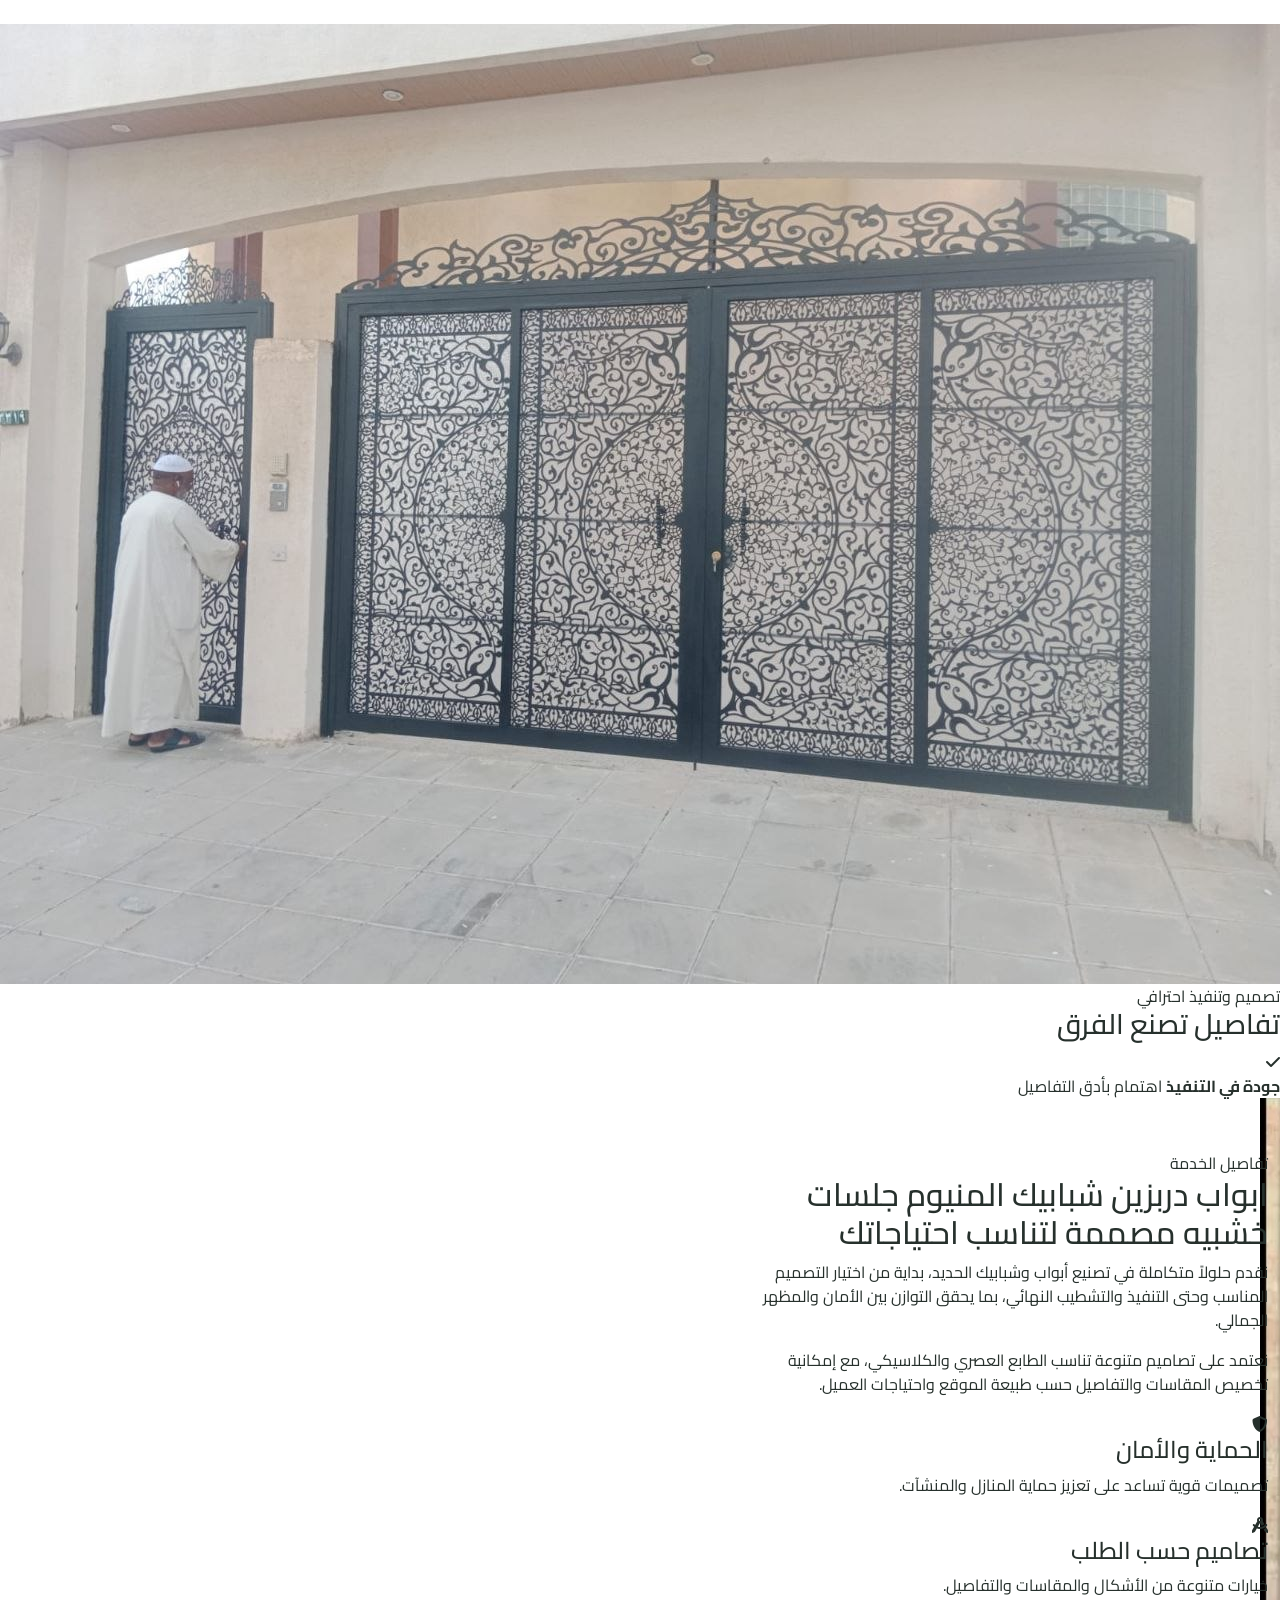
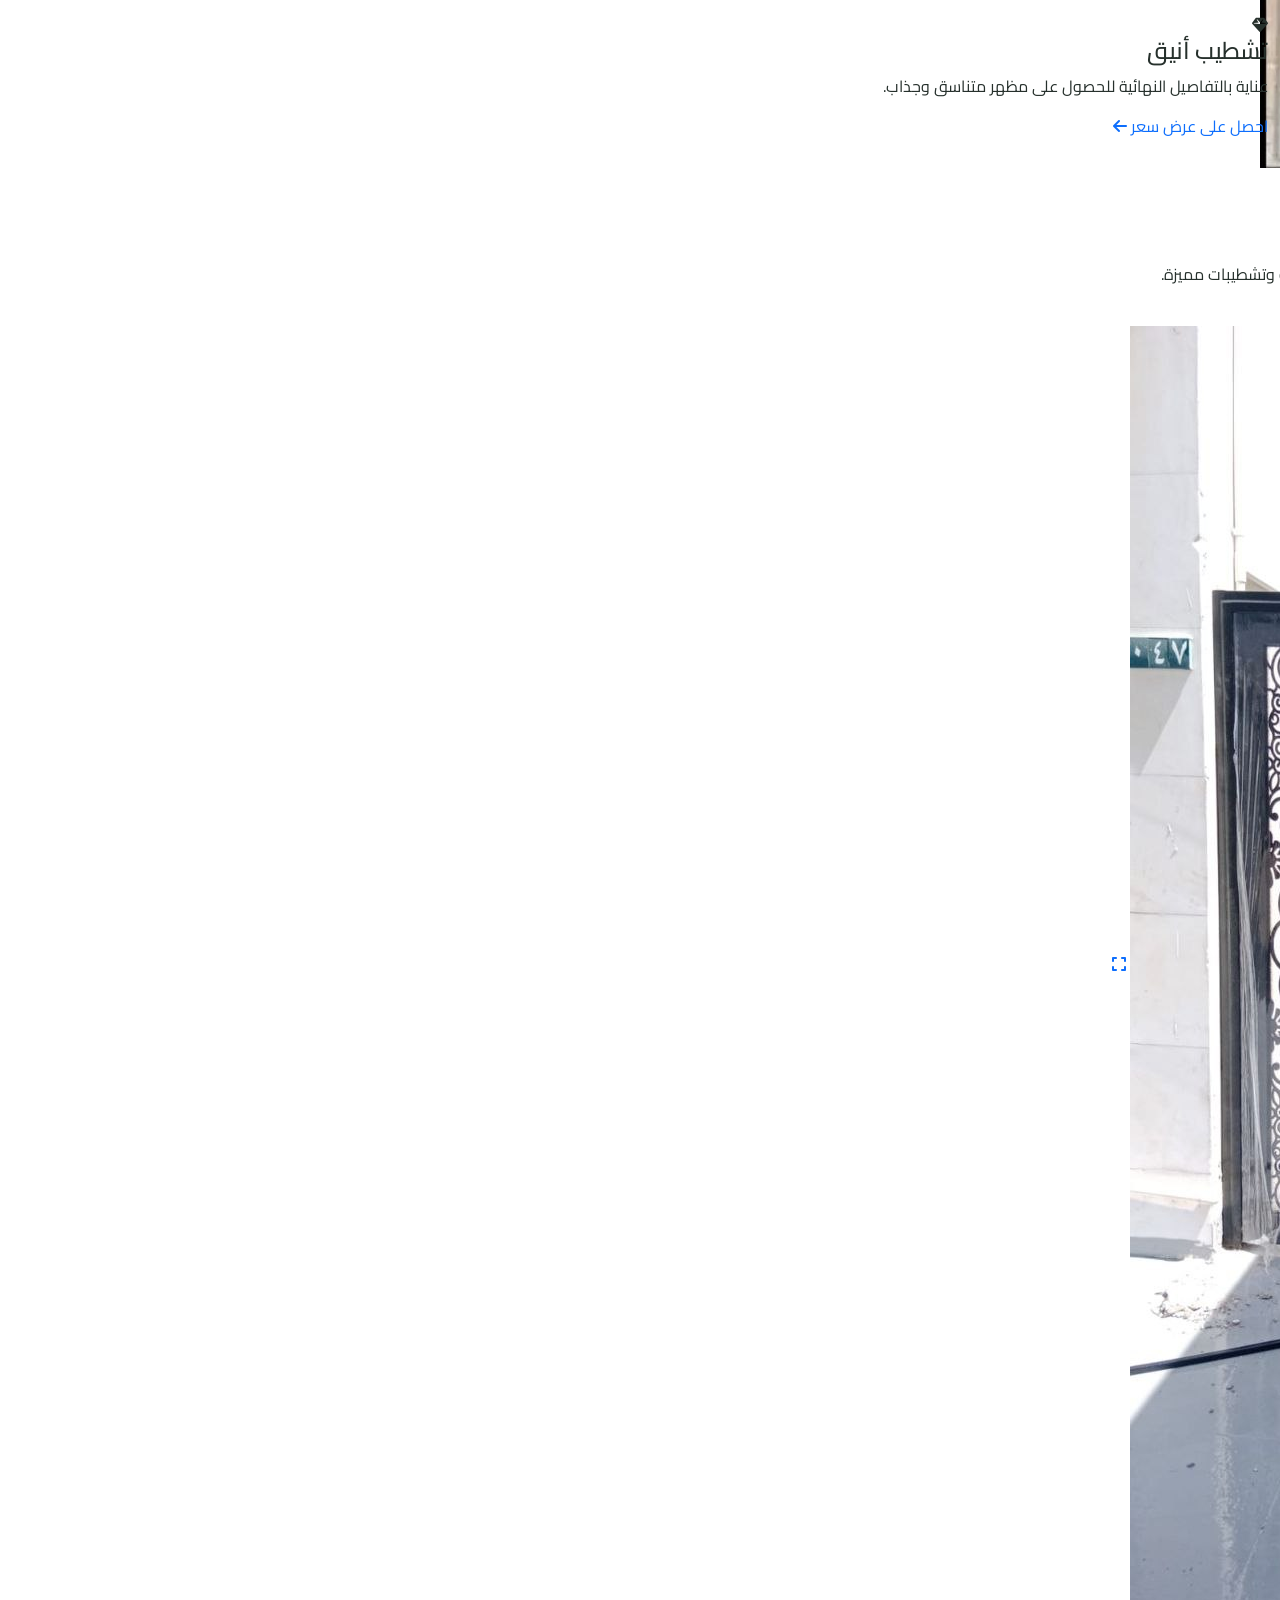
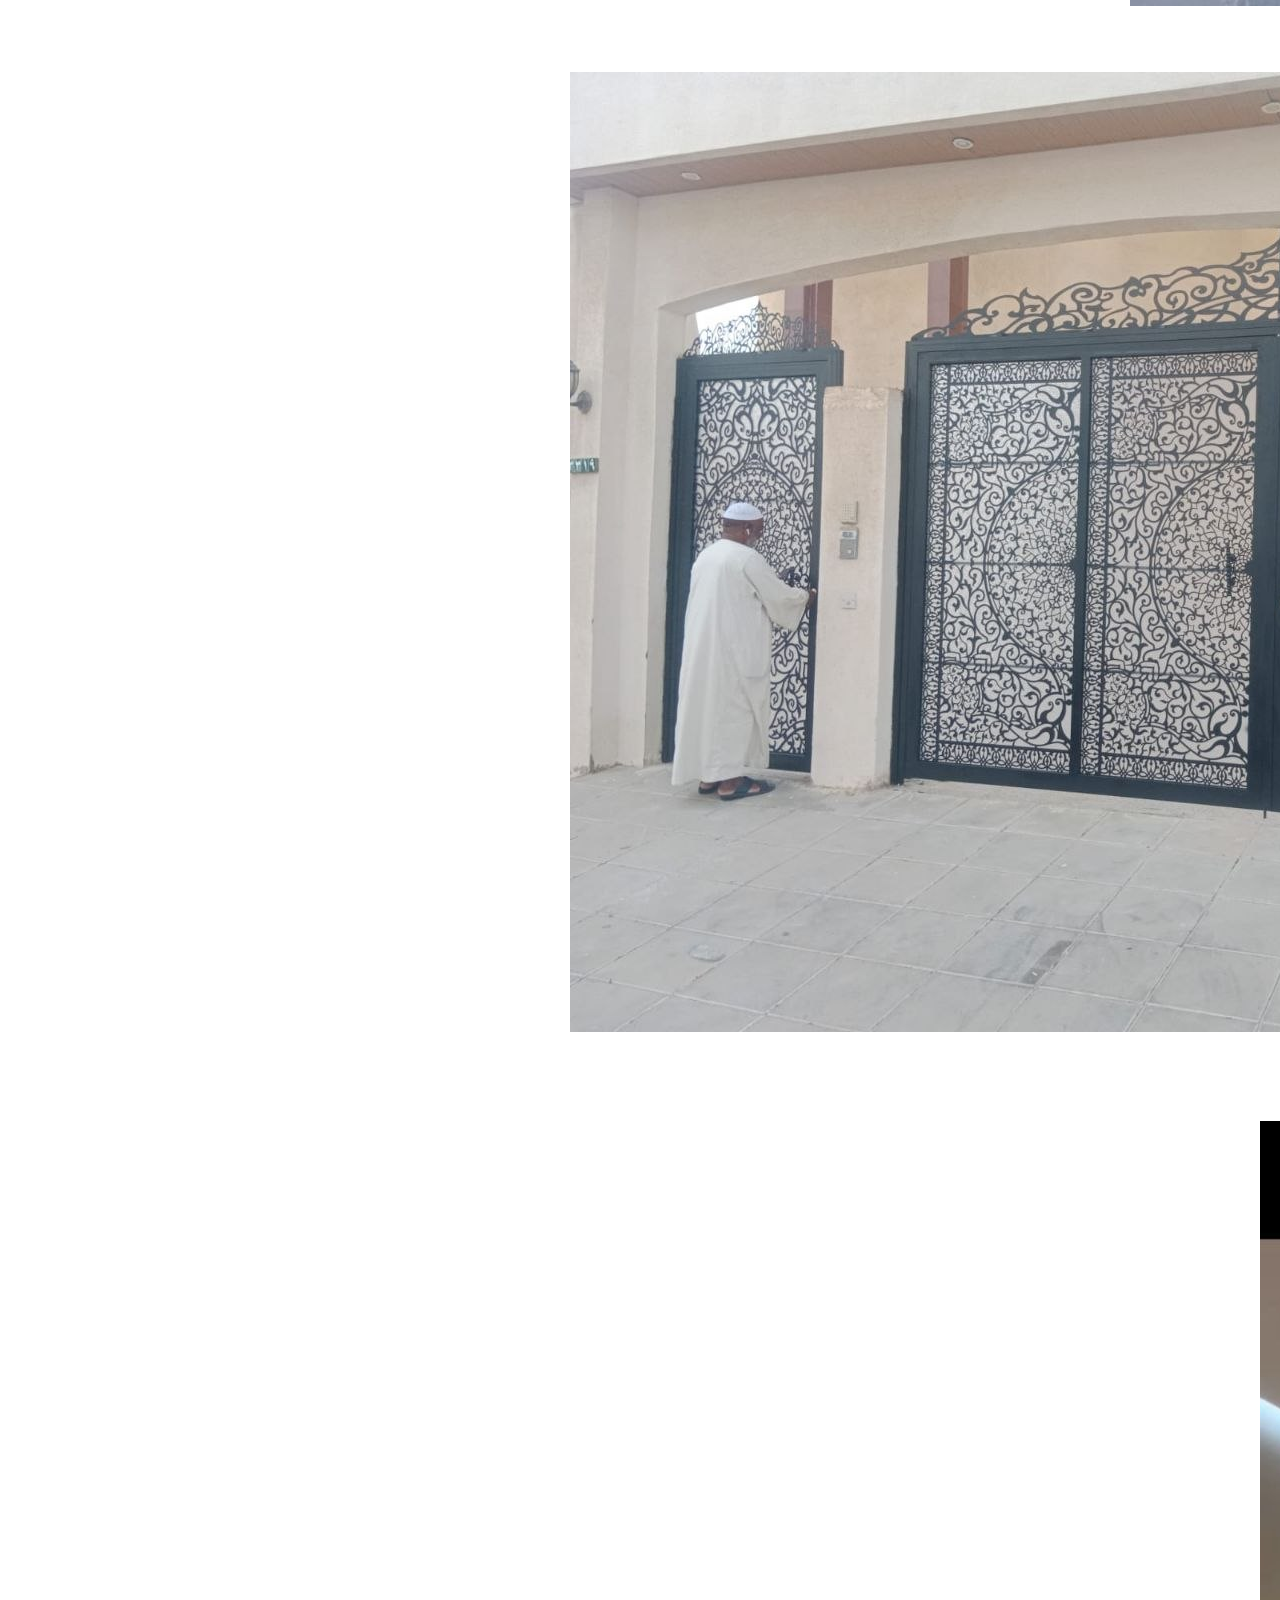
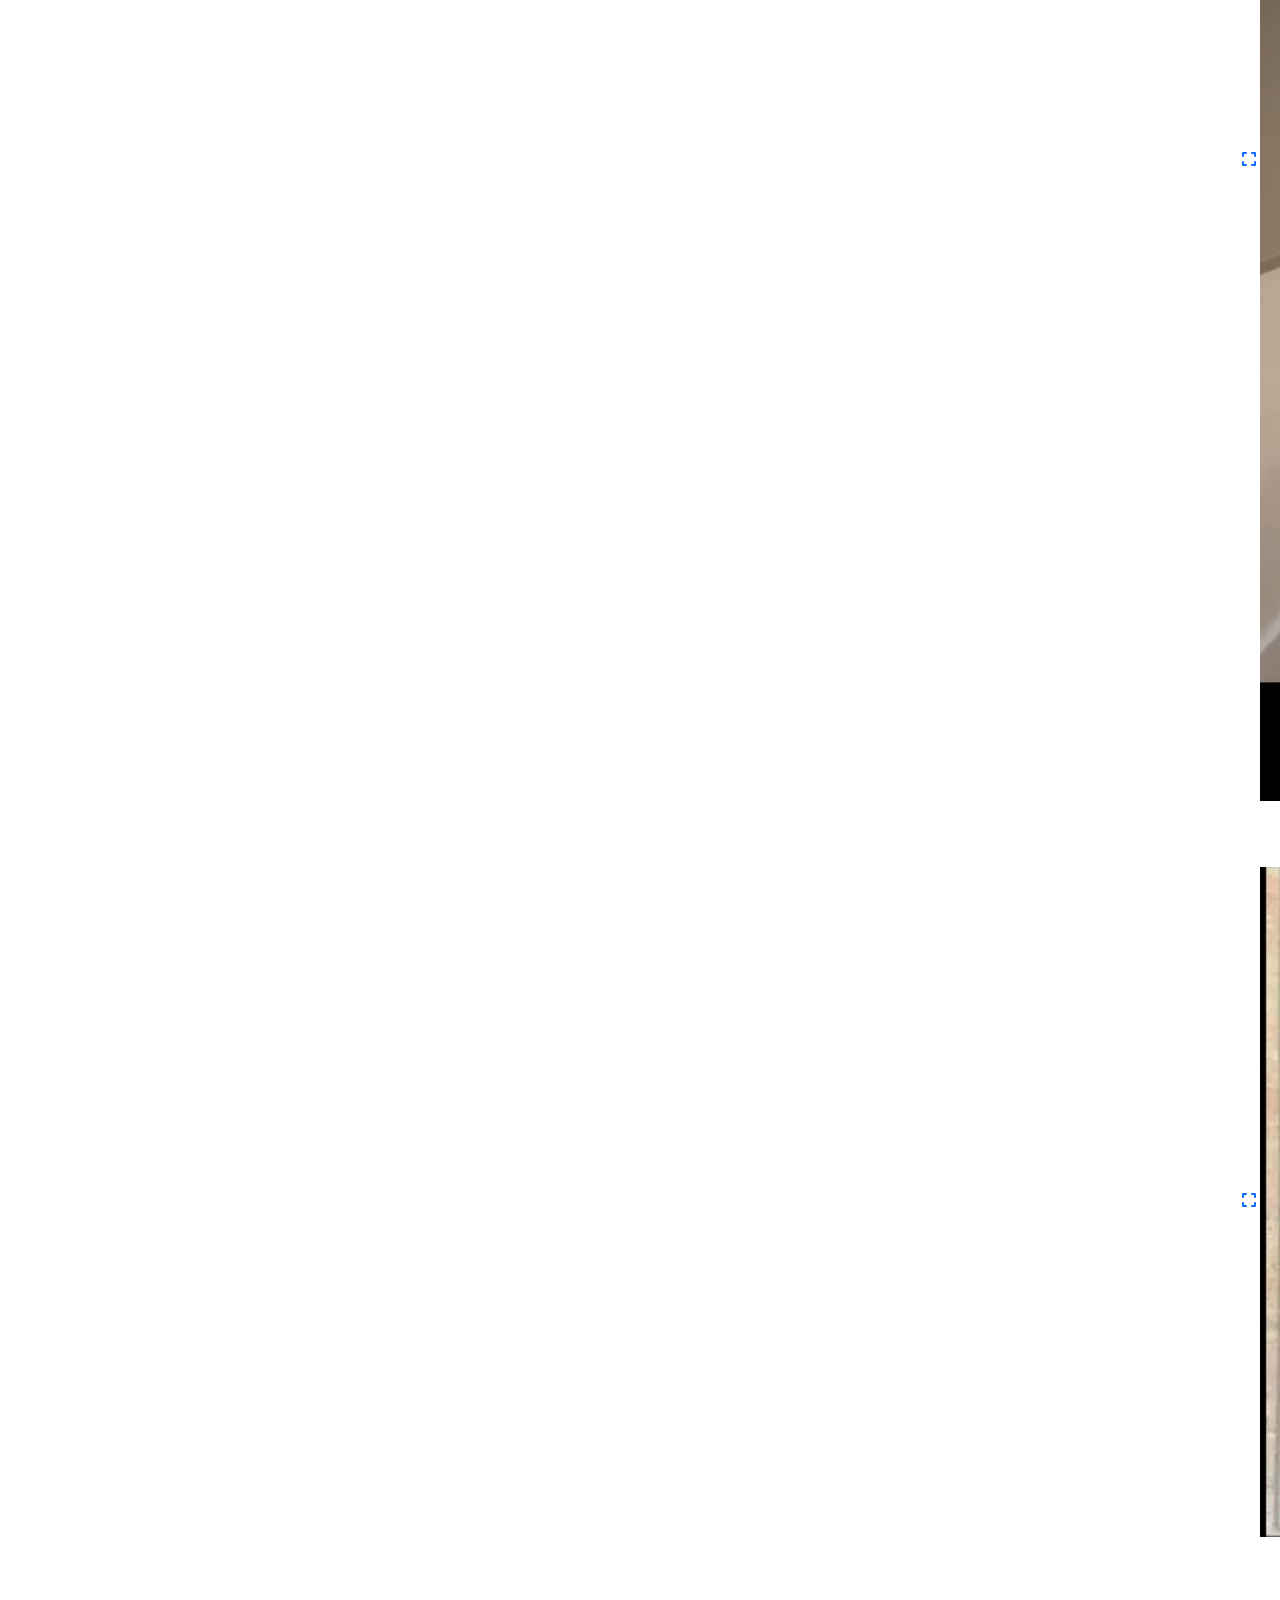
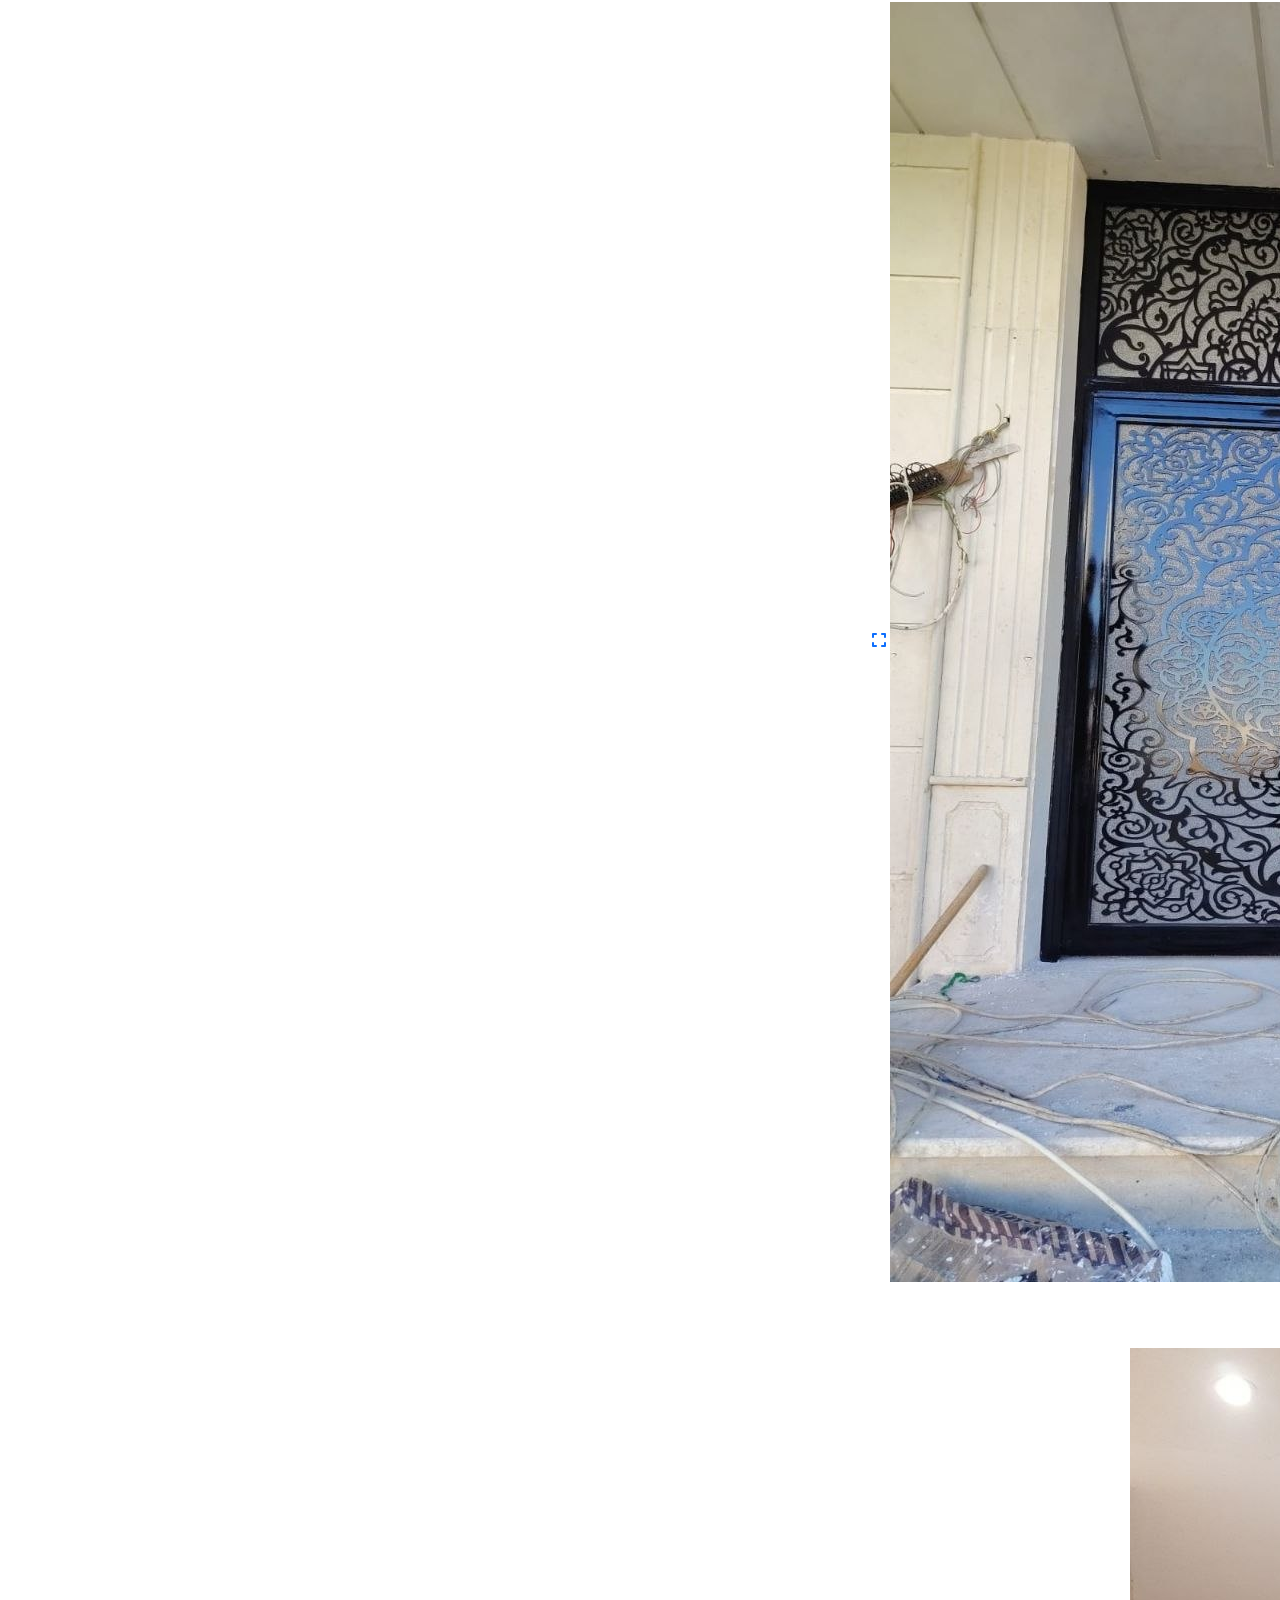
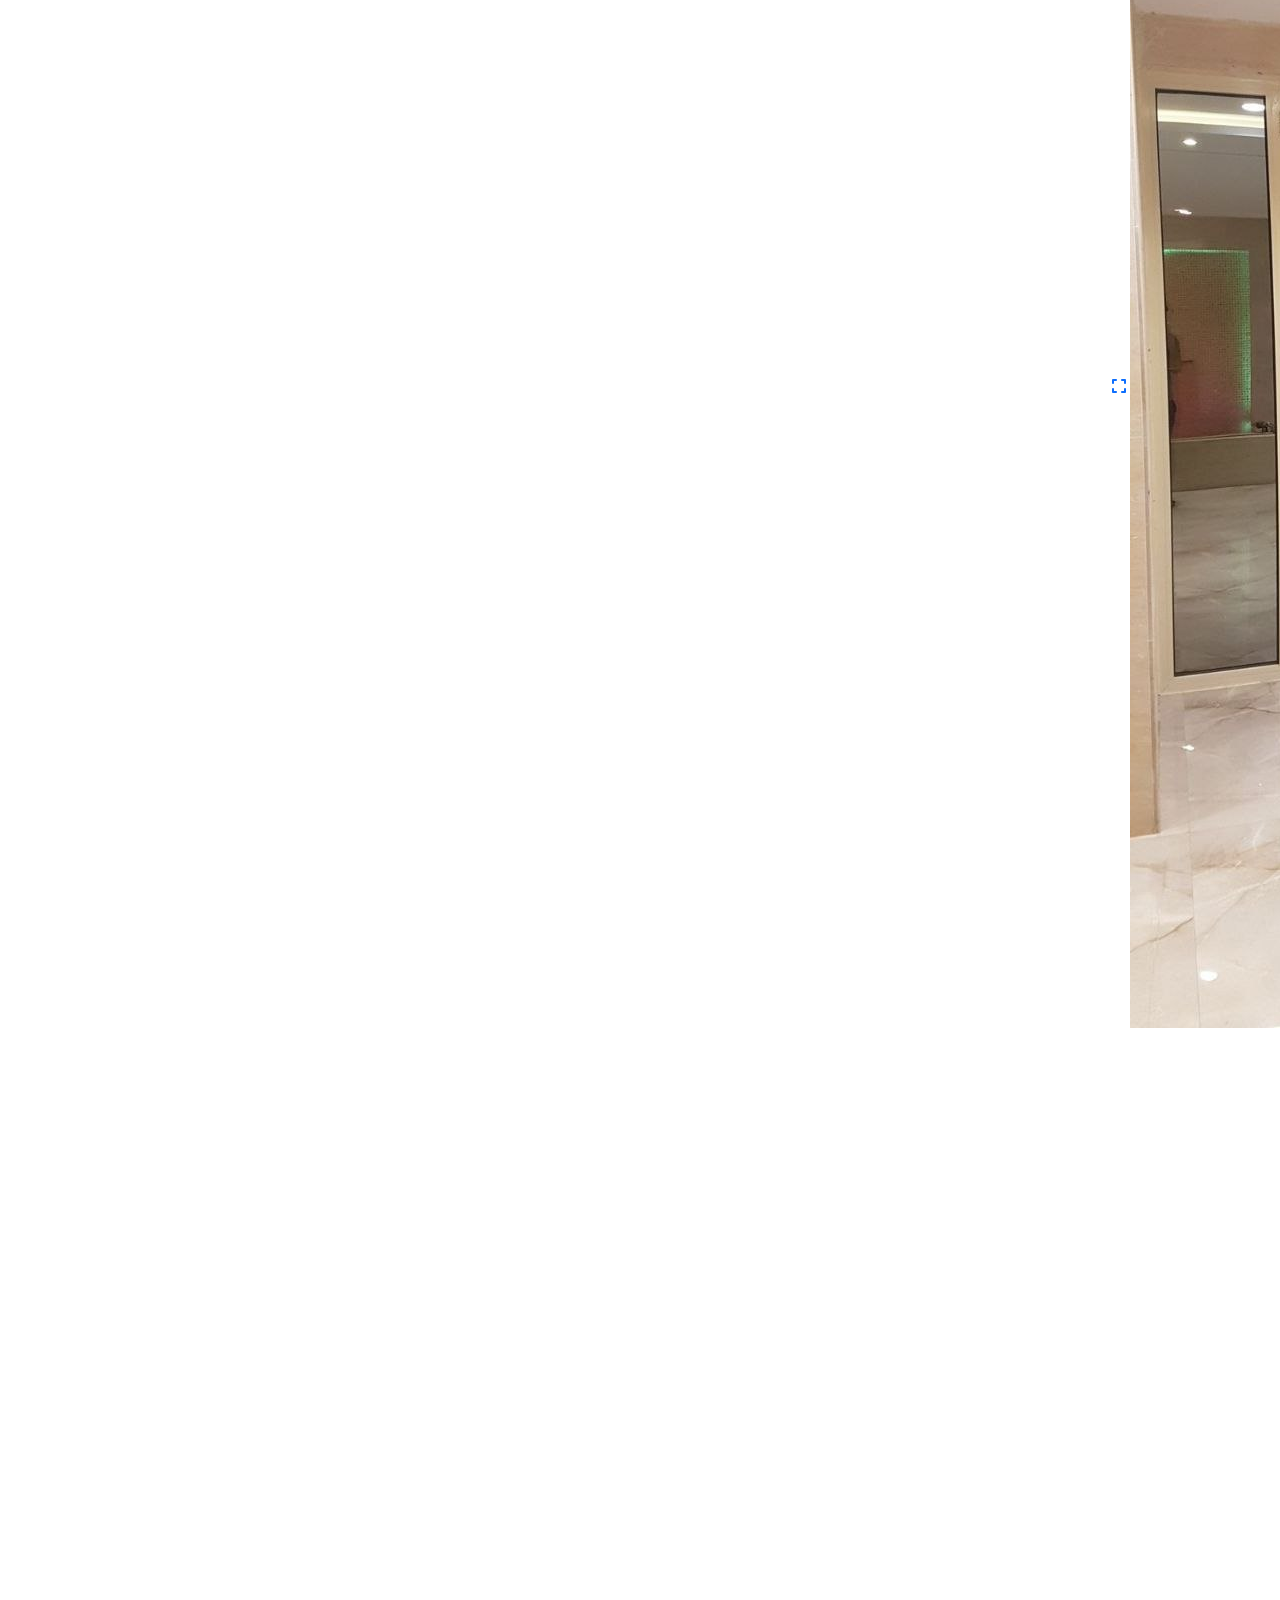
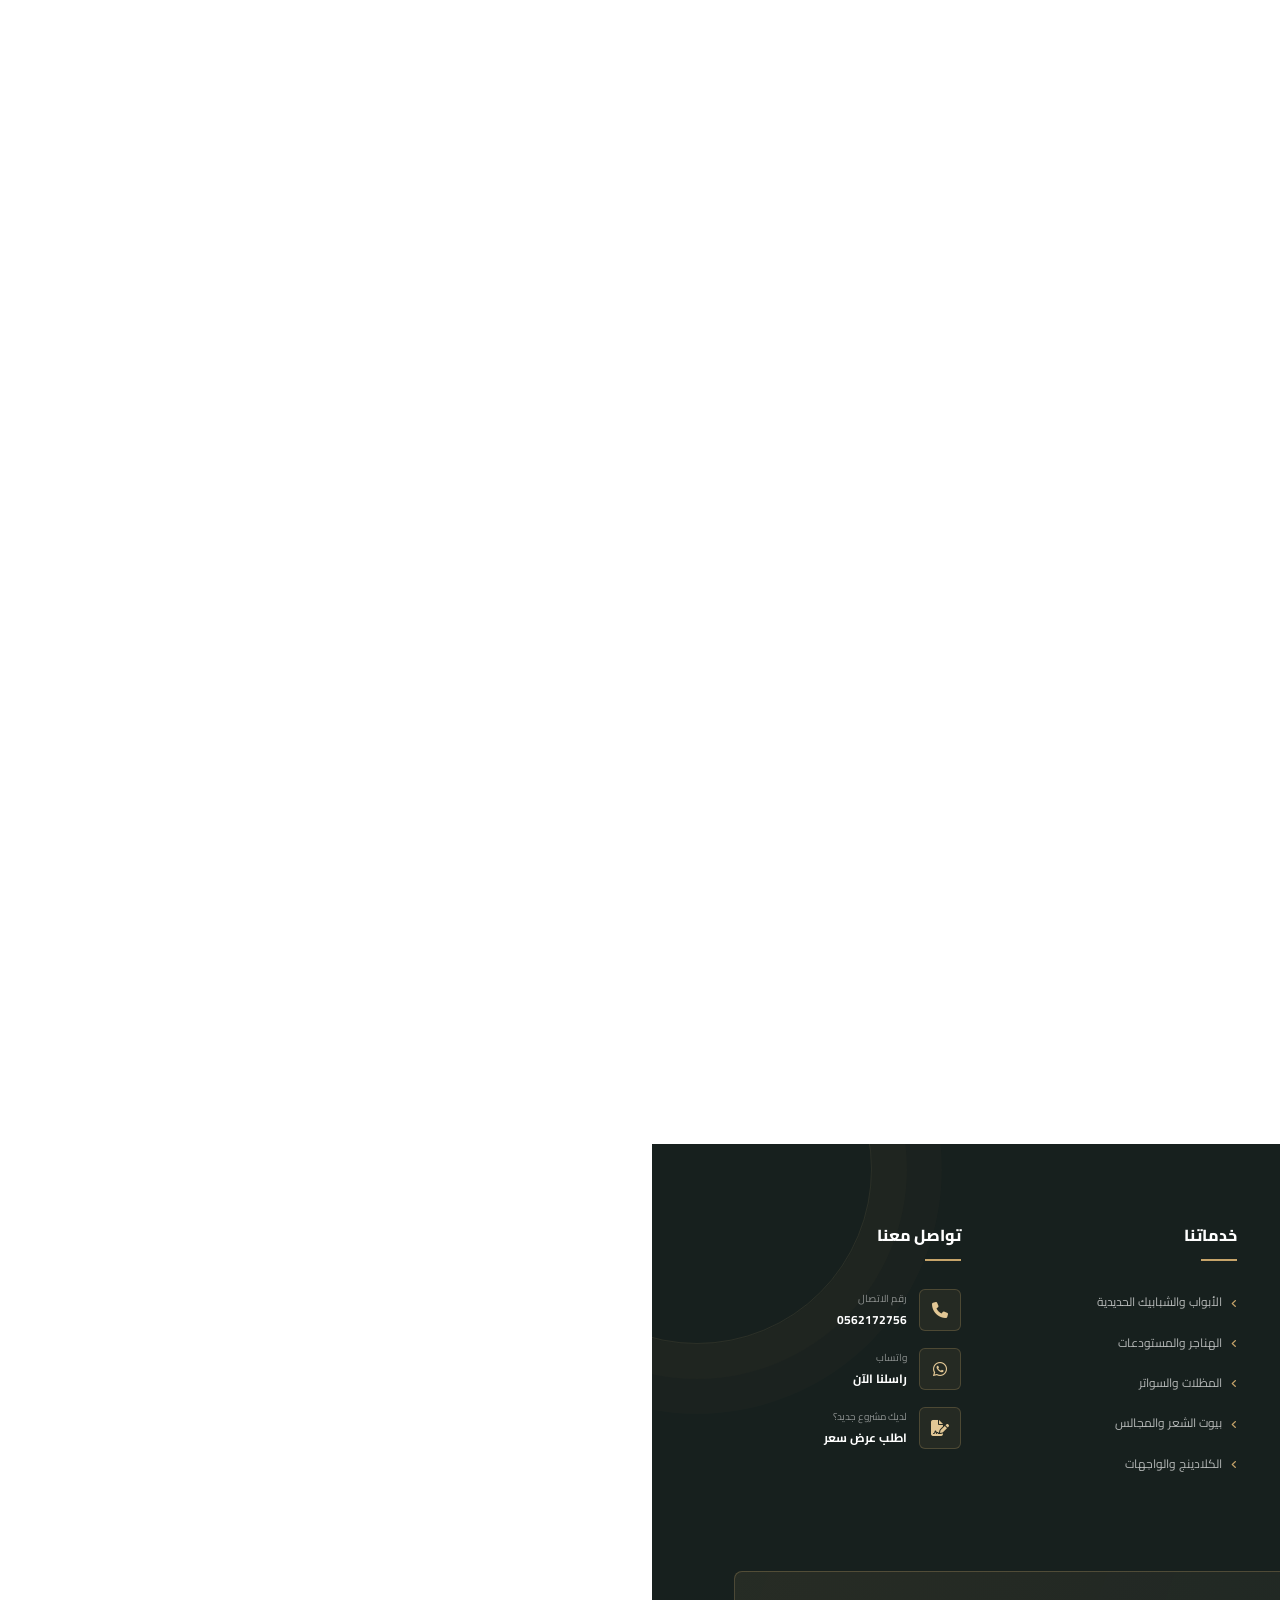
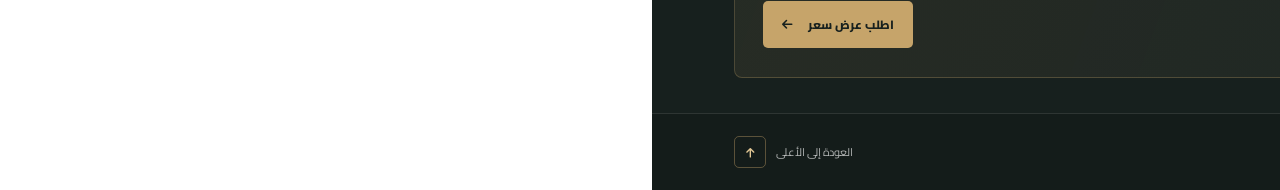
==== service-1.html @ 1cbde826 "Add files via upload" ====
<!doctype html>
<html lang="ar" dir="rtl">
  <head>
    <meta charset="UTF-8" />
    <meta name="viewport" content="width=device-width, initial-scale=1.0" />

    <title>مؤسسة طيف الضل 2 | حداد أبواب وشبابيك وهناجر ومظلات</title>

    <meta
      name="description"
      content="مؤسسة طيف الضل 2 لأعمال الحدادة وتصنيع وتركيب الأبواب والشبابيك الحديدية والهناجر والمستودعات والمظلات والسواتر وبيوت الشعر والكلادنج. تواصل معنا على 0562172756 لطلب الخدمة."
    />

    <meta
      name="keywords"
      content="مؤسسة طيف الضل 2, حداد, حداد أبواب, حداد شبابيك, أبواب حديد, شبابيك حديد, تركيب هناجر, بناء مستودعات, مظلات سيارات, مظلات خارجية, سواتر, بيوت شعر, كلادنج, أعمال حدادة, تصنيع الحديد, تركيب مظلات, حدادة عامة, مقاول حدادة"
    />

    <meta name="author" content="مؤسسة طيف الضل 2" />
    <meta
      name="robots"
      content="index, follow, max-image-preview:large, max-snippet:-1, max-video-preview:-1"
    />
    <meta name="googlebot" content="index, follow" />
    <meta name="language" content="Arabic" />
    <meta name="content-language" content="ar-SA" />
    <meta name="theme-color" content="#17201e" />

    <link rel="canonical" href="https://YOUR-DOMAIN.com/" />

    <link rel="alternate" hreflang="ar-SA" href="https://YOUR-DOMAIN.com/" />
    <link
      rel="alternate"
      hreflang="x-default"
      href="https://YOUR-DOMAIN.com/"
    />

    <link rel="icon" type="image/png" href="images/favicon.png" />
    <link rel="apple-touch-icon" href="images/apple-touch-icon.png" />

    <meta property="og:type" content="website" />
    <meta property="og:locale" content="ar_SA" />
    <meta property="og:site_name" content="مؤسسة طيف الضل 2" />
    <meta
      property="og:title"
      content="مؤسسة طيف الضل 2 | أعمال الحدادة والمظلات والهناجر"
    />
    <meta
      property="og:description"
      content="حلول متكاملة في أعمال الحدادة وتصنيع الأبواب والشبابيك والهناجر والمظلات والسواتر وبيوت الشعر والكلادنج. اتصل بنا للحصول على تفاصيل الخدمة."
    />
    <meta property="og:url" content="https://YOUR-DOMAIN.com/" />
    <meta
      property="og:image"
      content="https://YOUR-DOMAIN.com/images/hero.jpg"
    />
    <meta
      property="og:image:alt"
      content="مؤسسة طيف الضل 2 لأعمال الحدادة وتصنيع وتركيب المنتجات المعدنية"
    />
    <meta property="og:image:width" content="1200" />
    <meta property="og:image:height" content="630" />

    <meta name="twitter:card" content="summary_large_image" />
    <meta
      name="twitter:title"
      content="مؤسسة طيف الضل 2 | حدادة وهناجر ومظلات"
    />
    <meta
      name="twitter:description"
      content="تصنيع وتركيب الأبواب والشبابيك والهناجر والمظلات والسواتر وبيوت الشعر والكلادنج."
    />
    <meta
      name="twitter:image"
      content="https://YOUR-DOMAIN.com/images/hero.jpg"
    />

    <meta name="format-detection" content="telephone=yes" />

    <link rel="stylesheet" href="css/bootstrap.min.css" />

    <link rel="stylesheet" href="css/all.min.css" />

    <link rel="preconnect" href="https://fonts.googleapis.com" />

    <link rel="preconnect" href="https://fonts.gstatic.com" crossorigin />

    <link
      href="https://fonts.googleapis.com/css2?family=Cairo:wght@200..1000&family=Playfair+Display:wght@400;500;600;700&display=swap"
      rel="stylesheet"
    />

    <link rel="stylesheet" href="https://unpkg.com/aos@2.3.4/dist/aos.css" />

    <link
      rel="stylesheet"
      href="https://cdn.jsdelivr.net/npm/swiper@11/swiper-bundle.min.css"
    />

    <link rel="stylesheet" href="css/index.css" />
    <link rel="stylesheet" href="css/service-details.css" />
    <script type="application/ld+json">
      {
        "@context": "https://schema.org",
        "@type": "HomeAndConstructionBusiness",
        "name": "مؤسسة طيف الضل 2",
        "description": "مؤسسة متخصصة في أعمال الحدادة وتصنيع وتركيب الأبواب والشبابيك والهناجر والمستودعات والمظلات والسواتر وبيوت الشعر والكلادنج.",
        "telephone": "+966562172756",
        "url": "https://YOUR-DOMAIN.com/",
        "image": "https://YOUR-DOMAIN.com/images/hero.jpg",
        "priceRange": "$$",
        "address": {
          "@type": "PostalAddress",
          "addressCountry": "SA"
        },
        "areaServed": {
          "@type": "Country",
          "name": "المملكة العربية السعودية"
        },
        "hasOfferCatalog": {
          "@type": "OfferCatalog",
          "name": "خدمات الحدادة والتصنيع والتركيب",
          "itemListElement": [
            {
              "@type": "Offer",
              "itemOffered": {
                "@type": "Service",
                "name": "تصنيع وتركيب الأبواب والشبابيك الحديدية"
              }
            },
            {
              "@type": "Offer",
              "itemOffered": {
                "@type": "Service",
                "name": "تصنيع وتركيب الهناجر والمستودعات"
              }
            },
            {
              "@type": "Offer",
              "itemOffered": {
                "@type": "Service",
                "name": "تركيب المظلات والسواتر"
              }
            },
            {
              "@type": "Offer",
              "itemOffered": {
                "@type": "Service",
                "name": "تصميم وتنفيذ بيوت الشعر"
              }
            },
            {
              "@type": "Offer",
              "itemOffered": {
                "@type": "Service",
                "name": "تنفيذ واجهات الكلادنج"
              }
            }
          ]
        }
      }
    </script>
  </head>

  <body>
 
    <section class="iron-service-page">

        <div class="iron-service-breadcrumb">
            <div class="container">
                <div class="iron-breadcrumb-content">
                    <a href="index.html">الرئيسية</a>
                    <i class="fa-solid fa-chevron-left"></i>
                    <a href="index.html#services">خدماتنا</a>
                    <i class="fa-solid fa-chevron-left"></i>
                    <span>ابواب دربزين شبابيك المنيوم جلسات خشبيه</span>
                </div>
            </div>
        </div>

        <section class="iron-service-hero">
            <div class="container">
                <div class="row align-items-center g-4">

                    <div class="col-lg-6">
                        <div class="iron-service-hero-content">

                            <span class="iron-service-eyebrow">
                                <i class="fa-solid fa-hammer"></i>
                                أعمال الحديد
                            </span>

                            <h1>
                                ابواب دربزين شبابيك المنيوم جلسات خشبيه
                                <span>بمتانة تدوم وأناقة تميزك</span>
                            </h1>

                            <p>
                                نصمم وننفذ ابواب دربزين شبابيك المنيوم جلسات خشبيه بتصاميم متنوعة
                                تجمع بين القوة والجمال، مع اهتمام بأدق التفاصيل
                                وجودة التشطيب لتناسب المنازل والمنشآت التجارية.
                            </p>

                            <div class="iron-service-hero-actions">

                                <a href="#iron-service-details" class="iron-btn iron-btn-primary">
                                    اكتشف تفاصيل الخدمة
                                    <i class="fa-solid fa-arrow-down"></i>
                                </a>

                                <a
                                    href="https://wa.me/966562172756?text=%D8%A3%D8%B1%D8%BA%D8%A8%20%D9%81%D9%8A%20%D8%B7%D9%84%D8%A8%20%D8%AA%D9%86%D9%81%D9%8A%D8%B0%20%D8%A3%D8%A8%D9%88%D8%A7%D8%A8%20%D9%88%D8%B4%D8%A8%D8%A7%D8%A8%D9%8A%D9%83%20%D8%AD%D8%AF%D9%8A%D8%AF"
                                    target="_blank"
                                    rel="noopener noreferrer"
                                    class="iron-btn iron-btn-outline"
                                >
                                    <i class="fa-brands fa-whatsapp"></i>
                                    اطلب الخدمة
                                </a>

                            </div>

                            <div class="iron-service-hero-features">

                                <div class="iron-hero-feature">
                                    <i class="fa-solid fa-shield-halved"></i>
                                    <span>متانة وقوة</span>
                                </div>

                                <div class="iron-hero-feature">
                                    <i class="fa-solid fa-palette"></i>
                                    <span>تصاميم متنوعة</span>
                                </div>

                                <div class="iron-hero-feature">
                                    <i class="fa-solid fa-ruler-combined"></i>
                                    <span>تنفيذ حسب المقاس</span>
                                </div>

                            </div>

                        </div>
                    </div>

                    <div class="col-lg-6">

                        <div class="iron-service-hero-image">

                            <img
                                src="images/31.jpg"
                                alt="تصميم باب حديد خارجي"
                                loading="eager"
                            >

                            <div class="iron-hero-image-overlay"></div>

                            <div class="iron-hero-image-caption">
                                <span>تصميم وتنفيذ احترافي</span>
                                <h3>تفاصيل تصنع الفرق</h3>
                            </div>

                            <div class="iron-hero-image-badge">
                                <i class="fa-solid fa-check"></i>
                                <div>
                                    <strong>جودة في التنفيذ</strong>
                                    <span>اهتمام بأدق التفاصيل</span>
                                </div>
                            </div>

                        </div>

                    </div>

                </div>
            </div>
        </section>

        <section class="iron-service-details" id="iron-service-details">
            <div class="container">

                <div class="row align-items-center g-5">

                    <div class="col-lg-6">

                        <div class="iron-details-image-wrapper">

                            <div class="iron-details-image">
                                <img
                                    src="images/38.jpg"
                                    alt="أعمال تصنيع الحديد"
                                    loading="lazy"
                                >
                            </div>

                            <div class="iron-details-image-decoration"></div>

                            <div class="iron-details-image-label">
                                <i class="fa-solid fa-industry"></i>
                                <span>حلول حديد متكاملة</span>
                            </div>

                        </div>

                    </div>

                    <div class="col-lg-6">

                        <div class="iron-details-content">

                            <span class="iron-section-eyebrow">
                                <span></span>
                                تفاصيل الخدمة
                            </span>

                            <h2>
                                ابواب دربزين شبابيك المنيوم جلسات خشبيه
                                <span>مصممة لتناسب احتياجاتك</span>
                            </h2>

                            <p>
                                نقدم حلولاً متكاملة في تصنيع أبواب وشبابيك الحديد،
                                بداية من اختيار التصميم المناسب وحتى التنفيذ
                                والتشطيب النهائي، بما يحقق التوازن بين الأمان
                                والمظهر الجمالي.
                            </p>

                            <p>
                                نعتمد على تصاميم متنوعة تناسب الطابع العصري
                                والكلاسيكي، مع إمكانية تخصيص المقاسات والتفاصيل
                                حسب طبيعة الموقع واحتياجات العميل.
                            </p>

                            <div class="iron-service-benefits">

                                <div class="iron-benefit-item">
                                    <div class="iron-benefit-icon">
                                        <i class="fa-solid fa-shield-halved"></i>
                                    </div>
                                    <div>
                                        <h4>الحماية والأمان</h4>
                                        <p>
                                            تصميمات قوية تساعد على تعزيز
                                            حماية المنازل والمنشآت.
                                        </p>
                                    </div>
                                </div>

                                <div class="iron-benefit-item">
                                    <div class="iron-benefit-icon">
                                        <i class="fa-solid fa-drafting-compass"></i>
                                    </div>
                                    <div>
                                        <h4>تصاميم حسب الطلب</h4>
                                        <p>
                                            خيارات متنوعة من الأشكال
                                            والمقاسات والتفاصيل.
                                        </p>
                                    </div>
                                </div>

                                <div class="iron-benefit-item">
                                    <div class="iron-benefit-icon">
                                        <i class="fa-solid fa-gem"></i>
                                    </div>
                                    <div>
                                        <h4>تشطيب أنيق</h4>
                                        <p>
                                            عناية بالتفاصيل النهائية للحصول
                                            على مظهر متناسق وجذاب.
                                        </p>
                                    </div>
                                </div>

                            </div>

                            <a
                                href="https://wa.me/966562172756?text=%D8%A3%D8%B1%D8%BA%D8%A8%20%D9%81%D9%8A%20%D8%B9%D8%B1%D8%B6%20%D8%B3%D8%B9%D8%B1%20%D9%84%D8%A3%D8%A8%D9%88%D8%A7%D8%A8%20%D9%88%D8%B4%D8%A8%D8%A7%D8%A8%D9%8A%D9%83%20%D8%AD%D8%AF%D9%8A%D8%AF"
                                target="_blank"
                                rel="noopener noreferrer"
                                class="iron-details-cta"
                            >
                                <span>احصل على عرض سعر</span>
                                <i class="fa-solid fa-arrow-left"></i>
                            </a>

                        </div>

                    </div>

                </div>

            </div>
        </section>

        <section class="iron-works-section" id="iron-works">
            <div class="container">

                <div class="iron-works-heading">

                    <div>
                        <span class="iron-section-eyebrow">
                            <span></span>
                            معرض أعمالنا
                        </span>

                        <h2>
                            نماذج من
                            <span>أعمال الحديد</span>
                        </h2>

                        <p>
                            استعرض مجموعة من أعمالنا في تصنيع وتنفيذ
                            الأبواب والشبابيك الحديد بتصاميم متنوعة
                            وتشطيبات مميزة.
                        </p>
                    </div>

                    <a
                        href="https://wa.me/966562172756?text=%D8%A3%D8%B1%D8%BA%D8%A8%20%D9%81%D9%8A%20%D8%AA%D9%86%D9%81%D9%8A%D8%B0%20%D9%85%D8%B4%D8%B1%D9%88%D8%B9%20%D8%A3%D8%A8%D9%88%D8%A7%D8%A8%20%D9%88%D8%B4%D8%A8%D8%A7%D8%A8%D9%8A%D9%83%20%D8%AD%D8%AF%D9%8A%D8%AF"
                        target="_blank"
                        rel="noopener noreferrer"
                        class="iron-works-contact"
                    >
                        <span>اطلب تنفيذ مشروعك</span>
                        <i class="fa-solid fa-arrow-left"></i>
                    </a>

                </div>

                <div class="iron-works-grid">

                    <a href="images/27.jpg" class="iron-work-card" data-title="ابواب دربزين شبابيك المنيوم جلسات خشبيه">
                        <div class="iron-work-image">
                            <img src="images/27.jpg" alt="باب حديد خارجي بتصميم عصري" loading="lazy">
                            <span class="iron-work-zoom">
                                <i class="fa-solid fa-expand"></i>
                            </span>
                        </div>
                        <div class="iron-work-info">
                             <h3>ابواب دربزين شبابيك المنيوم جلسات خشبيه</h3>
                            <i class="fa-solid fa-arrow-left"></i>
                        </div>
                    </a>

                    <a href="images/31.jpg" class="iron-work-card" data-title="ابواب دربزين شبابيك المنيوم جلسات خشبيه">
                        <div class="iron-work-image">
                            <img src="images/31.jpg" alt="تصميم معدني بتفاصيل متقنة" loading="lazy">
                            <span class="iron-work-zoom">
                                <i class="fa-solid fa-expand"></i>
                            </span>
                        </div>
                        <div class="iron-work-info">
                             <h3>ابواب دربزين شبابيك المنيوم جلسات خشبيه</h3>
                            <i class="fa-solid fa-arrow-left"></i>
                        </div>
                    </a>

                    <a href="images/37.jpg" class="iron-work-card" data-title="ابواب دربزين شبابيك المنيوم جلسات خشبيه">
                        <div class="iron-work-image">
                            <img src="images/37.jpg" alt="أعمال حديد بتصميم مميز" loading="lazy">
                            <span class="iron-work-zoom">
                                <i class="fa-solid fa-expand"></i>
                            </span>
                        </div>
                        <div class="iron-work-info">
                            
                            <h3>ابواب دربزين شبابيك المنيوم جلسات خشبيه</h3>
                            <i class="fa-solid fa-arrow-left"></i>
                        </div>
                    </a>

                    <a href="images/38.jpg" class="iron-work-card" data-title="ابواب دربزين شبابيك المنيوم جلسات خشبيه">
                        <div class="iron-work-image">
                            <img src="images/38.jpg" alt="تنفيذ حديد حسب الطلب" loading="lazy">
                            <span class="iron-work-zoom">
                                <i class="fa-solid fa-expand"></i>
                            </span>
                        </div>
                        <div class="iron-work-info">
                            
                            <h3>ابواب دربزين شبابيك المنيوم جلسات خشبيه</h3>
                            <i class="fa-solid fa-arrow-left"></i>
                        </div>
                    </a>

                    <a href="images/42.jpg" class="iron-work-card" data-title="ابواب دربزين شبابيك المنيوم جلسات خشبيه">
                        <div class="iron-work-image">
                            <img src="images/42.jpg" alt="تصميم أبواب حديد أنيقة" loading="lazy">
                            <span class="iron-work-zoom">
                                <i class="fa-solid fa-expand"></i>
                            </span>
                        </div>
                        <div class="iron-work-info">
                           
                            <h3>ابواب دربزين شبابيك المنيوم جلسات خشبيه</h3>
                            <i class="fa-solid fa-arrow-left"></i>
                        </div>
                    </a>

                    <a href="images/43.jpg" class="iron-work-card" data-title="ابواب دربزين شبابيك المنيوم جلسات خشبيه">
                        <div class="iron-work-image">
                            <img src="images/43.jpg" alt="تشطيبات معدنية احترافية" loading="lazy">
                            <span class="iron-work-zoom">
                                <i class="fa-solid fa-expand"></i>
                            </span>
                        </div>
                        <div class="iron-work-info">
                            <h3>ابواب دربزين شبابيك المنيوم جلسات خشبيه</h3>
                            <i class="fa-solid fa-arrow-left"></i>
                        </div>
                    </a>
                    <a href="images/48.jpg" class="iron-work-card" data-title="ابواب دربزين شبابيك المنيوم جلسات خشبيه">
                        <div class="iron-work-image">
                            <img src="images/48.jpg" alt="تشطيبات معدنية احترافية" loading="lazy">
                            <span class="iron-work-zoom">
                                <i class="fa-solid fa-expand"></i>
                            </span>
                        </div>
                        <div class="iron-work-info">
                            <h3>ابواب دربزين شبابيك المنيوم جلسات خشبيه</h3>
                            <i class="fa-solid fa-arrow-left"></i>
                        </div>
                    </a>
                    <a href="images/91.jpg" class="iron-work-card" data-title="ابواب دربزين شبابيك المنيوم جلسات خشبيه">
                        <div class="iron-work-image">
                            <img src="images/91.jpg" alt="تشطيبات معدنية احترافية" loading="lazy">
                            <span class="iron-work-zoom">
                                <i class="fa-solid fa-expand"></i>
                            </span>
                        </div>
                        <div class="iron-work-info">
                            <h3>ابواب دربزين شبابيك المنيوم جلسات خشبيه</h3>
                            <i class="fa-solid fa-arrow-left"></i>
                        </div>
                    </a>
                    <a href="images/92.jpg" class="iron-work-card" data-title="ابواب دربزين شبابيك المنيوم جلسات خشبيه">
                        <div class="iron-work-image">
                            <img src="images/92.jpg" alt="تشطيبات معدنية احترافية" loading="lazy">
                            <span class="iron-work-zoom">
                                <i class="fa-solid fa-expand"></i>
                            </span>
                        </div>
                        <div class="iron-work-info">
                            <h3>ابواب دربزين شبابيك المنيوم جلسات خشبيه</h3>
                            <i class="fa-solid fa-arrow-left"></i>
                        </div>
                    </a>
                    <a href="images/93.jpg" class="iron-work-card" data-title="ابواب دربزين شبابيك المنيوم جلسات خشبيه">
                        <div class="iron-work-image">
                            <img src="images/93.jpg" alt="تشطيبات معدنية احترافية" loading="lazy">
                            <span class="iron-work-zoom">
                                <i class="fa-solid fa-expand"></i>
                            </span>
                        </div>
                        <div class="iron-work-info">
                            <h3>ابواب دربزين شبابيك المنيوم جلسات خشبيه</h3>
                            <i class="fa-solid fa-arrow-left"></i>
                        </div>
                    </a>
                    <a href="images/94.jpg" class="iron-work-card" data-title="ابواب دربزين شبابيك المنيوم جلسات خشبيه">
                        <div class="iron-work-image">
                            <img src="images/94.jpg" alt="تشطيبات معدنية احترافية" loading="lazy">
                            <span class="iron-work-zoom">
                                <i class="fa-solid fa-expand"></i>
                            </span>
                        </div>
                        <div class="iron-work-info">
                            <h3>ابواب دربزين شبابيك المنيوم جلسات خشبيه</h3>
                            <i class="fa-solid fa-arrow-left"></i>
                        </div>
                    </a>
                    <a href="images/95.jpg" class="iron-work-card" data-title="ابواب دربزين شبابيك المنيوم جلسات خشبيه">
                        <div class="iron-work-image">
                            <img src="images/95.jpg" alt="تشطيبات معدنية احترافية" loading="lazy">
                            <span class="iron-work-zoom">
                                <i class="fa-solid fa-expand"></i>
                            </span>
                        </div>
                        <div class="iron-work-info">
                            <h3>ابواب دربزين شبابيك المنيوم جلسات خشبيه</h3>
                            <i class="fa-solid fa-arrow-left"></i>
                        </div>
                    </a>
                    <a href="images/96.jpg" class="iron-work-card" data-title="ابواب دربزين شبابيك المنيوم جلسات خشبيه">
                        <div class="iron-work-image">
                            <img src="images/96.jpg" alt="تشطيبات معدنية احترافية" loading="lazy">
                            <span class="iron-work-zoom">
                                <i class="fa-solid fa-expand"></i>
                            </span>
                        </div>
                        <div class="iron-work-info">
                            <h3>ابواب دربزين شبابيك المنيوم جلسات خشبيه</h3>
                            <i class="fa-solid fa-arrow-left"></i>
                        </div>
                    </a>
                    <a href="images/97.jpg" class="iron-work-card" data-title="ابواب دربزين شبابيك المنيوم جلسات خشبيه">
                        <div class="iron-work-image">
                            <img src="images/97.jpg" alt="تشطيبات معدنية احترافية" loading="lazy">
                            <span class="iron-work-zoom">
                                <i class="fa-solid fa-expand"></i>
                            </span>
                        </div>
                        <div class="iron-work-info">
                            <h3>ابواب دربزين شبابيك المنيوم جلسات خشبيه</h3>
                            <i class="fa-solid fa-arrow-left"></i>
                        </div>
                    </a>
                    <a href="images/98.jpg" class="iron-work-card" data-title="ابواب دربزين شبابيك المنيوم جلسات خشبيه">
                        <div class="iron-work-image">
                            <img src="images/98.jpg" alt="تشطيبات معدنية احترافية" loading="lazy">
                            <span class="iron-work-zoom">
                                <i class="fa-solid fa-expand"></i>
                            </span>
                        </div>
                        <div class="iron-work-info">
                            <h3>ابواب دربزين شبابيك المنيوم جلسات خشبيه</h3>
                            <i class="fa-solid fa-arrow-left"></i>
                        </div>
                    </a>
                    <a href="images/99.jpg" class="iron-work-card" data-title="ابواب دربزين شبابيك المنيوم جلسات خشبيه">
                        <div class="iron-work-image">
                            <img src="images/99.jpg" alt="تشطيبات معدنية احترافية" loading="lazy">
                            <span class="iron-work-zoom">
                                <i class="fa-solid fa-expand"></i>
                            </span>
                        </div>
                        <div class="iron-work-info">
                            <h3>ابواب دربزين شبابيك المنيوم جلسات خشبيه</h3>
                            <i class="fa-solid fa-arrow-left"></i>
                        </div>
                    </a>
                    <a href="images/100.jpg" class="iron-work-card" data-title="ابواب دربزين شبابيك المنيوم جلسات خشبيه">
                        <div class="iron-work-image">
                            <img src="images/100.jpg" alt="تشطيبات معدنية احترافية" loading="lazy">
                            <span class="iron-work-zoom">
                                <i class="fa-solid fa-expand"></i>
                            </span>
                        </div>
                        <div class="iron-work-info">
                            <h3>ابواب دربزين شبابيك المنيوم جلسات خشبيه</h3>
                            <i class="fa-solid fa-arrow-left"></i>
                        </div>
                    </a>
                    <a href="images/101.jpg" class="iron-work-card" data-title="ابواب دربزين شبابيك المنيوم جلسات خشبيه">
                        <div class="iron-work-image">
                            <img src="images/101.jpg" alt="تشطيبات معدنية احترافية" loading="lazy">
                            <span class="iron-work-zoom">
                                <i class="fa-solid fa-expand"></i>
                            </span>
                        </div>
                        <div class="iron-work-info">
                            <h3>ابواب دربزين شبابيك المنيوم جلسات خشبيه</h3>
                            <i class="fa-solid fa-arrow-left"></i>
                        </div>
                    </a>
                    <a href="images/102.jpg" class="iron-work-card" data-title="ابواب دربزين شبابيك المنيوم جلسات خشبيه">
                        <div class="iron-work-image">
                            <img src="images/102.jpg" alt="تشطيبات معدنية احترافية" loading="lazy">
                            <span class="iron-work-zoom">
                                <i class="fa-solid fa-expand"></i>
                            </span>
                        </div>
                        <div class="iron-work-info">
                            <h3>ابواب دربزين شبابيك المنيوم جلسات خشبيه</h3>
                            <i class="fa-solid fa-arrow-left"></i>
                        </div>
                    </a>
                    <a href="images/103.jpg" class="iron-work-card" data-title="ابواب دربزين شبابيك المنيوم جلسات خشبيه">
                        <div class="iron-work-image">
                            <img src="images/103.jpg" alt="تشطيبات معدنية احترافية" loading="lazy">
                            <span class="iron-work-zoom">
                                <i class="fa-solid fa-expand"></i>
                            </span>
                        </div>
                        <div class="iron-work-info">
                            <h3>ابواب دربزين شبابيك المنيوم جلسات خشبيه</h3>
                            <i class="fa-solid fa-arrow-left"></i>
                        </div>
                    </a>
                    <a href="images/104.jpg" class="iron-work-card" data-title="ابواب دربزين شبابيك المنيوم جلسات خشبيه">
                        <div class="iron-work-image">
                            <img src="images/104.jpg" alt="تشطيبات معدنية احترافية" loading="lazy">
                            <span class="iron-work-zoom">
                                <i class="fa-solid fa-expand"></i>
                            </span>
                        </div>
                        <div class="iron-work-info">
                            <h3>ابواب دربزين شبابيك المنيوم جلسات خشبيه</h3>
                            <i class="fa-solid fa-arrow-left"></i>
                        </div>
                    </a>
                    <a href="images/105.jpg" class="iron-work-card" data-title="ابواب دربزين شبابيك المنيوم جلسات خشبيه">
                        <div class="iron-work-image">
                            <img src="images/105.jpg" alt="تشطيبات معدنية احترافية" loading="lazy">
                            <span class="iron-work-zoom">
                                <i class="fa-solid fa-expand"></i>
                            </span>
                        </div>
                        <div class="iron-work-info">
                            <h3>ابواب دربزين شبابيك المنيوم جلسات خشبيه</h3>
                            <i class="fa-solid fa-arrow-left"></i>
                        </div>
                    </a>
                    <a href="images/106.jpg" class="iron-work-card" data-title="ابواب دربزين شبابيك المنيوم جلسات خشبيه">
                        <div class="iron-work-image">
                            <img src="images/106.jpg" alt="تشطيبات معدنية احترافية" loading="lazy">
                            <span class="iron-work-zoom">
                                <i class="fa-solid fa-expand"></i>
                            </span>
                        </div>
                        <div class="iron-work-info">
                            <h3>ابواب دربزين شبابيك المنيوم جلسات خشبيه</h3>
                            <i class="fa-solid fa-arrow-left"></i>
                        </div>
                    </a>
                    <a href="images/107.jpg" class="iron-work-card" data-title="ابواب دربزين شبابيك المنيوم جلسات خشبيه">
                        <div class="iron-work-image">
                            <img src="images/107.jpg" alt="تشطيبات معدنية احترافية" loading="lazy">
                            <span class="iron-work-zoom">
                                <i class="fa-solid fa-expand"></i>
                            </span>
                        </div>
                        <div class="iron-work-info">
                            <h3>ابواب دربزين شبابيك المنيوم جلسات خشبيه</h3>
                            <i class="fa-solid fa-arrow-left"></i>
                        </div>
                    </a>
                    <a href="images/108.jpg" class="iron-work-card" data-title="ابواب دربزين شبابيك المنيوم جلسات خشبيه">
                        <div class="iron-work-image">
                            <img src="images/108.jpg" alt="تشطيبات معدنية احترافية" loading="lazy">
                            <span class="iron-work-zoom">
                                <i class="fa-solid fa-expand"></i>
                            </span>
                        </div>
                        <div class="iron-work-info">
                            <h3>ابواب دربزين شبابيك المنيوم جلسات خشبيه</h3>
                            <i class="fa-solid fa-arrow-left"></i>
                        </div>
                    </a>
                    <a href="images/109.jpg" class="iron-work-card" data-title="ابواب دربزين شبابيك المنيوم جلسات خشبيه">
                        <div class="iron-work-image">
                            <img src="images/109.jpg" alt="تشطيبات معدنية احترافية" loading="lazy">
                            <span class="iron-work-zoom">
                                <i class="fa-solid fa-expand"></i>
                            </span>
                        </div>
                        <div class="iron-work-info">
                            <h3>ابواب دربزين شبابيك المنيوم جلسات خشبيه</h3>
                            <i class="fa-solid fa-arrow-left"></i>
                        </div>
                    </a>
                    <a href="images/110.jpg" class="iron-work-card" data-title="ابواب دربزين شبابيك المنيوم جلسات خشبيه">
                        <div class="iron-work-image">
                            <img src="images/110.jpg" alt="تشطيبات معدنية احترافية" loading="lazy">
                            <span class="iron-work-zoom">
                                <i class="fa-solid fa-expand"></i>
                            </span>
                        </div>
                        <div class="iron-work-info">
                            <h3>ابواب دربزين شبابيك المنيوم جلسات خشبيه</h3>
                            <i class="fa-solid fa-arrow-left"></i>
                        </div>
                    </a>
                    <a href="images/111.jpg" class="iron-work-card" data-title="ابواب دربزين شبابيك المنيوم جلسات خشبيه">
                        <div class="iron-work-image">
                            <img src="images/111.jpg" alt="تشطيبات معدنية احترافية" loading="lazy">
                            <span class="iron-work-zoom">
                                <i class="fa-solid fa-expand"></i>
                            </span>
                        </div>
                        <div class="iron-work-info">
                            <h3>ابواب دربزين شبابيك المنيوم جلسات خشبيه</h3>
                            <i class="fa-solid fa-arrow-left"></i>
                        </div>
                    </a>
                    <a href="images/112.jpg" class="iron-work-card" data-title="ابواب دربزين شبابيك المنيوم جلسات خشبيه">
                        <div class="iron-work-image">
                            <img src="images/112.jpg" alt="تشطيبات معدنية احترافية" loading="lazy">
                            <span class="iron-work-zoom">
                                <i class="fa-solid fa-expand"></i>
                            </span>
                        </div>
                        <div class="iron-work-info">
                            <h3>ابواب دربزين شبابيك المنيوم جلسات خشبيه</h3>
                            <i class="fa-solid fa-arrow-left"></i>
                        </div>
                    </a>
                    <a href="images/113.jpg" class="iron-work-card" data-title="ابواب دربزين شبابيك المنيوم جلسات خشبيه">
                        <div class="iron-work-image">
                            <img src="images/113.jpg" alt="تشطيبات معدنية احترافية" loading="lazy">
                            <span class="iron-work-zoom">
                                <i class="fa-solid fa-expand"></i>
                            </span>
                        </div>
                        <div class="iron-work-info">
                            <h3>ابواب دربزين شبابيك المنيوم جلسات خشبيه</h3>
                            <i class="fa-solid fa-arrow-left"></i>
                        </div>
                    </a>
                    <a href="images/114.jpg" class="iron-work-card" data-title="ابواب دربزين شبابيك المنيوم جلسات خشبيه">
                        <div class="iron-work-image">
                            <img src="images/114.jpg" alt="تشطيبات معدنية احترافية" loading="lazy">
                            <span class="iron-work-zoom">
                                <i class="fa-solid fa-expand"></i>
                            </span>
                        </div>
                        <div class="iron-work-info">
                            <h3>ابواب دربزين شبابيك المنيوم جلسات خشبيه</h3>
                            <i class="fa-solid fa-arrow-left"></i>
                        </div>
                    </a>
                    <a href="images/115.jpg" class="iron-work-card" data-title="ابواب دربزين شبابيك المنيوم جلسات خشبيه">
                        <div class="iron-work-image">
                            <img src="images/115.jpg" alt="تشطيبات معدنية احترافية" loading="lazy">
                            <span class="iron-work-zoom">
                                <i class="fa-solid fa-expand"></i>
                            </span>
                        </div>
                        <div class="iron-work-info">
                            <h3>ابواب دربزين شبابيك المنيوم جلسات خشبيه</h3>
                            <i class="fa-solid fa-arrow-left"></i>
                        </div>
                    </a>
                    <a href="images/116.jpg" class="iron-work-card" data-title="ابواب دربزين شبابيك المنيوم جلسات خشبيه">
                        <div class="iron-work-image">
                            <img src="images/116.jpg" alt="تشطيبات معدنية احترافية" loading="lazy">
                            <span class="iron-work-zoom">
                                <i class="fa-solid fa-expand"></i>
                            </span>
                        </div>
                        <div class="iron-work-info">
                            <h3>ابواب دربزين شبابيك المنيوم جلسات خشبيه</h3>
                            <i class="fa-solid fa-arrow-left"></i>
                        </div>
                    </a>
                    <a href="images/117.jpg" class="iron-work-card" data-title="ابواب دربزين شبابيك المنيوم جلسات خشبيه">
                        <div class="iron-work-image">
                            <img src="images/117.jpg" alt="تشطيبات معدنية احترافية" loading="lazy">
                            <span class="iron-work-zoom">
                                <i class="fa-solid fa-expand"></i>
                            </span>
                        </div>
                        <div class="iron-work-info">
                            <h3>ابواب دربزين شبابيك المنيوم جلسات خشبيه</h3>
                            <i class="fa-solid fa-arrow-left"></i>
                        </div>
                    </a>
                    <a href="images/118.jpg" class="iron-work-card" data-title="ابواب دربزين شبابيك المنيوم جلسات خشبيه">
                        <div class="iron-work-image">
                            <img src="images/118.jpg" alt="تشطيبات معدنية احترافية" loading="lazy">
                            <span class="iron-work-zoom">
                                <i class="fa-solid fa-expand"></i>
                            </span>
                        </div>
                        <div class="iron-work-info">
                            <h3>ابواب دربزين شبابيك المنيوم جلسات خشبيه</h3>
                            <i class="fa-solid fa-arrow-left"></i>
                        </div>
                    </a>
                    <a href="images/119.jpg" class="iron-work-card" data-title="ابواب دربزين شبابيك المنيوم جلسات خشبيه">
                        <div class="iron-work-image">
                            <img src="images/119.jpg" alt="تشطيبات معدنية احترافية" loading="lazy">
                            <span class="iron-work-zoom">
                                <i class="fa-solid fa-expand"></i>
                            </span>
                        </div>
                        <div class="iron-work-info">
                            <h3>ابواب دربزين شبابيك المنيوم جلسات خشبيه</h3>
                            <i class="fa-solid fa-arrow-left"></i>
                        </div>
                    </a>
                    <a href="images/120.jpg" class="iron-work-card" data-title="ابواب دربزين شبابيك المنيوم جلسات خشبيه">
                        <div class="iron-work-image">
                            <img src="images/120.jpg" alt="تشطيبات معدنية احترافية" loading="lazy">
                            <span class="iron-work-zoom">
                                <i class="fa-solid fa-expand"></i>
                            </span>
                        </div>
                        <div class="iron-work-info">
                            <h3>ابواب دربزين شبابيك المنيوم جلسات خشبيه</h3>
                            <i class="fa-solid fa-arrow-left"></i>
                        </div>
                    </a>
                    <a href="images/121.jpg" class="iron-work-card" data-title="ابواب دربزين شبابيك المنيوم جلسات خشبيه">
                        <div class="iron-work-image">
                            <img src="images/121.jpg" alt="تشطيبات معدنية احترافية" loading="lazy">
                            <span class="iron-work-zoom">
                                <i class="fa-solid fa-expand"></i>
                            </span>
                        </div>
                        <div class="iron-work-info">
                            <h3>ابواب دربزين شبابيك المنيوم جلسات خشبيه</h3>
                            <i class="fa-solid fa-arrow-left"></i>
                        </div>
                    </a>
                    <a href="images/122.jpg" class="iron-work-card" data-title="ابواب دربزين شبابيك المنيوم جلسات خشبيه">
                        <div class="iron-work-image">
                            <img src="images/122.jpg" alt="تشطيبات معدنية احترافية" loading="lazy">
                            <span class="iron-work-zoom">
                                <i class="fa-solid fa-expand"></i>
                            </span>
                        </div>
                        <div class="iron-work-info">
                            <h3>ابواب دربزين شبابيك المنيوم جلسات خشبيه</h3>
                            <i class="fa-solid fa-arrow-left"></i>
                        </div>
                    </a>
                    <a href="images/123.jpg" class="iron-work-card" data-title="ابواب دربزين شبابيك المنيوم جلسات خشبيه">
                        <div class="iron-work-image">
                            <img src="images/123.jpg" alt="تشطيبات معدنية احترافية" loading="lazy">
                            <span class="iron-work-zoom">
                                <i class="fa-solid fa-expand"></i>
                            </span>
                        </div>
                        <div class="iron-work-info">
                            <h3>ابواب دربزين شبابيك المنيوم جلسات خشبيه</h3>
                            <i class="fa-solid fa-arrow-left"></i>
                        </div>
                    </a>
                    <a href="images/124.jpg" class="iron-work-card" data-title="ابواب دربزين شبابيك المنيوم جلسات خشبيه">
                        <div class="iron-work-image">
                            <img src="images/124.jpg" alt="تشطيبات معدنية احترافية" loading="lazy">
                            <span class="iron-work-zoom">
                                <i class="fa-solid fa-expand"></i>
                            </span>
                        </div>
                        <div class="iron-work-info">
                            <h3>ابواب دربزين شبابيك المنيوم جلسات خشبيه</h3>
                            <i class="fa-solid fa-arrow-left"></i>
                        </div>
                    </a>
                    <a href="images/125.jpg" class="iron-work-card" data-title="ابواب دربزين شبابيك المنيوم جلسات خشبيه">
                        <div class="iron-work-image">
                            <img src="images/125.jpg" alt="تشطيبات معدنية احترافية" loading="lazy">
                            <span class="iron-work-zoom">
                                <i class="fa-solid fa-expand"></i>
                            </span>
                        </div>
                        <div class="iron-work-info">
                            <h3>ابواب دربزين شبابيك المنيوم جلسات خشبيه</h3>
                            <i class="fa-solid fa-arrow-left"></i>
                        </div>
                    </a>
                    <a href="images/126.jpg" class="iron-work-card" data-title="ابواب دربزين شبابيك المنيوم جلسات خشبيه">
                        <div class="iron-work-image">
                            <img src="images/126.jpg" alt="تشطيبات معدنية احترافية" loading="lazy">
                            <span class="iron-work-zoom">
                                <i class="fa-solid fa-expand"></i>
                            </span>
                        </div>
                        <div class="iron-work-info">
                            <h3>ابواب دربزين شبابيك المنيوم جلسات خشبيه</h3>
                            <i class="fa-solid fa-arrow-left"></i>
                        </div>
                    </a>
                    <a href="images/127.jpg" class="iron-work-card" data-title="ابواب دربزين شبابيك المنيوم جلسات خشبيه">
                        <div class="iron-work-image">
                            <img src="images/127.jpg" alt="تشطيبات معدنية احترافية" loading="lazy">
                            <span class="iron-work-zoom">
                                <i class="fa-solid fa-expand"></i>
                            </span>
                        </div>
                        <div class="iron-work-info">
                            <h3>ابواب دربزين شبابيك المنيوم جلسات خشبيه</h3>
                            <i class="fa-solid fa-arrow-left"></i>
                        </div>
                    </a>
                    <a href="images/128.jpg" class="iron-work-card" data-title="ابواب دربزين شبابيك المنيوم جلسات خشبيه">
                        <div class="iron-work-image">
                            <img src="images/128.jpg" alt="تشطيبات معدنية احترافية" loading="lazy">
                            <span class="iron-work-zoom">
                                <i class="fa-solid fa-expand"></i>
                            </span>
                        </div>
                        <div class="iron-work-info">
                            <h3>ابواب دربزين شبابيك المنيوم جلسات خشبيه</h3>
                            <i class="fa-solid fa-arrow-left"></i>
                        </div>
                    </a>
                    <a href="images/129.jpg" class="iron-work-card" data-title="ابواب دربزين شبابيك المنيوم جلسات خشبيه">
                        <div class="iron-work-image">
                            <img src="images/129.jpg" alt="تشطيبات معدنية احترافية" loading="lazy">
                            <span class="iron-work-zoom">
                                <i class="fa-solid fa-expand"></i>
                            </span>
                        </div>
                        <div class="iron-work-info">
                            <h3>ابواب دربزين شبابيك المنيوم جلسات خشبيه</h3>
                            <i class="fa-solid fa-arrow-left"></i>
                        </div>
                    </a>
                    <a href="images/130.jpg" class="iron-work-card" data-title="ابواب دربزين شبابيك المنيوم جلسات خشبيه">
                        <div class="iron-work-image">
                            <img src="images/130.jpg" alt="تشطيبات معدنية احترافية" loading="lazy">
                            <span class="iron-work-zoom">
                                <i class="fa-solid fa-expand"></i>
                            </span>
                        </div>
                        <div class="iron-work-info">
                            <h3>ابواب دربزين شبابيك المنيوم جلسات خشبيه</h3>
                            <i class="fa-solid fa-arrow-left"></i>
                        </div>
                    </a>
                    <a href="images/131.jpg" class="iron-work-card" data-title="ابواب دربزين شبابيك المنيوم جلسات خشبيه">
                        <div class="iron-work-image">
                            <img src="images/131.jpg" alt="تشطيبات معدنية احترافية" loading="lazy">
                            <span class="iron-work-zoom">
                                <i class="fa-solid fa-expand"></i>
                            </span>
                        </div>
                        <div class="iron-work-info">
                            <h3>ابواب دربزين شبابيك المنيوم جلسات خشبيه</h3>
                            <i class="fa-solid fa-arrow-left"></i>
                        </div>
                    </a>
                    <a href="images/132.jpg" class="iron-work-card" data-title="ابواب دربزين شبابيك المنيوم جلسات خشبيه">
                        <div class="iron-work-image">
                            <img src="images/132.jpg" alt="تشطيبات معدنية احترافية" loading="lazy">
                            <span class="iron-work-zoom">
                                <i class="fa-solid fa-expand"></i>
                            </span>
                        </div>
                        <div class="iron-work-info">
                            <h3>ابواب دربزين شبابيك المنيوم جلسات خشبيه</h3>
                            <i class="fa-solid fa-arrow-left"></i>
                        </div>
                    </a>
                    <a href="images/133.jpg" class="iron-work-card" data-title="ابواب دربزين شبابيك المنيوم جلسات خشبيه">
                        <div class="iron-work-image">
                            <img src="images/133.jpg" alt="تشطيبات معدنية احترافية" loading="lazy">
                            <span class="iron-work-zoom">
                                <i class="fa-solid fa-expand"></i>
                            </span>
                        </div>
                        <div class="iron-work-info">
                            <h3>ابواب دربزين شبابيك المنيوم جلسات خشبيه</h3>
                            <i class="fa-solid fa-arrow-left"></i>
                        </div>
                    </a>
                    <a href="images/134.jpg" class="iron-work-card" data-title="ابواب دربزين شبابيك المنيوم جلسات خشبيه">
                        <div class="iron-work-image">
                            <img src="images/134.jpg" alt="تشطيبات معدنية احترافية" loading="lazy">
                            <span class="iron-work-zoom">
                                <i class="fa-solid fa-expand"></i>
                            </span>
                        </div>
                        <div class="iron-work-info">
                            <h3>ابواب دربزين شبابيك المنيوم جلسات خشبيه</h3>
                            <i class="fa-solid fa-arrow-left"></i>
                        </div>
                    </a>
                    <a href="images/135.jpg" class="iron-work-card" data-title="ابواب دربزين شبابيك المنيوم جلسات خشبيه">
                        <div class="iron-work-image">
                            <img src="images/135.jpg" alt="تشطيبات معدنية احترافية" loading="lazy">
                            <span class="iron-work-zoom">
                                <i class="fa-solid fa-expand"></i>
                            </span>
                        </div>
                        <div class="iron-work-info">
                            <h3>ابواب دربزين شبابيك المنيوم جلسات خشبيه</h3>
                            <i class="fa-solid fa-arrow-left"></i>
                        </div>
                    </a>
                    <a href="images/136.jpg" class="iron-work-card" data-title="ابواب دربزين شبابيك المنيوم جلسات خشبيه">
                        <div class="iron-work-image">
                            <img src="images/136.jpg" alt="تشطيبات معدنية احترافية" loading="lazy">
                            <span class="iron-work-zoom">
                                <i class="fa-solid fa-expand"></i>
                            </span>
                        </div>
                        <div class="iron-work-info">
                            <h3>ابواب دربزين شبابيك المنيوم جلسات خشبيه</h3>
                            <i class="fa-solid fa-arrow-left"></i>
                        </div>
                    </a>
                    <a href="images/137.jpg" class="iron-work-card" data-title="ابواب دربزين شبابيك المنيوم جلسات خشبيه">
                        <div class="iron-work-image">
                            <img src="images/137.jpg" alt="تشطيبات معدنية احترافية" loading="lazy">
                            <span class="iron-work-zoom">
                                <i class="fa-solid fa-expand"></i>
                            </span>
                        </div>
                        <div class="iron-work-info">
                            <h3>ابواب دربزين شبابيك المنيوم جلسات خشبيه</h3>
                            <i class="fa-solid fa-arrow-left"></i>
                        </div>
                    </a>
                    <a href="images/138.jpg" class="iron-work-card" data-title="ابواب دربزين شبابيك المنيوم جلسات خشبيه">
                        <div class="iron-work-image">
                            <img src="images/138.jpg" alt="تشطيبات معدنية احترافية" loading="lazy">
                            <span class="iron-work-zoom">
                                <i class="fa-solid fa-expand"></i>
                            </span>
                        </div>
                        <div class="iron-work-info">
                            <h3>ابواب دربزين شبابيك المنيوم جلسات خشبيه</h3>
                            <i class="fa-solid fa-arrow-left"></i>
                        </div>
                    </a>
                    <a href="images/139.jpg" class="iron-work-card" data-title="ابواب دربزين شبابيك المنيوم جلسات خشبيه">
                        <div class="iron-work-image">
                            <img src="images/139.jpg" alt="تشطيبات معدنية احترافية" loading="lazy">
                            <span class="iron-work-zoom">
                                <i class="fa-solid fa-expand"></i>
                            </span>
                        </div>
                        <div class="iron-work-info">
                            <h3>ابواب دربزين شبابيك المنيوم جلسات خشبيه</h3>
                            <i class="fa-solid fa-arrow-left"></i>
                        </div>
                    </a>
                    <a href="images/140.jpg" class="iron-work-card" data-title="ابواب دربزين شبابيك المنيوم جلسات خشبيه">
                        <div class="iron-work-image">
                            <img src="images/140.jpg" alt="تشطيبات معدنية احترافية" loading="lazy">
                            <span class="iron-work-zoom">
                                <i class="fa-solid fa-expand"></i>
                            </span>
                        </div>
                        <div class="iron-work-info">
                            <h3>ابواب دربزين شبابيك المنيوم جلسات خشبيه</h3>
                            <i class="fa-solid fa-arrow-left"></i>
                        </div>
                    </a>
                    <a href="images/150.jpg" class="iron-work-card" data-title="ابواب دربزين شبابيك المنيوم جلسات خشبيه">
                        <div class="iron-work-image">
                            <img src="images/150.jpg" alt="تشطيبات معدنية احترافية" loading="lazy">
                            <span class="iron-work-zoom">
                                <i class="fa-solid fa-expand"></i>
                            </span>
                        </div>
                        <div class="iron-work-info">
                            <h3>ابواب دربزين شبابيك المنيوم جلسات خشبيه</h3>
                            <i class="fa-solid fa-arrow-left"></i>
                        </div>
                    </a>
               

                </div>

            </div>
        </section>

    

    </section>

    <div class="iron-lightbox" id="ironLightbox" aria-hidden="true">

        <button class="iron-lightbox-close" type="button" aria-label="إغلاق">
            <i class="fa-solid fa-xmark"></i>
        </button>

        <button class="iron-lightbox-prev" type="button" aria-label="الصورة السابقة">
            <i class="fa-solid fa-chevron-right"></i>
        </button>

        <div class="iron-lightbox-content">
            <img src="" alt="" id="ironLightboxImage">
            <h3 id="ironLightboxTitle"></h3>
            <span id="ironLightboxCounter"></span>
        </div>

        <button class="iron-lightbox-next" type="button" aria-label="الصورة التالية">
            <i class="fa-solid fa-chevron-left"></i>
        </button>

    </div>
    <footer class="tad-footer" id="footer">
      <div class="tad-footer-main">
        <div class="container">
          <div class="tad-footer-top">
            <div class="tad-footer-brand">
              <a href="index.html#home" class="tad-footer-logo">
                <span class="tad-footer-logo-icon">
                  <i class="fa-solid fa-hammer"></i>
                </span>
                <span class="tad-footer-logo-text">
                  <strong>طيف الضل 2</strong>
                  <small>للحدادة والتصنيع المعدني</small>
                </span>
              </a>

              <p class="tad-footer-description">
                مؤسسة طيف الضل 2 تقدم حلولًا متنوعة في أعمال الحدادة وتصنيع
                الأبواب والشبابيك والهناجر والمظلات والسواتر وبيوت الشعر
                والكلادينج، مع الاهتمام بالجودة ودقة التنفيذ.
              </p>

              <a
                href="https://wa.me/966562172756"
                class="tad-footer-whatsapp"
                target="_blank"
                rel="noopener noreferrer"
              >
                <i class="fa-brands fa-whatsapp"></i>
                <span>تواصل معنا عبر واتساب</span>
                <i class="fa-solid fa-arrow-left"></i>
              </a>
            </div>

            <div class="tad-footer-column">
              <h3>روابط سريعة</h3>
              <ul>
                <li>
                  <a href="index.html#home"
                    ><i class="fa-solid fa-angle-left"></i> الرئيسية</a
                  >
                </li>
                <li>
                  <a href="index.html#about"
                    ><i class="fa-solid fa-angle-left"></i> من نحن</a
                  >
                </li>
                <li>
                  <a href="index.html#services"
                    ><i class="fa-solid fa-angle-left"></i> خدماتنا</a
                  >
                </li>
                <li>
                  <a href="index.html#why-us"
                    ><i class="fa-solid fa-angle-left"></i> لماذا نحن؟</a
                  >
                </li>
                <li>
                  <a href="index.html#work-process"
                    ><i class="fa-solid fa-angle-left"></i> مراحل العمل</a
                  >
                </li>
                <li>
                  <a href="index.html#gallery"
                    ><i class="fa-solid fa-angle-left"></i> معرض الأعمال</a
                  >
                </li>
              </ul>
            </div>

            <div class="tad-footer-column">
              <h3>خدماتنا</h3>
              <ul>
                <li>
                  <a href="index.html#services"
                    ><i class="fa-solid fa-angle-left"></i> الأبواب والشبابيك
                    الحديدية</a
                  >
                </li>
                <li>
                  <a href="index.html#services"
                    ><i class="fa-solid fa-angle-left"></i> الهناجر
                    والمستودعات</a
                  >
                </li>
                <li>
                  <a href="index.html#services"
                    ><i class="fa-solid fa-angle-left"></i> المظلات والسواتر</a
                  >
                </li>
                <li>
                  <a href="index.html#services"
                    ><i class="fa-solid fa-angle-left"></i> بيوت الشعر
                    والمجالس</a
                  >
                </li>
                <li>
                  <a href="index.html#services"
                    ><i class="fa-solid fa-angle-left"></i> الكلادينج
                    والواجهات</a
                  >
                </li>
              </ul>
            </div>

            <div class="tad-footer-column tad-footer-contact">
              <h3>تواصل معنا</h3>

              <a href="tel:0562172756" class="tad-footer-contact-item">
                <span class="tad-footer-contact-icon">
                  <i class="fa-solid fa-phone"></i>
                </span>
                <span>
                  <small>رقم الاتصال</small>
                  <strong dir="ltr">0562172756</strong>
                </span>
              </a>

              <a
                href="https://wa.me/966562172756"
                class="tad-footer-contact-item"
                target="_blank"
                rel="noopener noreferrer"
              >
                <span class="tad-footer-contact-icon">
                  <i class="fa-brands fa-whatsapp"></i>
                </span>
                <span>
                  <small>واتساب</small>
                  <strong>راسلنا الآن</strong>
                </span>
              </a>

              <a href="index.html#contact" class="tad-footer-contact-item">
                <span class="tad-footer-contact-icon">
                  <i class="fa-solid fa-file-signature"></i>
                </span>
                <span>
                  <small>لديك مشروع جديد؟</small>
                  <strong>اطلب عرض سعر</strong>
                </span>
              </a>
            </div>
          </div>

          <div class="tad-footer-cta">
            <div class="tad-footer-cta-icon">
              <i class="fa-solid fa-drafting-compass"></i>
            </div>

            <div class="tad-footer-cta-text">
              <h3>جاهز لتنفيذ مشروعك؟</h3>
              <p>تحدث معنا عن فكرتك ودعنا نساعدك في اختيار الحل المناسب.</p>
            </div>

            <a
              href="https://wa.me/966562172756?text=%D8%A7%D9%84%D8%B3%D9%84%D8%A7%D9%85%20%D8%B9%D9%84%D9%8A%D9%83%D9%85%D8%8C%20%D8%A3%D8%B1%D8%BA%D8%A8%20%D9%81%D9%8A%20%D8%B7%D9%84%D8%A8%20%D8%B9%D8%B1%D8%B6%20%D8%B3%D8%B9%D8%B1%20%D9%84%D9%85%D8%B4%D8%B1%D9%88%D8%B9%D9%8A."
              target="_blank"
              rel="noopener noreferrer"
              class="tad-footer-cta-button"
            >
              اطلب عرض سعر
              <i class="fa-solid fa-arrow-left"></i>
            </a>
          </div>
        </div>
      </div>

      <div class="tad-footer-bottom">
        <div class="container">
          <div class="tad-footer-bottom-inner">
            <p>
              جميع الحقوق محفوظة © <span id="tadFooterYear"></span>
              <strong>مؤسسة طيف الضل 2</strong>
            </p>

            <a href="#home" class="tad-footer-back-top">
              العودة إلى الأعلى
              <span><i class="fa-solid fa-arrow-up"></i></span>
            </a>
          </div>
        </div>
      </div>
    </footer>

    <a
      href="https://wa.me/966562172756"
      class="floating-whatsapp"
      target="_blank"
      rel="noopener noreferrer"
      aria-label="تواصل عبر واتساب"
    >
      <i class="fa-brands fa-whatsapp"></i>
    </a>

    <script src="js/bootstrap.bundle.min.js"></script>

    <script src="https://unpkg.com/aos@2.3.4/dist/aos.js"></script>

    <script src="https://cdn.jsdelivr.net/npm/swiper@11/swiper-bundle.min.js"></script>

    <script src="js/index.js"></script>
    <script src="js/service-details.js"></script>
  </body>
</html>
---- css/index.css ----
:root {
    --primary: #c6a46a;
    --primary-light: #e2c795;
    --primary-dark: #987541;
    --dark: #17201e;
    --dark-soft: #202a27;
    --text: #26302c;
    --muted: #777f79;
    --white: #ffffff;
    --light: #f6f7f4;
    --border: rgba(255, 255, 255, 0.14);
    --font-main: "Cairo", sans-serif;
    --transition: 0.35s ease;
    --container-width: 1320px;
}

* {
    margin: 0;
    padding: 0;
    box-sizing: border-box;
}

html {
    scroll-behavior: smooth;
    scroll-padding-top: 90px;
}

body {
    font-family: var(--font-main);
    color: var(--text);
    overflow-x: hidden;
}

a {
    text-decoration: none;
}

.site-header {
    position: relative;
    background: var(--dark);
}

.navbar {
    position: absolute;
    top: 0;
    inset-inline: 0;
    z-index: 20;
    padding: 23px 0;
    border-bottom: 1px solid rgba(255, 255, 255, 0.1);
    transition: var(--transition);
}

.navbar.scrolled {
    position: fixed;
    top: 0;
    padding: 12px 0;
    background: rgba(23, 32, 30, 0.97);
    backdrop-filter: blur(16px);
    box-shadow: 0 8px 30px rgba(0, 0, 0, 0.16);
}

.navbar-brand {
    display: flex;
    align-items: center;
    gap: 12px;
    color: var(--white);
    margin: 0;
}

.navbar-brand:hover {
    color: var(--white);
}

.brand-icon {
    display: grid;
    place-items: center;
    width: 49px;
    height: 49px;
    color: var(--dark);
    background: var(--primary);
    border-radius: 14px 14px 4px 14px;
    font-size: 23px;
}

.brand-text {
    display: flex;
    flex-direction: column;
    line-height: 1.6;
}

.brand-text strong {
    font-size: 22px;
    font-weight: 900;
    letter-spacing: -0.5px;
}

.brand-text strong span {
    color: var(--primary);
}

.brand-text small {
    color: rgba(255, 255, 255, 0.62);
    font-size: 10px;
    font-weight: 500;
}

.navbar-nav {
    gap: 8px;
}

.nav-link {
    position: relative;
    padding: 10px 15px !important;
    color: rgba(255, 255, 255, 0.77);
    font-size: 13px;
    font-weight: 700;
    transition: var(--transition);
}

.nav-link::after {
    position: absolute;
    content: "";
    bottom: 3px;
    right: 15px;
    width: 0;
    height: 2px;
    background: var(--primary);
    transition: var(--transition);
}

.nav-link:hover,
.nav-link.active {
    color: var(--primary-light) !important;
}

.nav-link:hover::after,
.nav-link.active::after {
    width: calc(100% - 30px);
}

.nav-call {
    display: flex;
    align-items: center;
    justify-content: center;
    gap: 10px;
    padding: 13px 19px;
    color: var(--dark);
    background: var(--primary);
    border: 1px solid var(--primary);
    border-radius: 5px;
    font-size: 13px;
    font-weight: 800;
    transition: var(--transition);
    white-space: nowrap;
}

.nav-call:hover {
    color: var(--dark);
    background: var(--primary-light);
    transform: translateY(-2px);
}

.hero-section {
    position: relative;
    isolation: isolate;
    min-height: 790px;
    color: var(--white);
    background-color: var(--dark);
    background-image: url("../images/hero.jpg");
    background-position: center;
    background-size: cover;
    background-repeat: no-repeat;
    overflow: hidden;
}

.hero-overlay {
    position: absolute;
    inset: 0;
    z-index: -1;
    background:
        linear-gradient(270deg, rgba(15, 23, 21, 0.99) 0%, rgba(15, 23, 21, 0.91) 35%, rgba(15, 23, 21, 0.89) 63%, rgba(15, 23, 21, 0.78) 100%),
        linear-gradient(0deg, rgba(12, 19, 17, 0.92) 0%, transparent 28%, rgba(12, 19, 17, 0.52) 100%);
}

.hero-grid {
    position: absolute;
    inset: 0;
    z-index: -1;
    pointer-events: none;
    opacity: 0.15;
    background-image:
        linear-gradient(rgba(255, 255, 255, 0.38) 1px, transparent 1px),
        linear-gradient(90deg, rgba(255, 255, 255, 0.38) 1px, transparent 1px);
    background-size: 70px 70px;
    mask-image: linear-gradient(270deg, black, transparent 80%);
}

.min-vh-hero {
    min-height: 790px;
    padding-top: 135px;
    padding-bottom: 120px;
}

.hero-content {
    position: relative;
    z-index: 2;
    animation: heroReveal 0.9s ease both;
}

.hero-badge {
    display: inline-flex;
    align-items: center;
    flex-wrap: wrap;
    gap: 10px;
    margin-bottom: 26px;
    padding: 10px 15px;
    border: 1px solid rgba(198, 164, 106, 0.38);
    border-radius: 4px;
    color: var(--primary-light);
    background: rgba(198, 164, 106, 0.08);
    font-size: 11px;
    font-weight: 800;
}

.badge-dot {
    width: 7px;
    height: 7px;
    border-radius: 50%;
    background: var(--primary);
    box-shadow: 0 0 12px rgba(198, 164, 106, 0.75);
}

.badge-divider {
    width: 1px;
    height: 16px;
    background: rgba(255, 255, 255, 0.22);
}

.hero-content h1 {
    max-width: 650px;
    margin-bottom: 24px;
    font-size: clamp(38px, 4.5vw, 56px);
    font-weight: 900;
    line-height: 1.45;
    letter-spacing: -1.5px;
}

.title-highlight {
     color: var(--primary-light);
}

.title-light {
    color: var(--white);
}

.hero-description {
    max-width: 670px;
    margin-bottom: 32px;
    color: rgba(255, 255, 255, 0.72);
    font-size: 15px;
    font-weight: 400;
    line-height: 2.15;
}

.hero-actions {
    display: flex;
    flex-wrap: wrap;
    align-items: center;
    gap: 14px;
}

.btn-main,
.btn-outline {
    display: inline-flex;
    align-items: center;
    justify-content: center;
    gap: 14px;
    min-height: 56px;
    padding: 14px 24px;
    border-radius: 4px;
    font-family: var(--font-main);
    font-size: 13px;
    font-weight: 800;
    transition: var(--transition);
}

.btn-main {
    color: var(--dark);
    background: var(--primary);
    border: 1px solid var(--primary);
}

.btn-main:hover {
    color: var(--dark);
    background: var(--primary-light);
    border-color: var(--primary-light);
    transform: translateY(-3px);
    box-shadow: 0 12px 28px rgba(198, 164, 106, 0.2);
}

.btn-main i:last-child {
    transition: transform var(--transition);
}

.btn-main:hover i:last-child {
    transform: translateX(-4px);
}

.btn-outline {
    color: var(--white);
    background: rgba(255, 255, 255, 0.04);
    border: 1px solid rgba(255, 255, 255, 0.29);
}

.btn-outline i {
    color: #4fd68b;
    font-size: 19px;
}

.btn-outline:hover {
    color: var(--primary-light);
    border-color: var(--primary);
    background: rgba(255, 255, 255, 0.08);
}

.hero-features {
    display: flex;
    flex-wrap: wrap;
    align-items: center;
    gap: 19px;
    margin-top: 43px;
}

.hero-feature {
    display: flex;
    align-items: center;
    gap: 11px;
}

.feature-icon {
    display: grid;
    place-items: center;
    flex-shrink: 0;
    width: 43px;
    height: 43px;
    color: var(--primary-light);
    border: 1px solid rgba(198, 164, 106, 0.32);
    background: rgba(198, 164, 106, 0.08);
    border-radius: 4px;
    font-size: 17px;
}

.hero-feature div {
    display: flex;
    flex-direction: column;
    gap: 3px;
}

.hero-feature strong {
    color: rgba(255, 255, 255, 0.94);
    font-size: 10px;
    font-weight: 800;
}

.hero-feature small {
    color: rgba(255, 255, 255, 0.5);
    font-size: 9px;
}

.feature-separator {
    height: 32px;
    width: 1px;
    background: rgba(255, 255, 255, 0.15);
}

.hero-side-card {
    position: relative;
    width: 100%;
    max-width: 340px;
    margin-top: 35px;
    padding: 30px;
    overflow: hidden;
    background: rgba(24, 34, 30, 0.76);
    border: 1px solid rgba(255, 255, 255, 0.18);
    border-top: 3px solid var(--primary);
    backdrop-filter: blur(12px);
    animation: cardReveal 1s 0.2s ease both;
}

.side-card-top {
    display: flex;
    align-items: center;
    gap: 12px;
}

.side-card-icon {
    display: grid;
    place-items: center;
    width: 45px;
    height: 45px;
    color: var(--dark);
    background: var(--primary);
    border-radius: 4px;
    font-size: 20px;
}

.side-card-label {
    color: var(--primary-light);
    font-size: 12px;
    font-weight: 800;
}

.side-card-line {
    width: 100%;
    height: 1px;
    margin: 24px 0;
    background: rgba(255, 255, 255, 0.13);
}

.hero-side-card h2 {
    margin-bottom: 12px;
    color: var(--white);
    font-size: 23px;
    font-weight: 900;
}

.hero-side-card p {
    margin-bottom: 20px;
    color: rgba(255, 255, 255, 0.63);
    font-size: 12px;
    line-height: 2;
}

.side-services {
    display: flex;
    flex-direction: column;
    gap: 14px;
    margin-bottom: 26px;
}

.side-services span {
    display: flex;
    align-items: center;
    gap: 10px;
    color: rgba(255, 255, 255, 0.85);
    font-size: 11px;
    font-weight: 600;
}

.side-services i {
    color: var(--primary);
}

.side-card-link {
    position: relative;
    z-index: 1;
    display: flex;
    justify-content: space-between;
    align-items: center;
    padding-top: 17px;
    border-top: 1px solid rgba(255, 255, 255, 0.13);
    color: var(--primary-light);
    font-size: 12px;
    font-weight: 800;
}

.side-card-link:hover {
    color: var(--white);
}

.side-card-decoration {
    position: absolute;
    bottom: -35px;
    left: -15px;
    color: rgba(198, 164, 106, 0.06);
    font-size: 130px;
    transform: rotate(-15deg);
}

.hero-bottom {
    position: absolute;
    inset-inline: 0;
    bottom: 0;
    z-index: 2;
    border-top: 1px solid rgba(255, 255, 255, 0.13);
    background: rgba(13, 20, 18, 0.53);
}

.hero-bottom-inner {
    display: flex;
    justify-content: space-between;
    align-items: center;
    gap: 20px;
    min-height: 65px;
}

.hero-bottom-inner span {
    color: rgba(255, 255, 255, 0.67);
    font-size: 11px;
}

.hero-bottom-inner a {
    display: flex;
    align-items: center;
    gap: 10px;
    color: var(--primary-light);
    font-size: 11px;
    font-weight: 800;
    transition: var(--transition);
}

.hero-bottom-inner a:hover {
    color: var(--white);
}

.hero-scroll {
    position: absolute;
    bottom: 100px;
    left: 28px;
    display: flex;
    justify-content: center;
    width: 23px;
    height: 38px;
    border: 1px solid rgba(255, 255, 255, 0.38);
    border-radius: 20px;
}

.hero-scroll span {
    width: 3px;
    height: 8px;
    margin-top: 7px;
    border-radius: 5px;
    background: var(--primary);
    animation: scrollMove 1.5s infinite;
}

.services-section {
    padding: 100px 0;
    background: var(--light);
}

.section-heading {
    max-width: 680px;
    margin: 0 auto 48px;
    text-align: center;
}

.section-eyebrow {
    display: inline-block;
    margin-bottom: 12px;
    color: var(--primary-dark);
    font-size: 12px;
    font-weight: 900;
}

.section-heading h2 {
    margin-bottom: 15px;
    color: var(--dark);
    font-size: clamp(25px, 3vw, 38px);
    font-weight: 900;
}

.section-heading h2 span {
    color: var(--primary-dark);
}

.section-heading p {
    margin: 0;
    color: var(--muted);
    font-size: 13px;
    line-height: 2;
}

.service-card {
    height: 100%;
    padding: 32px 24px;
    background: var(--white);
    border: 1px solid #e9ebe5;
    border-bottom: 3px solid transparent;
    transition: var(--transition);
}

.service-card:hover {
    transform: translateY(-7px);
    border-bottom-color: var(--primary);
    box-shadow: 0 18px 40px rgba(23, 32, 30, 0.07);
}

.service-icon {
    display: grid;
    place-items: center;
    width: 59px;
    height: 59px;
    margin-bottom: 23px;
    color: var(--primary-dark);
    background: #f5efe4;
    border-radius: 5px;
    font-size: 24px;
    transition: var(--transition);
}

.service-card:hover .service-icon {
    color: var(--dark);
    background: var(--primary);
}

.service-card h3 {
    margin-bottom: 11px;
    color: var(--dark);
    font-size: 16px;
    font-weight: 900;
}

.service-card p {
    margin: 0;
    color: var(--muted);
    font-size: 12px;
    line-height: 2;
}

.about-strip {
    padding: 60px 0;
    background: var(--white);
}

.about-strip-inner {
    display: flex;
    justify-content: space-between;
    align-items: center;
    gap: 30px;
}

.about-strip h2 {
    margin-bottom: 9px;
    color: var(--dark);
    font-size: clamp(24px, 3vw, 34px);
    font-weight: 900;
}

.about-strip p {
    margin: 0;
    color: var(--muted);
    font-size: 13px;
    line-height: 2;
}

.about-strip .btn-main {
    flex-shrink: 0;
}

.site-footer {
    color: rgba(255, 255, 255, 0.67);
    background: var(--dark);
}

.footer-inner {
    display: flex;
    justify-content: space-between;
    align-items: center;
    gap: 20px;
    min-height: 75px;
    font-size: 11px;
}

.footer-inner a {
    color: var(--primary-light);
    font-weight: 800;
}

.footer-inner a i {
    margin-left: 6px;
}

.floating-whatsapp {
    position: fixed;
    right: 22px;
    bottom: 22px;
    z-index: 100;
    display: grid;
    place-items: center;
    width: 56px;
    height: 56px;
    color: var(--white);
    background: #20bf6b;
    border: 3px solid rgba(255, 255, 255, 0.8);
    border-radius: 50%;
    box-shadow: 0 8px 25px rgba(0, 0, 0, 0.18);
    font-size: 28px;
    transition: var(--transition);
}

.floating-whatsapp:hover {
    color: var(--white);
    transform: translateY(-5px) scale(1.04);
}

.menu-toggle {
    width: 44px;
    height: 42px;
    padding: 9px;
    border: 1px solid rgba(255, 255, 255, 0.25);
    border-radius: 4px;
    box-shadow: none !important;
}

.menu-toggle span {
    display: block;
    width: 100%;
    height: 2px;
    margin: 4px 0;
    background: var(--primary-light);
    transition: var(--transition);
}

.menu-toggle.active span:first-child {
    transform: translateY(6px) rotate(45deg);
}

.menu-toggle.active span:nth-child(2) {
    opacity: 0;
}

.menu-toggle.active span:last-child {
    transform: translateY(-6px) rotate(-45deg);
}

@keyframes heroReveal {
    from {
        opacity: 0;
        transform: translateY(25px);
    }
    to {
        opacity: 1;
        transform: translateY(0);
    }
}

@keyframes cardReveal {
    from {
        opacity: 0;
        transform: translateX(-20px);
    }
    to {
        opacity: 1;
        transform: translateX(0);
    }
}

@keyframes scrollMove {
    0%, 100% {
        transform: translateY(0);
        opacity: 1;
    }
    70% {
        transform: translateY(12px);
        opacity: 0.25;
    }
}

@media (min-width: 1400px) {
    .hero-section,
    .min-vh-hero {
        min-height: 850px;
    }
}

@media (max-width: 1199.98px) {
    .brand-text strong {
        font-size: 19px;
    }

    .navbar-nav {
        gap: 0;
    }

    .nav-link {
        padding-inline: 10px !important;
    }

    .hero-content h1 {
        font-size: 52px;
    }

    .hero-features {
        gap: 12px;
    }

    .hero-feature {
        gap: 8px;
    }

    .hero-feature strong {
        font-size: 9px;
    }

    .hero-side-card {
        padding: 24px;
    }
}

@media (max-width: 991.98px) {
    .navbar {
        padding: 15px 0;
    }

    .navbar-collapse {
        margin-top: 15px;
        padding: 15px;
        background: rgba(23, 32, 30, 0.98);
        border: 1px solid rgba(255, 255, 255, 0.12);
        border-radius: 5px;
    }

    .navbar-nav {
        align-items: stretch !important;
    }

    .nav-link {
        padding: 12px !important;
    }

    .nav-link::after {
        display: none;
    }

    .nav-call {
        margin-top: 12px;
    }

    .hero-section,
    .min-vh-hero {
        min-height: 760px;
    }

    .min-vh-hero {
        padding-top: 145px;
        padding-bottom: 120px;
    }

    .hero-content {
        max-width: 760px;
    }

    .hero-content h1 {
        max-width: 650px;
        font-size: clamp(40px, 6.5vw, 58px);
    }

    .hero-description {
        max-width: 650px;
    }

    .hero-features {
        gap: 17px;
    }

    .services-section {
        padding: 75px 0;
    }
}

@media (max-width: 575.98px) {
    .brand-icon {
        width: 42px;
        height: 42px;
        font-size: 19px;
    }

    .brand-text strong {
        font-size: 18px;
    }

    .brand-text small {
        font-size: 9px;
    }

    .hero-section,
    .min-vh-hero {
        min-height: 780px;
    }

    .hero-section {
        background-position: 58% center;
    }

    .hero-overlay {
        background:
            linear-gradient(270deg, rgba(15, 23, 21, 0.93), rgba(15, 23, 21, 0.79)),
            linear-gradient(0deg, rgba(12, 19, 17, 0.95), transparent 65%);
    }

    .min-vh-hero {
        padding-top: 132px;
        padding-bottom: 125px;
    }

    .hero-badge {
        gap: 7px;
        margin-bottom: 23px;
        padding: 9px 11px;
        font-size: 9px;
    }

    .hero-content h1 {
        margin-bottom: 17px;
        font-size: clamp(34px, 9.5vw, 46px);
        line-height: 1.55;
        letter-spacing: -1px;
    }

    .hero-description {
        margin-bottom: 24px;
        font-size: 12px;
        line-height: 2.2;
    }

    .hero-actions {
        align-items: stretch;
        gap: 10px;
    }

    .btn-main,
    .btn-outline {
        min-height: 51px;
        padding: 12px 14px;
        gap: 9px;
        font-size: 11px;
    }

    .hero-features {
        align-items: flex-start;
        gap: 15px 10px;
        margin-top: 29px;
    }

    .hero-feature {
        width: calc(50% - 6px);
        align-items: flex-start;
    }

    .feature-icon {
        width: 36px;
        height: 36px;
        font-size: 14px;
    }

    .hero-feature strong {
        font-size: 9px;
        line-height: 1.8;
    }

    .hero-feature small {
        font-size: 8px;
        line-height: 1.8;
    }

    .feature-separator {
        display: none;
    }

    .hero-bottom-inner {
        align-items: center;
        min-height: 67px;
        gap: 12px;
    }

    .hero-bottom-inner span {
        max-width: 60%;
        font-size: 9px;
        line-height: 1.8;
    }

    .hero-bottom-inner a {
        gap: 6px;
        font-size: 9px;
        white-space: nowrap;
    }

    .hero-scroll {
        display: none;
    }

    .services-section {
        padding: 60px 0;
    }

    .section-heading {
        margin-bottom: 30px;
    }

    .section-heading h2 {
        font-size: 25px;
    }

    .section-heading p {
        font-size: 11px;
    }

    .service-card {
        padding: 22px 13px;
    }

    .service-icon {
        width: 47px;
        height: 47px;
        margin-bottom: 17px;
        font-size: 20px;
    }

    .service-card h3 {
        font-size: 12px;
        line-height: 1.8;
    }

    .service-card p {
        font-size: 10px;
    }

    .about-strip {
        padding: 45px 0;
    }

    .about-strip-inner {
        align-items: flex-start;
        flex-direction: column;
        gap: 22px;
    }

    .about-strip h2 {
        font-size: 25px;
    }

    .about-strip p {
        font-size: 11px;
    }

    .footer-inner {
        align-items: flex-start;
        flex-direction: column;
        justify-content: center;
        gap: 9px;
        padding: 20px 0;
        font-size: 10px;
    }

    .floating-whatsapp {
        right: 15px;
        bottom: 15px;
        width: 49px;
        height: 49px;
        font-size: 25px;
    }
}

@media (prefers-reduced-motion: reduce) {
    *,
    *::before,
    *::after {
        scroll-behavior: auto !important;
        animation-duration: 0.01ms !important;
        animation-iteration-count: 1 !important;
        transition-duration: 0.01ms !important;
    }
}

.about-section {
    --about-gold: var(--primary, #c6a46a);
    --about-gold-light: var(--primary-light, #e2c795);
    --about-gold-dark: var(--primary-dark, #987541);
    --about-dark: var(--dark, #17201e);
    position: relative;
    padding: 110px 0;
    background: #fff;
    overflow: hidden;
    isolation: isolate;
}

.about-section::before {
    content: "";
    position: absolute;
    top: -180px;
    left: -180px;
    width: 430px;
    height: 430px;
    border: 1px solid rgba(198, 164, 106, 0.14);
    border-radius: 50%;
    z-index: -1;
}

.about-section::after {
    content: "";
    position: absolute;
    bottom: -200px;
    right: -150px;
    width: 400px;
    height: 400px;
    border: 1px solid rgba(198, 164, 106, 0.13);
    border-radius: 50%;
    z-index: -1;
}

.about-visual {
    position: relative;
    max-width: 550px;
    margin-inline: auto;
    padding: 0 20px 35px 0;
}

.about-main-image {
    position: relative;
    height: 590px;
    overflow: hidden;
    background: var(--about-dark);
    border-radius: 15px;
    isolation: isolate;
}

.about-main-image::before {
    content: "";
    position: absolute;
    inset: 0;
    z-index: 1;
    border: 1px solid rgba(198, 164, 106, 0.4);
    pointer-events: none;
}

.about-main-image img {
    display: block;
    width: 100%;
    height: 100%;
    object-fit: cover;
    object-position: center;
    transition: transform 0.8s ease;
}

.about-visual:hover .about-main-image img {
    transform: scale(1.045);
}

.about-image-overlay {
    position: absolute;
    inset: 0;
    z-index: 1;
    background: linear-gradient(
        0deg,
        rgba(15, 23, 21, 0.92) 0%,
        rgba(15, 23, 21, 0.3) 30%,
        transparent 65%
    );
    pointer-events: none;
}

.about-image-caption {
    position: absolute;
    bottom: 35px;
    right: 30px;
    left: 30px;
    z-index: 2;
    display: flex;
    align-items: center;
    gap: 15px;
    padding-top: 22px;
    border-top: 1px solid rgba(255, 255, 255, 0.3);
}

.caption-icon {
    display: grid;
    place-items: center;
    width: 51px;
    height: 51px;
    flex-shrink: 0;
    color: var(--about-dark);
    background: var(--about-gold);
    font-size: 22px;
}

.about-image-caption div {
    display: flex;
    flex-direction: column;
    gap: 5px;
}

.about-image-caption strong {
    color: #fff;
    font-size: 20px;
    font-weight: 900;
}

.about-image-caption div span {
    color: rgba(255, 255, 255, 0.73);
    font-size: 11px;
}

.about-floating-card {
    position: absolute;
    z-index: 3;
    top: 55px;
    right: -5px;
    display: flex;
    align-items: center;
    gap: 13px;
    max-width: 300px;
    padding: 19px 22px;
    background: #fff;
    border-right: 3px solid var(--about-gold);
    box-shadow: 0 12px 40px rgba(23, 32, 30, 0.13);
}

.floating-icon {
    display: grid;
    place-items: center;
    flex-shrink: 0;
    width: 47px;
    height: 47px;
    color: var(--about-gold-dark);
    background: #f7f2e9;
    font-size: 21px;
}

.about-floating-card div {
    display: flex;
    flex-direction: column;
    gap: 5px;
}

.about-floating-card strong {
    color: var(--about-dark);
    font-size: 12px;
    font-weight: 900;
}

.about-floating-card div span {
    color: #858983;
    font-size: 10px;
}

.about-decoration {
    position: absolute;
    top: -22px;
    left: -12px;
    z-index: -1;
    width: 145px;
    height: 145px;
    background-image: radial-gradient(var(--about-gold) 1.5px, transparent 1.5px);
    background-size: 13px 13px;
    opacity: 0.55;
}

.about-small-square {
    position: absolute;
    bottom: 33px;
    left: 0;
    width: 105px;
    height: 105px;
    border-left: 3px solid var(--about-gold);
    border-bottom: 3px solid var(--about-gold);
    pointer-events: none;
    border-radius: 0 0 0 13px  ;
}

.about-content {
    padding: 12px 0;
}

.about-eyebrow {
    display: flex;
    align-items: center;
    gap: 11px;
    margin-bottom: 23px;
    color: var(--about-gold-dark);
    font-size: 13px;
    font-weight: 900;
}

.about-eyebrow span:first-child,
.about-eyebrow span:last-child {
    display: block;
    width: 28px;
    height: 2px;
    background: var(--about-gold);
}

.about-content h2 {
    margin-bottom: 23px;
    color: var(--about-dark);
    font-size: clamp(29px, 3.1vw, 43px);
    font-weight: 900;
    line-height: 1.65;
    letter-spacing: -0.7px;
}

.about-content h2 > span {
    color: var(--about-gold-dark);
}

.about-content h2 strong {
    font-size: 0.75em;
    font-weight: 800;
}

.about-description {
    margin-bottom: 15px;
    color: #69716c;
    font-size: 13px;
    line-height: 2.25;
}

.secondary-description {
    margin-bottom: 25px;
}

.about-features {
    display: grid;
    grid-template-columns: repeat(2, minmax(0, 1fr));
    gap: 23px 20px;
    padding: 26px 0;
    border-top: 1px solid #e9e9e4;
    border-bottom: 1px solid #e9e9e4;
}

.about-feature {
    display: flex;
    align-items: flex-start;
    gap: 11px;
}

.feature-check {
    display: grid;
    place-items: center;
    flex-shrink: 0;
    width: 30px;
    height: 30px;
    color: var(--about-gold-dark);
    background: #f5f0e6;
    border-radius: 50%;
    font-size: 12px;
    margin-top: 2px;
}

.about-feature strong {
    display: block;
    margin-bottom: 6px;
    color: var(--about-dark);
    font-size: 12px;
    font-weight: 900;
    line-height: 1.8;
}

.about-feature p {
    margin: 0;
    color: #858b86;
    font-size: 10px;
    line-height: 1.9;
}

.about-actions {
    display: flex;
    flex-wrap: wrap;
    align-items: center;
    gap: 24px;
    margin-top: 28px;
}

.about-btn {
    display: inline-flex;
    align-items: center;
    justify-content: center;
    gap: 18px;
    min-height: 53px;
    padding: 14px 23px;
    color: var(--about-dark);
    background: var(--about-gold);
    border: 1px solid var(--about-gold);
    font-size: 12px;
    font-weight: 900;
    transition: all 0.3s ease;
    border-radius: 5px;
}

.about-btn:hover {
    color: var(--about-dark);
    background: var(--about-gold-light);
    border-color: var(--about-gold-light);
    transform: translateY(-3px);
    box-shadow: 0 10px 24px rgba(152, 117, 65, 0.17);
}

.about-phone {
    display: flex;
    align-items: center;
    gap: 11px;
}

.phone-icon {
    display: grid;
    place-items: center;
    width: 43px;
    height: 43px;
    color: var(--about-gold-dark);
    background: #f7f2e9;
    border: 1px solid #eee5d5;
    border-radius: 50%;
}

.about-phone > span:last-child {
    display: flex;
    flex-direction: column;
    gap: 4px;
}

.about-phone small {
    color: #858b86;
    font-size: 10px;
}

.about-phone strong {
    color: var(--about-dark);
    font-size: 14px;
    font-weight: 900;
    letter-spacing: 0.4px;
}

@media (max-width: 991.98px) {
    .about-section {
        padding: 80px 0;
    }

    .about-visual {
        max-width: 600px;
        margin-bottom: 15px;
    }

    .about-main-image {
        height: 520px;
    }

    .about-content {
        padding-top: 10px;
    }

    .about-content h2 {
        font-size: clamp(30px, 5vw, 42px);
    }
}

@media (max-width: 575.98px) {
    .about-section {
        padding: 65px 0;
    }

    .about-visual {
        padding: 0 13px 25px 0;
    }

    .about-main-image {
        height: 400px;
    }

    .about-floating-card {
        top: 30px;
        right: -3px;
        gap: 9px;
        padding: 12px;
    }

    .floating-icon {
        width: 38px;
        height: 38px;
        font-size: 17px;
    }

    .about-floating-card strong {
        font-size: 10px;
    }

    .about-floating-card div span {
        font-size: 9px;
    }

    .about-image-caption {
        right: 18px;
        left: 18px;
        bottom: 23px;
        gap: 11px;
    }

    .caption-icon {
        width: 43px;
        height: 43px;
        font-size: 19px;
    }

    .about-image-caption strong {
        font-size: 17px;
    }

    .about-image-caption div span {
        font-size: 10px;
    }

    .about-decoration {
        width: 100px;
        height: 100px;
        background-size: 10px 10px;
    }

    .about-small-square {
        width: 65px;
        height: 65px;
    }

    .about-eyebrow {
        margin-bottom: 17px;
    }

    .about-content h2 {
        margin-bottom: 18px;
        font-size: 29px;
        line-height: 1.7;
    }

    .about-description {
        font-size: 12px;
        line-height: 2.15;
    }

    .about-features {
        grid-template-columns: 1fr;
        gap: 19px;
        padding: 22px 0;
    }

    .about-feature strong {
        font-size: 12px;
    }

    .about-feature p {
        font-size: 10px;
    }

    .about-actions {
        align-items: flex-start;
        flex-direction: column;
        gap: 19px;
    }

    .about-btn {
        width: 100%;
        justify-content: space-between;
    }
}

:root {
    --tad-gold: #c6a46a;
    --tad-gold-light: #e2c795;
    --tad-gold-dark: #987541;
    --tad-dark: #17201e;
    --tad-dark-soft: #202a27;
    --tad-white: #ffffff;
    --tad-bg: #f6f7f4;
    --tad-text: #26302c;
    --tad-muted: #777f79;
    --tad-border: #e8e9e3;
    --tad-font: "Cairo", sans-serif;
    --tad-transition: 0.35s ease;
}

.tad-services {
    position: relative;
    padding: 100px 0 90px;
    overflow: hidden;
    background: var(--tad-bg);
    font-family: var(--tad-font);
    isolation: isolate;
}

.tad-services::before {
    content: "";
    position: absolute;
    top: -150px;
    right: -160px;
    z-index: -1;
    width: 400px;
    height: 400px;
    border: 1px solid rgba(198, 164, 106, 0.2);
    border-radius: 50%;
}

.tad-services::after {
    content: "";
    position: absolute;
    bottom: -180px;
    left: -140px;
    z-index: -1;
    width: 380px;
    height: 380px;
    border: 1px solid rgba(198, 164, 106, 0.16);
    border-radius: 50%;
}

.tad-services-heading {
    margin-bottom: 45px;
}

.tad-section-label {
    display: flex;
    align-items: center;
    gap: 11px;
    margin-bottom: 19px;
    color: var(--tad-gold-dark);
    font-size: 12px;
    font-weight: 900;
}

.tad-section-label > span {
    display: block;
    width: 25px;
    height: 2px;
    background: var(--tad-gold);
}

.tad-section-label i {
    font-size: 15px;
}

.tad-heading-row {
    display: flex;
    justify-content: space-between;
    align-items: flex-end;
    gap: 25px;
}

.tad-heading-row h2 {
    margin-bottom: 12px;
    color: var(--tad-dark);
    font-size: clamp(29px, 3.5vw, 43px);
    font-weight: 900;
    line-height: 1.55;
}

.tad-heading-row h2 span {
    color: var(--tad-gold-dark);
}

.tad-heading-row p {
    max-width: 660px;
    margin: 0;
    color: var(--tad-muted);
    font-size: 13px;
    line-height: 2;
}

.tad-all-services {
    display: inline-flex;
    flex-shrink: 0;
    align-items: center;
    gap: 15px;
    padding: 15px 20px;
    color: var(--tad-dark);
    background: var(--tad-gold);
    border: 1px solid var(--tad-gold);
    font-size: 11px;
    font-weight: 900;
    transition: var(--tad-transition);
    border-radius: 5px;
}

.tad-all-services:hover {
    color: var(--tad-dark);
    background: var(--tad-gold-light);
    transform: translateY(-3px);
}

.tad-all-services i,
.tad-service-link i {
    transition: transform var(--tad-transition);
}

.tad-all-services:hover i,
.tad-service-link:hover i {
    transform: translateX(-4px);
}

.tad-service-card {
    height: 100%;
    background: var(--tad-white);
    border: 1px solid var(--tad-border);
    transition: transform var(--tad-transition), box-shadow var(--tad-transition), border-color var(--tad-transition);
    border-radius: 20px;
    overflow: hidden;
}

.tad-service-card:hover {
    transform: translateY(-7px);
    border-color: rgba(198, 164, 106, 0.65);
    box-shadow: 0 20px 45px rgba(23, 32, 30, 0.09);
}

.tad-service-image {
    position: relative;
    height: 255px;
    overflow: hidden;
    background: var(--tad-dark);
    isolation: isolate;
}

.tad-service-image::after {
    content: "";
    position: absolute;
    inset: 0;
    z-index: 1;
    background: linear-gradient(
        0deg,
        rgba(18, 27, 24, 0.64) 0%,
        rgba(18, 27, 24, 0.05) 65%
    );
    pointer-events: none;
}

.tad-service-image img {
    display: block;
    width: 100%;
    height: 100%;
    object-fit: cover;
    transition: transform 0.7s ease;
}

.tad-service-card:hover .tad-service-image img {
    transform: scale(1.07);
}

.tad-service-number {
    position: absolute;
    top: 17px;
    right: 17px;
    z-index: 2;
    display: grid;
    place-items: center;
    width: 43px;
    height: 43px;
    color: var(--tad-white);
    background: rgba(23, 32, 30, 0.8);
    border: 1px solid rgba(198, 164, 106, 0.7);
    font-size: 13px;
    font-weight: 800;
    backdrop-filter: blur(8px);
        border-radius: 20px;

}

.tad-service-image-icon {
    position: absolute;
    bottom: 17px;
    left: 17px;
    z-index: 2;
    display: grid;
    place-items: center;
    width: 47px;
    height: 47px;
    color: var(--tad-dark);
    background: var(--tad-gold);
    font-size: 20px;
    transition: var(--tad-transition);
        border-radius: 10px;

}

.tad-service-card:hover .tad-service-image-icon {
    color: var(--tad-dark);
    background: var(--tad-gold-light);
    transform: rotate(-5deg);
}

.tad-service-content {
    padding: 25px 24px 23px;
}

.tad-service-category {
    display: inline-block;
    margin-bottom: 9px;
    color: var(--tad-gold-dark);
    font-size: 10px;
    font-weight: 900;
}

.tad-service-content h3 {
    margin-bottom: 13px;
    color: var(--tad-dark);
    font-size: 19px;
    font-weight: 900;
    line-height: 1.7;
    transition: color var(--tad-transition);
}

.tad-service-card:hover .tad-service-content h3 {
    color: var(--tad-gold-dark);
}

.tad-service-content p {
    min-height: 66px;
    margin-bottom: 22px;
    color: var(--tad-muted);
    font-size: 12px;
    line-height: 2.1;
}

.tad-service-link {
    display: flex;
    justify-content: space-between;
    align-items: center;
    gap: 15px;
    padding-top: 16px;
    color: var(--tad-dark);
    border-top: 1px solid var(--tad-border);
    font-size: 11px;
    font-weight: 900;
    transition: color var(--tad-transition);
}

.tad-service-link i {
    display: grid;
    place-items: center;
    width: 31px;
    height: 31px;
    color: var(--tad-gold-dark);
    background: #f7f2e9;
    font-size: 12px;
}

.tad-service-link:hover {
    color: var(--tad-gold-dark);
}

.tad-services-bottom {
    display: flex;
    align-items: center;
    gap: 20px;
    margin-top: 42px;
    padding: 26px 30px;
    background: var(--tad-dark);
    border-right: 4px solid var(--tad-gold);
    border-radius: 5px;
}

.tad-bottom-icon {
    display: grid;
    place-items: center;
    flex-shrink: 0;
    width: 56px;
    height: 56px;
    color: var(--tad-dark);
    background: var(--tad-gold);
    font-size: 23px;
        border-radius: 5px;

}

.tad-bottom-text {
    flex: 1;
}

.tad-bottom-text h3 {
    margin-bottom: 7px;
    color: var(--tad-white);
    font-size: 17px;
    font-weight: 900;
}

.tad-bottom-text p {
    margin: 0;
    color: rgba(255, 255, 255, 0.65);
    font-size: 11px;
    line-height: 2;
}

.tad-bottom-btn {
    display: inline-flex;
    align-items: center;
    justify-content: center;
    gap: 11px;
    flex-shrink: 0;
    padding: 14px 20px;
    color: var(--tad-dark);
    background: var(--tad-gold);
    font-size: 11px;
    font-weight: 900;
    transition: var(--tad-transition);
        border-radius: 5px;

}

.tad-bottom-btn:hover {
    color: var(--tad-dark);
    background: var(--tad-gold-light);
}

@media (max-width: 991.98px) {
    .tad-services {
        padding: 80px 0;
    }

    .tad-heading-row {
        align-items: flex-start;
        flex-direction: column;
    }

    .tad-service-image {
        height: 230px;
    }

    .tad-service-content {
        padding: 22px 19px;
    }

    .tad-service-content h3 {
        font-size: 17px;
    }

    .tad-services-bottom {
        flex-wrap: wrap;
    }
}

@media (max-width: 575.98px) {
    .tad-services {
        padding: 65px 0;
    }

    .tad-services-heading {
        margin-bottom: 30px;
    }

    .tad-heading-row h2 {
        font-size: 28px;
        line-height: 1.7;
    }

    .tad-heading-row p {
        font-size: 11px;
    }

    .tad-all-services {
        width: 100%;
        justify-content: space-between;
    }

    .tad-services-grid {
        --bs-gutter-y: 20px;
    }

    .tad-service-image {
        height: 170px;
    }

    .tad-service-number {
        top: 10px;
        right: 10px;
        width: 35px;
        height: 35px;
        font-size: 11px;
    }

    .tad-service-image-icon {
        bottom: 10px;
        left: 10px;
        width: 38px;
        height: 38px;
        font-size: 16px;
    }

    .tad-service-content {
        padding: 17px 13px;
    }

    .tad-service-category {
        font-size: 9px;
    }

    .tad-service-content h3 {
        margin-bottom: 8px;
        font-size: 13px;
        line-height: 1.8;
    }

    .tad-service-content p {
        min-height: 90px;
        margin-bottom: 14px;
        font-size: 10px;
        line-height: 1.9;
    }

    .tad-service-link {
        gap: 5px;
        padding-top: 12px;
        font-size: 9px;
    }

    .tad-service-link i {
        width: 26px;
        height: 26px;
        font-size: 10px;
    }

    .tad-services-bottom {
        align-items: flex-start;
        gap: 14px;
        margin-top: 30px;
        padding: 20px 15px;
    }

    .tad-bottom-icon {
        width: 43px;
        height: 43px;
        font-size: 18px;
    }

    .tad-bottom-text {
        flex-basis: calc(100% - 60px);
    }

    .tad-bottom-text h3 {
        font-size: 13px;
        line-height: 1.8;
    }

    .tad-bottom-text p {
        font-size: 10px;
    }

    .tad-bottom-btn {
        width: 100%;
        padding: 13px;
    }
}

@media (prefers-reduced-motion: reduce) {
    .tad-service-card,
    .tad-service-image img,
    .tad-service-image-icon,
    .tad-service-link,
    .tad-all-services,
    .tad-bottom-btn {
        transition: none;
    }
}

.tad-why-us {
    --tad-why-gold: #c6a46a;
    --tad-why-gold-light: #e2c795;
    --tad-why-dark: #17201e;
    position: relative;
    isolation: isolate;
    overflow: hidden;
    padding: 110px 0;
    background-color: var(--tad-why-dark);
    background-image: url("../images/8.jpg");
    background-position: center;
    background-size: cover;
    background-repeat: no-repeat;
    color: #fff;
    font-family: "Cairo", sans-serif;
    margin: 20px;
    border-radius: 20px;
}

.tad-why-overlay {
    position: absolute;
    inset: 0;
    z-index: -1;
    background:
        linear-gradient(270deg, rgba(15, 22, 20, .96) 0%, rgba(15, 22, 20, .88) 45%, rgba(15, 22, 20, .70) 100%),
        linear-gradient(0deg, rgba(15, 22, 20, .55), transparent);
}

.tad-why-us::before {
    content: "";
    position: absolute;
    top: -160px;
    left: -130px;
    width: 390px;
    height: 390px;
    border: 1px solid rgba(198, 164, 106, .25);
    border-radius: 50%;
    box-shadow: 0 0 0 35px rgba(198, 164, 106, .035),
                0 0 0 70px rgba(198, 164, 106, .025);
    pointer-events: none;
}

.tad-why-container {
    position: relative;
    z-index: 1;
}

.tad-why-content {
    max-width: 490px;
}

.tad-why-eyebrow {
    display: inline-flex;
    align-items: center;
    gap: 12px;
    margin-bottom: 24px;
    color: var(--tad-why-gold-light);
    font-size: 14px;
    font-weight: 700;
    letter-spacing: .5px;
}

.tad-why-eyebrow span {
    display: inline-block;
    width: 34px;
    height: 2px;
    background: var(--tad-why-gold);
}

.tad-why-content h2 {
    margin: 0 0 22px;
    font-size: clamp(30px, 3.5vw, 47px);
    line-height: 1.65;
    font-weight: 800;
    color: #fff;
}

.tad-why-content h2 span {
    display: block;
    color: var(--tad-why-gold-light);
}

.tad-why-content > p {
    margin: 0 0 30px;
    max-width: 460px;
    color: rgba(255, 255, 255, .76);
    font-size: 15px;
    line-height: 2.15;
}

.tad-why-btn {
    display: inline-flex;
    align-items: center;
    justify-content: center;
    gap: 24px;
    min-height: 56px;
    padding: 0 25px;
    border: 1px solid var(--tad-why-gold);
    border-radius: 5px;
    background: var(--tad-why-gold);
    color: #17201e;
    text-decoration: none;
    font-size: 14px;
    font-weight: 800;
    transition: .35s ease;
}

.tad-why-btn i {
    transition: transform .35s ease;
}

.tad-why-btn:hover {
    background: transparent;
    color: var(--tad-why-gold-light);
    transform: translateY(-3px);
}

.tad-why-btn:hover i {
    transform: translateX(-5px);
}

.tad-why-grid {
    display: grid;
    grid-template-columns: repeat(2, minmax(0, 1fr));
    gap: 18px;
}

.tad-why-card {
    position: relative;
    min-height: 235px;
    padding: 30px 26px;
    overflow: hidden;
    border: 1px solid rgba(255, 255, 255, .13);
    border-radius: 8px;
    background: rgba(255, 255, 255, .065);
    backdrop-filter: blur(8px);
    -webkit-backdrop-filter: blur(8px);
    transition: border-color .35s ease, background .35s ease, transform .35s ease;
}

.tad-why-card::after {
    content: "";
    position: absolute;
    right: 0;
    bottom: 0;
    width: 0;
    height: 3px;
    background: var(--tad-why-gold);
    transition: width .4s ease;
}

.tad-why-card:hover {
    transform: translateY(-7px);
    border-color: rgba(198, 164, 106, .6);
    background: rgba(255, 255, 255, .105);
}

.tad-why-card:hover::after {
    width: 100%;
}

.tad-why-icon {
    display: flex;
    align-items: center;
    justify-content: center;
    width: 57px;
    height: 57px;
    margin-bottom: 20px;
    border: 1px solid rgba(198, 164, 106, .42);
    border-radius: 7px;
    background: rgba(198, 164, 106, .12);
    color: var(--tad-why-gold-light);
    font-size: 23px;
    transition: .35s ease;
}

.tad-why-card:hover .tad-why-icon {
    background: var(--tad-why-gold);
    color: var(--tad-why-dark);
    transform: rotate(-5deg);
}

.tad-why-card h3 {
    margin: 0 0 12px;
    color: #fff;
    font-size: 18px;
    line-height: 1.7;
    font-weight: 800;
}

.tad-why-card p {
    margin: 0;
    color: rgba(255, 255, 255, .68);
    font-size: 13px;
    line-height: 2;
}

.tad-why-bottom-line {
    position: absolute;
    right: 0;
    bottom: 0;
    width: 28%;
    height: 3px;
    background: linear-gradient(90deg, transparent, var(--tad-why-gold));
}

@media (min-width: 992px) {
    .tad-why-card:nth-child(even) {
        transform: translateY(25px);
    }

    .tad-why-card:nth-child(even):hover {
        transform: translateY(18px);
    }
}

@media (max-width: 991.98px) {
    .tad-why-us {
        padding: 80px 0;
    }

    .tad-why-content {
        max-width: 650px;
        margin-bottom: 15px;
    }

    .tad-why-grid {
        gap: 14px;
    }

    .tad-why-card {
        min-height: 220px;
        padding: 24px 20px;
    }
}

@media (max-width: 575.98px) {
    .tad-why-us {
        padding: 65px 0;
        background-position: 58% center;
    }

    .tad-why-overlay {
        background: rgba(15, 22, 20, .88);
    }

    .tad-why-content h2 {
        font-size: 30px;
    }

    .tad-why-content > p {
        font-size: 14px;
    }

    .tad-why-grid {
        grid-template-columns: 1fr;
        gap: 13px;
    }

    .tad-why-card,
    .tad-why-card:nth-child(even) {
        min-height: auto;
        padding: 23px;
        transform: none;
    }

    .tad-why-card:nth-child(even):hover {
        transform: translateY(-5px);
    }

    .tad-why-icon {
        width: 50px;
        height: 50px;
        margin-bottom: 15px;
        font-size: 21px;
    }
}

@media (prefers-reduced-motion: reduce) {
    .tad-why-us *,
    .tad-why-us *::before,
    .tad-why-us *::after {
        transition: none !important;
        animation: none !important;
    }
}

.tad-process {
    --process-gold: #c6a46a;
    --process-gold-light: #e2c795;
    --process-dark: #17201e;
    --process-text: #26302c;
    --process-muted: #777f79;
    --process-bg: #f6f7f4;
    --process-border: #e6e8e1;
    padding: 105px 0;
    background:
        radial-gradient(ellipse at 0% 0%, rgba(198, 164, 106, .09), transparent 35%),
        var(--process-bg);
    color: var(--process-text);
    font-family: "Cairo", sans-serif;
    overflow: hidden;
}

.tad-process-heading {
    max-width: 700px;
    margin: 0 auto 75px;
    text-align: center;
}

.tad-process-eyebrow {
    display: inline-flex;
    align-items: center;
    justify-content: center;
    gap: 12px;
    margin-bottom: 17px;
    color: #987541;
    font-size: 14px;
    font-weight: 800;
}

.tad-process-eyebrow span {
    width: 27px;
    height: 2px;
    background: var(--process-gold);
}

.tad-process-heading h2 {
    margin: 0 0 17px;
    font-size: clamp(29px, 3.5vw, 40px);
    line-height: 1.65;
    font-weight: 800;
    color: var(--process-dark);
}

.tad-process-heading h2 span {
    color: #a7864f;
}

.tad-process-heading > p {
    max-width: 610px;
    margin: 0 auto;
    color: var(--process-muted);
    font-size: 15px;
    line-height: 2.1;
}

.tad-process-grid {
    position: relative;
    display: grid;
    grid-template-columns: repeat(4, minmax(0, 1fr));
    gap: 25px;
    direction: rtl;
}

.tad-process-line {
    position: absolute;
    top: 43px;
    right: 12.5%;
    left: 12.5%;
    height: 1px;
    background: linear-gradient(
        to left,
        transparent,
        var(--process-gold) 15%,
        var(--process-gold) 85%,
        transparent
    );
    opacity: .65;
}

.tad-process-step {
    position: relative;
    z-index: 1;
    text-align: center;
    min-width: 0;
}

.tad-process-number {
    position: absolute;
    top: -18px;
    right: calc(50% + 37px);
    z-index: 2;
    display: flex;
    align-items: center;
    justify-content: center;
    width: 36px;
    height: 36px;
    border: 1px solid var(--process-border);
    border-radius: 50%;
    background: #fff;
    color: #987541;
    font-size: 11px;
    font-weight: 800;
    box-shadow: 0 5px 15px rgba(23, 32, 30, .04);
}

.tad-process-icon {
    display: flex;
    align-items: center;
    justify-content: center;
    position: relative;
    width: 86px;
    height: 86px;
    margin: 0 auto 30px;
    border: 1px solid rgba(198, 164, 106, .55);
    border-radius: 23px;
    background: #fff;
    color: #a7864f;
    font-size: 28px;
    box-shadow: 0 10px 30px rgba(23, 32, 30, .055);
    transition: background .35s ease, color .35s ease, transform .35s ease, box-shadow .35s ease;
}

.tad-process-icon::before {
    content: "";
    position: absolute;
    inset: 6px;
    border: 1px dashed rgba(198, 164, 106, .45);
    border-radius: 17px;
    pointer-events: none;
}

.tad-process-step:hover .tad-process-icon {
    background: var(--process-dark);
    color: var(--process-gold-light);
    transform: translateY(-7px) rotate(-3deg);
    box-shadow: 0 16px 32px rgba(23, 32, 30, .15);
}

.tad-process-info {
    padding: 0 4px;
}

.tad-process-label {
    display: block;
    margin-bottom: 9px;
    color: #a7864f;
    font-size: 11px;
    font-weight: 800;
}

.tad-process-info h3 {
    margin: 0 0 13px;
    color: var(--process-dark);
    font-size: 18px;
    line-height: 1.8;
    font-weight: 800;
}

.tad-process-info p {
    margin: 0;
    color: var(--process-muted);
    font-size: 13px;
    line-height: 2.05;
}

.tad-process-footer {
    display: flex;
    align-items: center;
    gap: 20px;
    margin-top: 75px;
    padding: 27px 30px;
    border: 1px solid rgba(198, 164, 106, .3);
    border-radius: 10px;
    background: #fff;
    box-shadow: 0 12px 35px rgba(23, 32, 30, .045);
}

.tad-process-footer-icon {
    display: flex;
    align-items: center;
    justify-content: center;
    flex: 0 0 58px;
    width: 58px;
    height: 58px;
    border-radius: 8px;
    background: var(--process-dark);
    color: var(--process-gold-light);
    font-size: 23px;
}

.tad-process-footer-text {
    flex: 1;
    min-width: 0;
}

.tad-process-footer-text h3 {
    margin: 0 0 6px;
    color: var(--process-dark);
    font-size: 17px;
    font-weight: 800;
    line-height: 1.8;
}

.tad-process-footer-text p {
    margin: 0;
    color: var(--process-muted);
    font-size: 13px;
    line-height: 1.9;
}

.tad-process-cta {
    display: inline-flex;
    flex: 0 0 auto;
    align-items: center;
    justify-content: center;
    gap: 18px;
    min-height: 49px;
    padding: 0 20px;
    border: 1px solid var(--process-gold);
    border-radius: 5px;
    background: var(--process-gold);
    color: var(--process-dark);
    font-size: 13px;
    font-weight: 800;
    text-decoration: none;
    transition: .3s ease;
}

.tad-process-cta:hover {
    background: var(--process-dark);
    border-color: var(--process-dark);
    color: #fff;
}

.tad-process-cta i {
    transition: transform .3s ease;
}

.tad-process-cta:hover i {
    transform: translateX(-4px);
}

@media (min-width: 992px) {
    .tad-process-step:nth-of-type(odd) {
        transform: translateY(12px);
    }
}

@media (max-width: 991.98px) {
    .tad-process {
        padding: 80px 0;
    }

    .tad-process-heading {
        margin-bottom: 55px;
    }

    .tad-process-grid {
        grid-template-columns: repeat(2, minmax(0, 1fr));
        gap: 48px 25px;
    }

    .tad-process-line {
        display: none;
    }

    .tad-process-step {
        padding: 0 10px;
    }

    .tad-process-footer {
        margin-top: 60px;
    }
}

@media (max-width: 575.98px) {
    .tad-process {
        padding: 65px 0;
    }

    .tad-process-heading {
        margin-bottom: 45px;
    }

    .tad-process-heading h2 {
        font-size: 28px;
    }

    .tad-process-heading > p {
        font-size: 13px;
    }

    .tad-process-grid {
        grid-template-columns: 1fr;
        gap: 35px;
    }

    .tad-process-step,
    .tad-process-step:nth-of-type(odd) {
        display: grid;
        grid-template-columns: 72px minmax(0, 1fr);
        align-items: start;
        column-gap: 18px;
        text-align: right;
        padding: 0;
        transform: none;
    }

    .tad-process-icon {
        grid-column: 1;
        grid-row: 1 / span 2;
        width: 68px;
        height: 68px;
        margin: 0;
        border-radius: 18px;
        font-size: 23px;
    }

    .tad-process-icon::before {
        border-radius: 12px;
    }

    .tad-process-number {
        top: -9px;
        right: 48px;
        width: 29px;
        height: 29px;
        font-size: 10px;
    }

    .tad-process-info {
        grid-column: 2;
        grid-row: 1;
        padding: 0;
    }

    .tad-process-label {
        margin-bottom: 4px;
    }

    .tad-process-info h3 {
        margin-bottom: 7px;
        font-size: 16px;
    }

    .tad-process-info p {
        font-size: 12px;
        line-height: 1.95;
    }

    .tad-process-footer {
        flex-wrap: wrap;
        gap: 15px;
        margin-top: 45px;
        padding: 22px 18px;
    }

    .tad-process-footer-icon {
        flex-basis: 48px;
        width: 48px;
        height: 48px;
        font-size: 20px;
    }

    .tad-process-footer-text {
        flex-basis: calc(100% - 65px);
    }

    .tad-process-footer-text h3 {
        font-size: 15px;
    }

    .tad-process-footer-text p {
        font-size: 12px;
    }

    .tad-process-cta {
        width: 100%;
    }
}

@media (prefers-reduced-motion: reduce) {
    .tad-process *,
    .tad-process *::before,
    .tad-process *::after {
        transition: none !important;
        animation: none !important;
    }
}

.tad-gallery {
    --gallery-gold: #c6a46a;
    --gallery-gold-light: #e2c795;
    --gallery-dark: #17201e;
    --gallery-text: #26302c;
    --gallery-muted: #777f79;
    --gallery-bg: #f6f7f4;
    padding: 100px 0;
    background: var(--gallery-bg);
    color: var(--gallery-text);
    font-family: "Cairo", sans-serif;
    overflow: hidden;
}

.tad-gallery-heading {
    display: flex;
    align-items: flex-end;
    justify-content: space-between;
    gap: 30px;
    margin-bottom: 45px;
}

.tad-gallery-heading-content {
    max-width: 650px;
}

.tad-gallery-eyebrow {
    display: inline-flex;
    align-items: center;
    gap: 10px;
    margin-bottom: 15px;
    color: #987541;
    font-size: 13px;
    font-weight: 800;
}

.tad-gallery-eyebrow span {
    width: 30px;
    height: 2px;
    background: var(--gallery-gold);
}

.tad-gallery-heading h2 {
    margin: 0 0 12px;
    color: var(--gallery-dark);
    font-size: clamp(29px, 3.4vw, 43px);
    line-height: 1.6;
    font-weight: 800;
}

.tad-gallery-heading h2 span {
    color: #a7864f;
}

.tad-gallery-heading p {
    max-width: 600px;
    margin: 0;
    color: var(--gallery-muted);
    font-size: 14px;
    line-height: 2;
}

.tad-gallery-contact {
    display: inline-flex;
    align-items: center;
    justify-content: center;
    flex-shrink: 0;
    gap: 18px;
    min-height: 51px;
    padding: 0 20px;
    border: 1px solid var(--gallery-gold);
    border-radius: 5px;
    background: var(--gallery-gold);
    color: var(--gallery-dark);
    font-size: 13px;
    font-weight: 800;
    text-decoration: none;
    transition: .3s ease;
}

.tad-gallery-contact:hover {
    background: var(--gallery-dark);
    border-color: var(--gallery-dark);
    color: #fff;
}

.tad-gallery-contact i {
    transition: transform .3s ease;
}

.tad-gallery-contact:hover i {
    transform: translateX(-4px);
}

.tad-gallery-grid {
    display: grid;
    grid-template-columns: repeat(4, minmax(0, 1fr));
    grid-auto-rows: 220px;
    grid-auto-flow: dense;
    gap: 16px;
}

.tad-gallery-item {
    position: relative;
    display: block;
    min-width: 0;
    overflow: hidden;
    border-radius: 7px;
    background: #e3e5df;
    isolation: isolate;
    text-decoration: none;
}

.tad-gallery-item-tall {
    grid-row: span 2;
}

.tad-gallery-item-wide {
    grid-column: span 2;
}

.tad-gallery-item::after {
    content: "";
    position: absolute;
    inset: 0;
    z-index: 1;
    background: linear-gradient(
        180deg,
        transparent 45%,
        rgba(13, 19, 17, .15) 65%,
        rgba(13, 19, 17, .65) 100%
    );
    opacity: .7;
    transition: opacity .4s ease;
    pointer-events: none;
}

.tad-gallery-item img {
    display: block;
    width: 100%;
    height: 100%;
    object-fit: cover;
    transition: transform .7s cubic-bezier(.2, .7, .2, 1);
}

.tad-gallery-item:hover img {
    transform: scale(1.07);
}

.tad-gallery-item:hover::after {
    opacity: 1;
}

.tad-gallery-item::before {
    content: "";
    position: absolute;
    z-index: 2;
    inset: 12px;
    border: 1px solid rgba(226, 199, 149, 0);
    border-radius: 4px;
    transition: border-color .35s ease;
    pointer-events: none;
}

.tad-gallery-item:hover::before {
    border-color: rgba(226, 199, 149, .8);
}

.tad-gallery-zoom {
    position: absolute;
    z-index: 3;
    top: 50%;
    left: 50%;
    display: flex;
    align-items: center;
    justify-content: center;
    width: 48px;
    height: 48px;
    border: 1px solid rgba(255, 255, 255, .6);
    border-radius: 50%;
    background: rgba(23, 32, 30, .65);
    color: #fff;
    font-size: 16px;
    opacity: 0;
    transform: translate(-50%, -35%);
    transition: opacity .35s ease, transform .35s ease, background .35s ease;
}

.tad-gallery-item:hover .tad-gallery-zoom,
.tad-gallery-item:focus-visible .tad-gallery-zoom {
    opacity: 1;
    transform: translate(-50%, -50%);
    background: var(--gallery-gold);
    color: var(--gallery-dark);
}

.tad-gallery-lightbox {
    position: fixed;
    inset: 0;
    z-index: 9999;
    display: flex;
    align-items: center;
    justify-content: center;
    padding: 65px 80px;
    background: rgba(10, 14, 12, .95);
    opacity: 0;
    visibility: hidden;
    transition: opacity .25s ease, visibility .25s ease;
}

.tad-gallery-lightbox.is-open {
    opacity: 1;
    visibility: visible;
}

.tad-gallery-lightbox-image {
    display: block;
    max-width: 100%;
    max-height: 100%;
    width: auto;
    height: auto;
    object-fit: contain;
    border-radius: 4px;
    box-shadow: 0 20px 80px rgba(0, 0, 0, .35);
}

.tad-gallery-close,
.tad-gallery-prev,
.tad-gallery-next {
    position: absolute;
    display: flex;
    align-items: center;
    justify-content: center;
    width: 45px;
    height: 45px;
    border: 1px solid rgba(255, 255, 255, .25);
    border-radius: 50%;
    background: rgba(255, 255, 255, .08);
    color: #fff;
    cursor: pointer;
    transition: .3s ease;
}

.tad-gallery-close:hover,
.tad-gallery-prev:hover,
.tad-gallery-next:hover {
    border-color: var(--gallery-gold);
    background: var(--gallery-gold);
    color: var(--gallery-dark);
}

.tad-gallery-close {
    top: 24px;
    left: 25px;
    font-size: 21px;
}

.tad-gallery-prev {
    right: 22px;
    top: 50%;
    transform: translateY(-50%);
}

.tad-gallery-next {
    left: 22px;
    top: 50%;
    transform: translateY(-50%);
}

.tad-gallery-counter {
    position: absolute;
    bottom: 20px;
    left: 50%;
    color: #fff;
    font-size: 13px;
    transform: translateX(-50%);
    direction: ltr;
}

body.tad-gallery-locked {
    overflow: hidden;
}

@media (max-width: 991.98px) {
    .tad-gallery {
        padding: 80px 0;
    }

    .tad-gallery-grid {
        grid-template-columns: repeat(3, minmax(0, 1fr));
        grid-auto-rows: 200px;
        gap: 13px;
    }

    .tad-gallery-heading {
        align-items: flex-start;
    }
}

@media (max-width: 767.98px) {
    .tad-gallery-heading {
        flex-direction: column;
        align-items: stretch;
        gap: 20px;
        margin-bottom: 30px;
    }

    .tad-gallery-contact {
        align-self: flex-start;
    }

    .tad-gallery-grid {
        grid-template-columns: repeat(2, minmax(0, 1fr));
        grid-auto-rows: 190px;
        gap: 11px;
    }

    .tad-gallery-item-wide {
        grid-column: span 2;
    }

    .tad-gallery-zoom {
        width: 40px;
        height: 40px;
        opacity: 1;
        top: auto;
        bottom: 20px;
        left: 20px;
        transform: none;
        font-size: 14px;
    }

    .tad-gallery-item:hover .tad-gallery-zoom {
        transform: scale(1.05);
    }

    .tad-gallery-lightbox {
        padding: 60px 45px;
    }

    .tad-gallery-prev {
        right: 8px;
    }

    .tad-gallery-next {
        left: 8px;
    }
}

@media (max-width: 420px) {
    .tad-gallery {
        padding: 60px 0;
    }

    .tad-gallery-grid {
        grid-auto-rows: 155px;
        gap: 9px;
    }

    .tad-gallery-item-tall {
        grid-row: span 2;
    }

    .tad-gallery-item::before {
        inset: 7px;
    }

    .tad-gallery-lightbox {
        padding: 60px 35px;
    }

    .tad-gallery-close {
        top: 15px;
        left: 15px;
    }
}

@media (prefers-reduced-motion: reduce) {
    .tad-gallery *,
    .tad-gallery *::before,
    .tad-gallery *::after {
        transition: none !important;
    }
}

.tad-contact {
    --contact-gold: #c6a46a;
    --contact-gold-light: #e2c795;
    --contact-gold-dark: #987541;
    --contact-dark: #17201e;
    --contact-dark-soft: #222d29;
    --contact-bg: #f6f7f4;
    --contact-text: #26302c;
    --contact-muted: #777f79;
    --contact-border: #e7e9e3;
    position: relative;
    isolation: isolate;
    overflow: hidden;
    padding: 105px 0;
    background:
        radial-gradient(ellipse at 100% 0%, rgba(198, 164, 106, .10), transparent 32%),
        var(--contact-bg);
    color: var(--contact-text);
    font-family: "Cairo", sans-serif;
}

.tad-contact-decoration {
    position: absolute;
    z-index: -1;
    top: -180px;
    left: -150px;
    width: 430px;
    height: 430px;
    border: 1px solid rgba(198, 164, 106, .22);
    border-radius: 50%;
    box-shadow:
        0 0 0 35px rgba(198, 164, 106, .035),
        0 0 0 70px rgba(198, 164, 106, .025);
    pointer-events: none;
}

.tad-contact-container {
    position: relative;
    z-index: 1;
}

.tad-contact-heading {
    max-width: 730px;
    margin: 0 auto 55px;
    text-align: center;
}

.tad-contact-eyebrow {
    display: inline-flex;
    align-items: center;
    justify-content: center;
    gap: 11px;
    margin-bottom: 15px;
    color: var(--contact-gold-dark);
    font-size: 13px;
    font-weight: 800;
}

.tad-contact-eyebrow span {
    width: 28px;
    height: 2px;
    background: var(--contact-gold);
}

.tad-contact-heading h2 {
    margin: 0 0 14px;
    color: var(--contact-dark);
    font-size: clamp(30px, 3.5vw, 44px);
    font-weight: 800;
    line-height: 1.65;
}

.tad-contact-heading h2 span {
    color: #a7864f;
}

.tad-contact-heading > p {
    max-width: 650px;
    margin: 0 auto;
    color: var(--contact-muted);
    font-size: 14px;
    line-height: 2.1;
}

.tad-contact-info {
    position: relative;
    display: flex;
    flex-direction: column;
    height: 100%;
    min-height: 520px;
    padding: 38px 30px;
    overflow: hidden;
    border-radius: 10px;
    background:
        radial-gradient(circle at 100% 0%, rgba(198, 164, 106, .16), transparent 34%),
        linear-gradient(145deg, var(--contact-dark-soft), var(--contact-dark));
    color: #fff;
    box-shadow: 0 20px 45px rgba(23, 32, 30, .12);
}

.tad-contact-info-top,
.tad-contact-details,
.tad-contact-note {
    position: relative;
    z-index: 2;
}

.tad-contact-small-title {
    display: inline-block;
    margin-bottom: 13px;
    color: var(--contact-gold-light);
    font-size: 12px;
    font-weight: 700;
}

.tad-contact-info-top h3 {
    max-width: 350px;
    margin: 0 0 13px;
    color: #fff;
    font-size: 25px;
    font-weight: 800;
    line-height: 1.8;
}

.tad-contact-info-top p {
    margin: 0;
    color: rgba(255, 255, 255, .68);
    font-size: 13px;
    line-height: 2;
}

.tad-contact-details {
    display: grid;
    gap: 12px;
    margin-top: 28px;
}

.tad-contact-detail {
    display: flex;
    align-items: center;
    gap: 14px;
    min-width: 0;
    padding: 15px 13px;
    border: 1px solid rgba(255, 255, 255, .10);
    border-radius: 7px;
    background: rgba(255, 255, 255, .045);
    color: #fff;
    text-decoration: none;
    transition: background .3s ease, border-color .3s ease, transform .3s ease;
}

a.tad-contact-detail:hover {
    transform: translateX(-4px);
    border-color: rgba(198, 164, 106, .5);
    background: rgba(255, 255, 255, .09);
}

.tad-contact-detail-icon {
    display: flex;
    flex: 0 0 45px;
    align-items: center;
    justify-content: center;
    width: 45px;
    height: 45px;
    border-radius: 6px;
    background: rgba(198, 164, 106, .13);
    color: var(--contact-gold-light);
    font-size: 18px;
}

.tad-contact-detail-text {
    display: flex;
    flex: 1;
    flex-direction: column;
    gap: 4px;
    min-width: 0;
}

.tad-contact-detail-text small {
    color: rgba(255, 255, 255, .59);
    font-size: 11px;
}

.tad-contact-detail-text strong {
    color: #fff;
    font-size: 13px;
    font-weight: 700;
    overflow-wrap: anywhere;
}

.tad-contact-detail-arrow {
    color: rgba(226, 199, 149, .65);
    font-size: 14px;
}

.tad-contact-note {
    display: flex;
    align-items: center;
    gap: 10px;
    margin-top: auto;
    padding-top: 26px;
    color: var(--contact-gold-light);
    font-size: 12px;
    font-weight: 700;
}

.tad-contact-note i {
    font-size: 17px;
}

.tad-contact-pattern {
    position: absolute;
    left: -25px;
    bottom: -40px;
    color: rgba(255, 255, 255, .035);
    font-size: 165px;
    transform: rotate(-12deg);
    pointer-events: none;
}

.tad-contact-form-wrap {
    height: 100%;
    padding: 38px 35px;
    border: 1px solid var(--contact-border);
    border-radius: 10px;
    background: #fff;
    box-shadow: 0 16px 45px rgba(23, 32, 30, .045);
}

.tad-contact-form-heading {
    display: flex;
    align-items: center;
    gap: 15px;
    margin-bottom: 29px;
}

.tad-contact-form-icon {
    display: flex;
    flex: 0 0 52px;
    align-items: center;
    justify-content: center;
    width: 52px;
    height: 52px;
    border-radius: 7px;
    background: #f5efe3;
    color: var(--contact-gold-dark);
    font-size: 21px;
}

.tad-contact-form-heading h3 {
    margin: 0 0 5px;
    color: var(--contact-dark);
    font-size: 21px;
    font-weight: 800;
}

.tad-contact-form-heading p {
    margin: 0;
    color: var(--contact-muted);
    font-size: 12px;
    line-height: 1.8;
}

.tad-contact-form label {
    display: block;
    margin-bottom: 9px;
    color: var(--contact-text);
    font-size: 12px;
    font-weight: 800;
}

.tad-contact-input {
    position: relative;
}

.tad-contact-input > i {
    position: absolute;
    top: 18px;
    right: 16px;
    z-index: 1;
    color: #a7864f;
    font-size: 15px;
    pointer-events: none;
}

.tad-contact-input input,
.tad-contact-input select,
.tad-contact-input textarea {
    display: block;
    width: 100%;
    border: 1px solid var(--contact-border);
    border-radius: 6px;
    outline: none;
    background: #fafbf9;
    color: var(--contact-text);
    font-family: inherit;
    font-size: 13px;
    transition: border-color .25s ease, background .25s ease, box-shadow .25s ease;
}

.tad-contact-input input,
.tad-contact-input select {
    height: 51px;
    padding: 0 43px 0 14px;
}

.tad-contact-input select {
    appearance: none;
    cursor: pointer;
}

.tad-contact-select::after {
    content: "\f107";
    position: absolute;
    top: 17px;
    left: 15px;
    color: var(--contact-muted);
    font-family: "Font Awesome 6 Free";
    font-weight: 900;
    pointer-events: none;
}

.tad-contact-input textarea {
    min-height: 125px;
    padding: 15px 43px 15px 14px;
    resize: vertical;
    line-height: 1.9;
}

.tad-contact-textarea > i {
    top: 17px;
}

.tad-contact-input input::placeholder,
.tad-contact-input textarea::placeholder {
    color: #a0a59f;
    opacity: 1;
}

.tad-contact-input input:focus,
.tad-contact-input select:focus,
.tad-contact-input textarea:focus {
    border-color: var(--contact-gold);
    background: #fff;
    box-shadow: 0 0 0 3px rgba(198, 164, 106, .13);
}

.tad-contact-submit {
    display: flex;
    align-items: center;
    justify-content: center;
    gap: 12px;
    width: 100%;
    min-height: 54px;
    margin-top: 4px;
    padding: 12px 20px;
    border: 1px solid #b99a61;
    border-radius: 6px;
    background: var(--contact-gold);
    color: var(--contact-dark);
    font-family: inherit;
    font-size: 13px;
    font-weight: 800;
    cursor: pointer;
    transition: background .3s ease, color .3s ease, transform .3s ease;
}

.tad-contact-submit i {
    font-size: 20px;
}

.tad-contact-submit:hover {
    transform: translateY(-2px);
    border-color: var(--contact-dark);
    background: var(--contact-dark);
    color: #fff;
}

.tad-contact-privacy {
    display: flex;
    align-items: center;
    justify-content: center;
    gap: 8px;
    margin: 17px 0 0;
    color: var(--contact-muted);
    font-size: 11px;
    line-height: 1.9;
    text-align: center;
}

.tad-contact-privacy i {
    color: #a7864f;
}

@media (max-width: 991.98px) {
    .tad-contact {
        padding: 80px 0;
    }

    .tad-contact-info {
        min-height: auto;
    }

    .tad-contact-note {
        margin-top: 28px;
    }
}

@media (max-width: 575.98px) {
    .tad-contact {
        padding: 62px 0;
    }

    .tad-contact-heading {
        margin-bottom: 35px;
    }

    .tad-contact-heading h2 {
        font-size: 29px;
    }

    .tad-contact-heading > p {
        font-size: 13px;
    }

    .tad-contact-info {
        padding: 28px 21px;
    }

    .tad-contact-info-top h3 {
        font-size: 22px;
    }

    .tad-contact-form-wrap {
        padding: 27px 19px;
    }

    .tad-contact-form-heading {
        align-items: flex-start;
        gap: 12px;
    }

    .tad-contact-form-heading h3 {
        font-size: 19px;
    }

    .tad-contact-detail {
        gap: 10px;
        padding: 12px 10px;
    }

    .tad-contact-detail-icon {
        flex-basis: 40px;
        width: 40px;
        height: 40px;
    }

    .tad-contact-detail-text strong {
        font-size: 12px;
    }
}

@media (prefers-reduced-motion: reduce) {
    .tad-contact *,
    .tad-contact *::before,
    .tad-contact *::after {
        transition: none !important;
    }
}

.tad-footer {
    --footer-gold: #c6a46a;
    --footer-gold-light: #e2c795;
    --footer-dark: #17201e;
    --footer-dark-soft: #202a27;
    --footer-text: rgba(255, 255, 255, .68);
    --footer-border: rgba(255, 255, 255, .11);
    font-family: "Cairo", sans-serif;
    color: #fff;
    background: var(--footer-dark);
    overflow: hidden;
}

.tad-footer a {
    text-decoration: none;
}

.tad-footer-main {
    position: relative;
    padding: 75px 0 35px;
    background:
        radial-gradient(ellipse at 100% 0%, rgba(198, 164, 106, .09), transparent 32%),
        var(--footer-dark);
}

.tad-footer-main::before {
    content: "";
    position: absolute;
    top: -150px;
    left: -130px;
    width: 350px;
    height: 350px;
    border: 1px solid rgba(198, 164, 106, .12);
    border-radius: 50%;
    box-shadow:
        0 0 0 35px rgba(198, 164, 106, .025),
        0 0 0 70px rgba(198, 164, 106, .02);
    pointer-events: none;
}

.tad-footer-top {
    position: relative;
    display: grid;
    grid-template-columns: 1.45fr .8fr 1fr .95fr;
    gap: 38px;
    padding-bottom: 55px;
}

.tad-footer-brand {
    min-width: 0;
}

.tad-footer-logo {
    display: inline-flex;
    align-items: center;
    gap: 13px;
    margin-bottom: 22px;
    color: #fff;
}

.tad-footer-logo-icon {
    display: flex;
    align-items: center;
    justify-content: center;
    width: 52px;
    height: 52px;
    border: 1px solid rgba(198, 164, 106, .55);
    border-radius: 8px;
    background: rgba(198, 164, 106, .1);
    color: var(--footer-gold-light);
    font-size: 23px;
}

.tad-footer-logo-text {
    display: flex;
    flex-direction: column;
    gap: 4px;
}

.tad-footer-logo-text strong {
    font-size: 23px;
    font-weight: 800;
    line-height: 1.4;
}

.tad-footer-logo-text small {
    color: var(--footer-gold-light);
    font-size: 10px;
    font-weight: 600;
}

.tad-footer-description {
    margin: 0 0 24px;
    color: var(--footer-text);
    font-size: 12px;
    line-height: 2.2;
}

.tad-footer-whatsapp {
    display: inline-flex;
    align-items: center;
    gap: 11px;
    min-height: 44px;
    padding: 10px 14px;
    border: 1px solid rgba(198, 164, 106, .45);
    border-radius: 5px;
    color: var(--footer-gold-light);
    font-size: 11px;
    font-weight: 700;
    transition: .3s ease;
}

.tad-footer-whatsapp > i:first-child {
    font-size: 19px;
}

.tad-footer-whatsapp > i:last-child {
    font-size: 11px;
    transition: transform .3s ease;
}

.tad-footer-whatsapp:hover {
    background: var(--footer-gold);
    color: var(--footer-dark);
    border-color: var(--footer-gold);
}

.tad-footer-whatsapp:hover > i:last-child {
    transform: translateX(-4px);
}

.tad-footer-column {
    min-width: 0;
}

.tad-footer-column h3 {
    position: relative;
    margin: 7px 0 28px;
    padding-bottom: 15px;
    color: #fff;
    font-size: 16px;
    font-weight: 800;
}

.tad-footer-column h3::after {
    content: "";
    position: absolute;
    right: 0;
    bottom: 0;
    width: 36px;
    height: 2px;
    background: var(--footer-gold);
}

.tad-footer-column ul {
    display: grid;
    gap: 15px;
    margin: 0;
    padding: 0;
    list-style: none;
}

.tad-footer-column ul a {
    display: inline-flex;
    align-items: center;
    gap: 9px;
    color: var(--footer-text);
    font-size: 12px;
    line-height: 1.9;
    transition: color .25s ease, transform .25s ease;
}

.tad-footer-column ul a i {
    color: var(--footer-gold);
    font-size: 10px;
    transition: transform .25s ease;
}

.tad-footer-column ul a:hover {
    color: var(--footer-gold-light);
    transform: translateX(-3px);
}

.tad-footer-column ul a:hover i {
    transform: translateX(-2px);
}

.tad-footer-contact {
    display: flex;
    flex-direction: column;
}

.tad-footer-contact-item {
    display: flex;
    align-items: center;
    gap: 12px;
    margin-bottom: 17px;
    color: #fff;
}

.tad-footer-contact-icon {
    display: flex;
    flex: 0 0 42px;
    align-items: center;
    justify-content: center;
    width: 42px;
    height: 42px;
    border: 1px solid rgba(198, 164, 106, .25);
    border-radius: 6px;
    background: rgba(198, 164, 106, .08);
    color: var(--footer-gold-light);
    font-size: 16px;
    transition: .3s ease;
}

.tad-footer-contact-item:hover .tad-footer-contact-icon {
    background: var(--footer-gold);
    color: var(--footer-dark);
}

.tad-footer-contact-item > span:last-child {
    display: flex;
    flex-direction: column;
    gap: 5px;
    min-width: 0;
}

.tad-footer-contact-item small {
    color: rgba(255, 255, 255, .5);
    font-size: 10px;
}

.tad-footer-contact-item strong {
    color: #fff;
    font-size: 12px;
    font-weight: 700;
    overflow-wrap: anywhere;
}

.tad-footer-cta {
    position: relative;
    display: flex;
    align-items: center;
    gap: 20px;
    padding: 25px 28px;
    border: 1px solid rgba(198, 164, 106, .28);
    border-radius: 8px;
    background: linear-gradient(110deg, rgba(198, 164, 106, .09), rgba(255, 255, 255, .025));
}

.tad-footer-cta-icon {
    display: flex;
    flex: 0 0 55px;
    align-items: center;
    justify-content: center;
    width: 55px;
    height: 55px;
    border-radius: 7px;
    background: var(--footer-gold);
    color: var(--footer-dark);
    font-size: 23px;
}

.tad-footer-cta-text {
    flex: 1;
    min-width: 0;
}

.tad-footer-cta-text h3 {
    margin: 0 0 6px;
    color: #fff;
    font-size: 17px;
    font-weight: 800;
}

.tad-footer-cta-text p {
    margin: 0;
    color: var(--footer-text);
    font-size: 12px;
    line-height: 1.9;
}

.tad-footer-cta-button {
    display: inline-flex;
    align-items: center;
    justify-content: center;
    gap: 15px;
    flex-shrink: 0;
    min-height: 47px;
    padding: 0 19px;
    border-radius: 5px;
    background: var(--footer-gold);
    color: var(--footer-dark);
    font-size: 12px;
    font-weight: 800;
    transition: .3s ease;
}

.tad-footer-cta-button i {
    transition: transform .3s ease;
}

.tad-footer-cta-button:hover {
    background: #fff;
    color: var(--footer-dark);
}

.tad-footer-cta-button:hover i {
    transform: translateX(-4px);
}

.tad-footer-bottom {
    border-top: 1px solid var(--footer-border);
    background: rgba(0, 0, 0, .12);
}

.tad-footer-bottom-inner {
    display: flex;
    align-items: center;
    justify-content: space-between;
    gap: 20px;
    min-height: 76px;
}

.tad-footer-bottom-inner p {
    margin: 0;
    color: rgba(255, 255, 255, .53);
    font-size: 11px;
    line-height: 2;
}

.tad-footer-bottom-inner p strong {
    color: var(--footer-gold-light);
    font-weight: 700;
}

.tad-footer-back-top {
    display: inline-flex;
    align-items: center;
    gap: 10px;
    color: var(--footer-text);
    font-size: 11px;
    transition: color .3s ease;
}

.tad-footer-back-top span {
    display: flex;
    align-items: center;
    justify-content: center;
    width: 32px;
    height: 32px;
    border: 1px solid rgba(198, 164, 106, .4);
    border-radius: 5px;
    color: var(--footer-gold-light);
    transition: .3s ease;
}

.tad-footer-back-top:hover {
    color: #fff;
}

.tad-footer-back-top:hover span {
    background: var(--footer-gold);
    color: var(--footer-dark);
}

@media (max-width: 1199.98px) {
    .tad-footer-top {
        grid-template-columns: 1.3fr 1fr 1fr;
        gap: 35px 28px;
    }

    .tad-footer-brand {
        grid-column: span 3;
        max-width: 650px;
    }
}

@media (max-width: 767.98px) {
    .tad-footer-main {
        padding: 60px 0 28px;
    }

    .tad-footer-top {
        grid-template-columns: repeat(2, minmax(0, 1fr));
        gap: 35px 22px;
        padding-bottom: 35px;
    }

    .tad-footer-brand {
        grid-column: span 2;
    }

    .tad-footer-column h3 {
        font-size: 15px;
        margin-bottom: 20px;
    }

    .tad-footer-column ul {
        gap: 12px;
    }

    .tad-footer-cta {
        flex-wrap: wrap;
        gap: 15px;
        padding: 22px;
    }

    .tad-footer-cta-text {
        flex-basis: calc(100% - 75px);
    }

    .tad-footer-cta-button {
        width: 100%;
    }
}

@media (max-width: 420px) {
    .tad-footer-top {
        grid-template-columns: 1fr;
        gap: 30px;
    }

    .tad-footer-brand {
        grid-column: auto;
    }

    .tad-footer-description {
        font-size: 12px;
    }

    .tad-footer-bottom-inner {
        flex-direction: column;
        align-items: flex-start;
        justify-content: center;
        gap: 12px;
        padding-top: 18px;
        padding-bottom: 18px;
    }

    .tad-footer-cta-icon {
        flex-basis: 47px;
        width: 47px;
        height: 47px;
        font-size: 20px;
    }

    .tad-footer-cta-text h3 {
        font-size: 15px;
    }
}

@media (prefers-reduced-motion: reduce) {
    .tad-footer *,
    .tad-footer *::before,
    .tad-footer *::after {
        transition: none !important;
    }
}

:root {
    --tad-gold: #c6a46a;
    --tad-gold-light: #e2c795;
    --tad-gold-dark: #987541;
    --tad-dark: #17201e;
    --tad-dark-soft: #202a27;
    --tad-white: #ffffff;
    --tad-light-bg: #f6f7f4;
    --tad-muted: #747b76;
}

.tad-location {
    position: relative;
    padding: 100px 0;
    background:
        radial-gradient(circle at 5% 10%, rgba(198, 164, 106, 0.11), transparent 28%),
        var(--tad-light-bg);
    overflow: hidden;
    font-family: "Cairo", sans-serif;
}

.tad-location-heading {
    max-width: 720px;
    margin: 0 auto 48px;
}

.tad-location-tag {
    display: inline-flex;
    align-items: center;
    gap: 9px;
    padding: 9px 18px;
    border: 1px solid rgba(198, 164, 106, 0.35);
    border-radius: 50px;
    color: var(--tad-gold-dark);
    background: rgba(198, 164, 106, 0.09);
    font-size: 13px;
    font-weight: 700;
}

.tad-location-heading h2 {
    margin: 20px 0 14px;
    color: var(--tad-dark);
    font-size: clamp(30px, 4vw, 46px);
    font-weight: 800;
}

.tad-location-heading p {
    margin: 0;
    color: var(--tad-muted);
    font-size: 15px;
    line-height: 2;
}

.tad-location-divider {
    width: 65px;
    height: 4px;
    margin: 22px auto 0;
    border-radius: 10px;
    background: linear-gradient(
        90deg,
        var(--tad-gold-dark),
        var(--tad-gold-light)
    );
}

.tad-location-card {
    overflow: hidden;
    border: 1px solid rgba(23, 32, 30, 0.07);
    border-radius: 24px;
    background: var(--tad-white);
    box-shadow: 0 25px 70px rgba(23, 32, 30, 0.09);
}

.tad-location-info {
    position: relative;
    display: flex;
    flex-direction: column;
    align-items: flex-start;
    height: 100%;
    padding: 42px 34px;
    color: var(--tad-white);
    background:
        radial-gradient(circle at 100% 0%, rgba(198, 164, 106, 0.18), transparent 35%),
        var(--tad-dark);
}

.tad-location-info::after {
    position: absolute;
    right: -60px;
    bottom: -80px;
    width: 190px;
    height: 190px;
    border: 1px solid rgba(226, 199, 149, 0.16);
    border-radius: 50%;
    content: "";
    pointer-events: none;
}

.tad-location-icon {
    display: grid;
    place-items: center;
    width: 65px;
    height: 65px;
    margin-bottom: 25px;
    border: 1px solid rgba(226, 199, 149, 0.4);
    border-radius: 19px;
    color: var(--tad-gold-light);
    background: rgba(198, 164, 106, 0.12);
    font-size: 27px;
}

.tad-location-eyebrow {
    color: var(--tad-gold-light);
    font-size: 13px;
    font-weight: 700;
}

.tad-location-info h3 {
    margin: 10px 0 15px;
    font-size: 29px;
    font-weight: 800;
}

.tad-location-info > p {
    margin: 0 0 28px;
    color: rgba(255, 255, 255, 0.72);
    font-size: 13px;
    line-height: 2.1;
}

.tad-location-detail {
    position: relative;
    z-index: 1;
    display: flex;
    align-items: center;
    gap: 13px;
    width: 100%;
    margin-bottom: 20px;
}

.tad-detail-icon {
    display: grid;
    place-items: center;
    flex-shrink: 0;
    width: 43px;
    height: 43px;
    border-radius: 13px;
    color: var(--tad-gold-light);
    background: rgba(255, 255, 255, 0.07);
}

.tad-location-detail div {
    display: flex;
    flex-direction: column;
    gap: 4px;
}

.tad-location-detail strong {
    font-size: 13px;
    font-weight: 700;
}

.tad-location-detail span:not(.tad-detail-icon),
.tad-location-detail a {
    color: rgba(255, 255, 255, 0.68);
    font-size: 12px;
    text-decoration: none;
}

.tad-location-detail a:hover {
    color: var(--tad-gold-light);
}

.tad-location-button {
    position: relative;
    z-index: 1;
    display: flex;
    align-items: center;
    justify-content: space-between;
    gap: 12px;
    width: 100%;
    margin-top: auto;
    padding: 15px 18px;
    border: 1px solid var(--tad-gold);
    border-radius: 12px;
    color: var(--tad-dark);
    background: linear-gradient(135deg, var(--tad-gold-light), var(--tad-gold));
    font-size: 13px;
    font-weight: 800;
    text-decoration: none;
    transition: 0.3s ease;
}

.tad-location-button:hover {
    color: var(--tad-dark);
    background: var(--tad-white);
    border-color: var(--tad-white);
    transform: translateY(-3px);
}

.tad-location-button i {
    font-size: 17px;
}

.tad-location-map {
    position: relative;
    height: 100%;
    min-height: 490px;
    background: #e8e8e3;
}

.tad-location-map iframe {
    position: absolute;
    inset: 0;
    display: block;
    width: 100%;
    height: 100%;
    border: 0;
}

.tad-map-badge {
    position: absolute;
    top: 20px;
    right: 20px;
    display: flex;
    align-items: center;
    gap: 10px;
    padding: 12px 16px;
    border: 1px solid rgba(198, 164, 106, 0.25);
    border-radius: 12px;
    color: var(--tad-dark);
    background: rgba(255, 255, 255, 0.96);
    box-shadow: 0 8px 25px rgba(0, 0, 0, 0.08);
    font-size: 12px;
    font-weight: 800;
    pointer-events: none;
}

.tad-map-badge i {
    color: var(--tad-gold-dark);
    font-size: 17px;
}

@media (max-width: 991.98px) {
    .tad-location {
        padding: 75px 0;
    }

    .tad-location-info {
        padding: 35px 30px;
    }

    .tad-location-map {
        min-height: 420px;
    }

    .tad-location-button {
        margin-top: 10px;
    }
}

@media (max-width: 575.98px) {
    .tad-location {
        padding: 60px 0;
    }

    .tad-location-heading {
        margin-bottom: 30px;
    }

    .tad-location-heading p {
        font-size: 13px;
    }

    .tad-location-card {
        border-radius: 18px;
    }

    .tad-location-info {
        padding: 30px 23px;
    }

    .tad-location-info h3 {
        font-size: 25px;
    }

    .tad-location-map {
        min-height: 340px;
    }

    .tad-map-badge {
        top: 12px;
        right: 12px;
        padding: 10px 12px;
        font-size: 11px;
    }
}
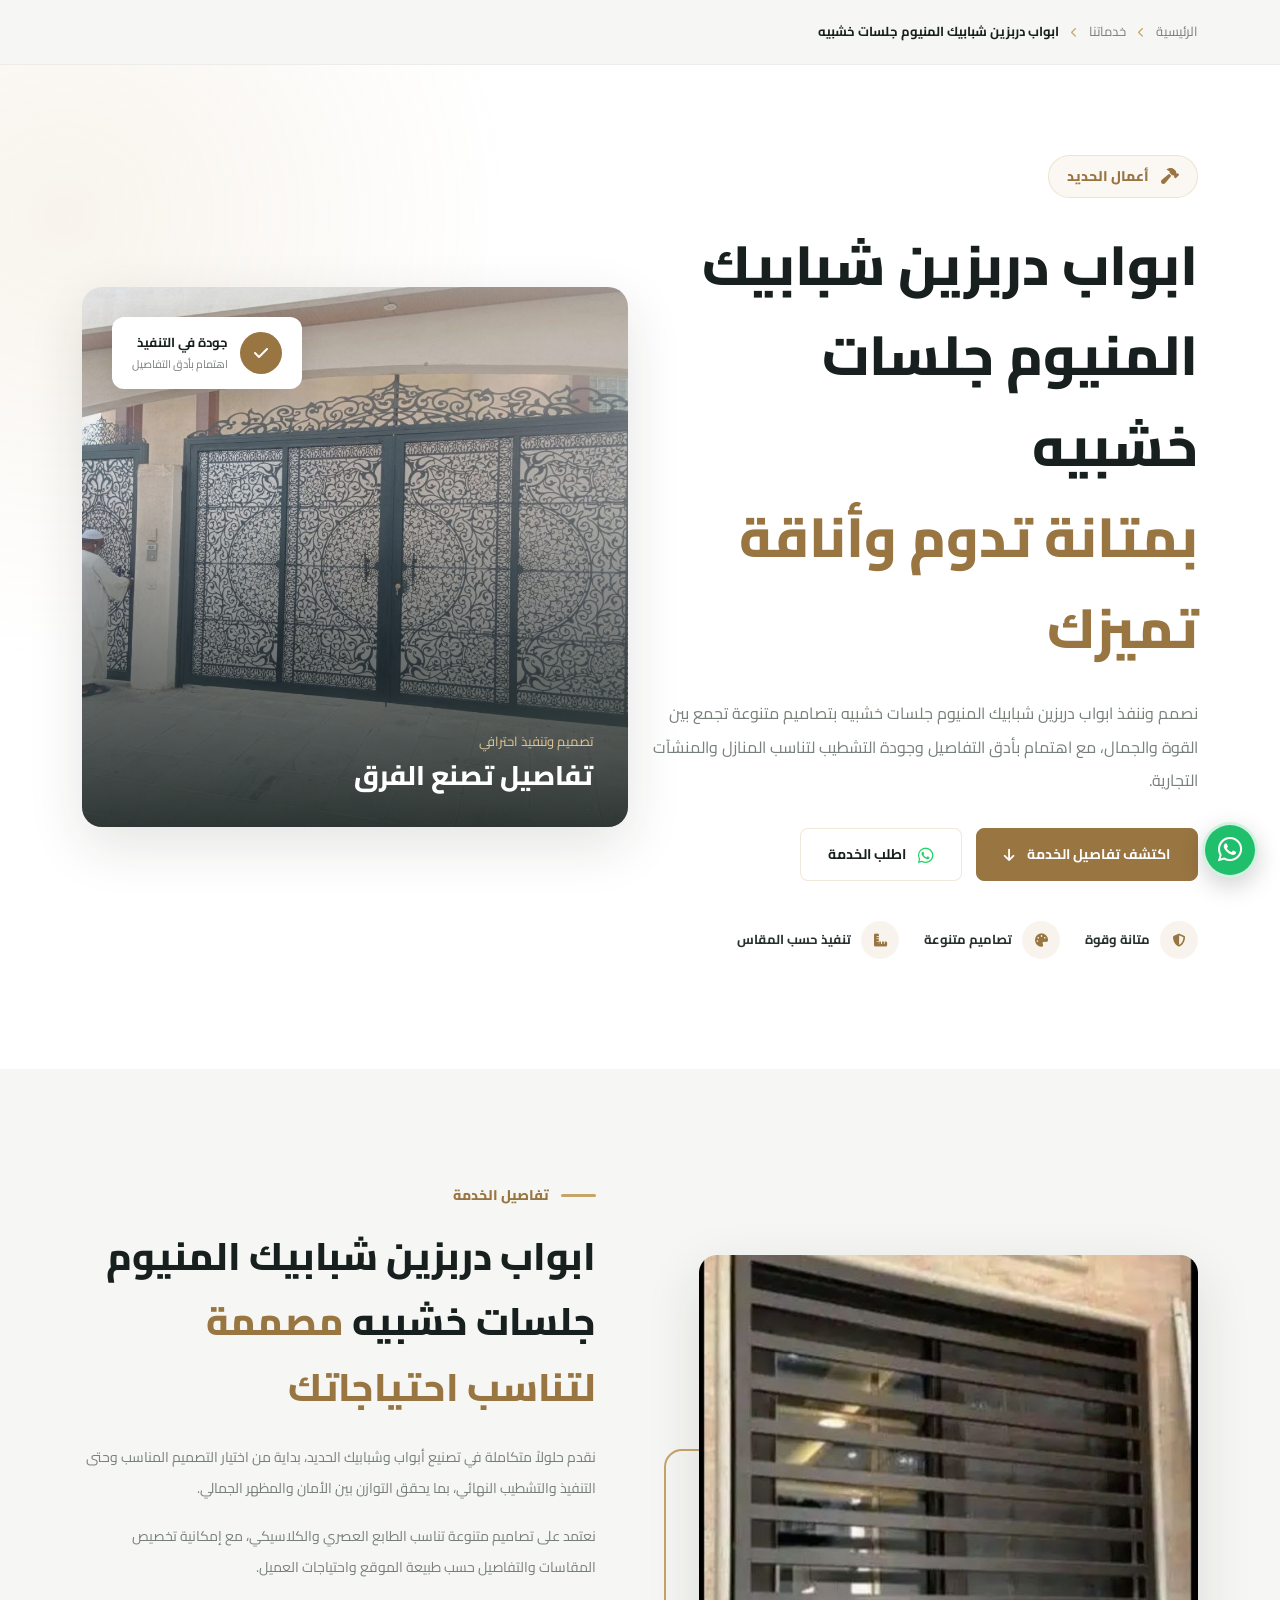
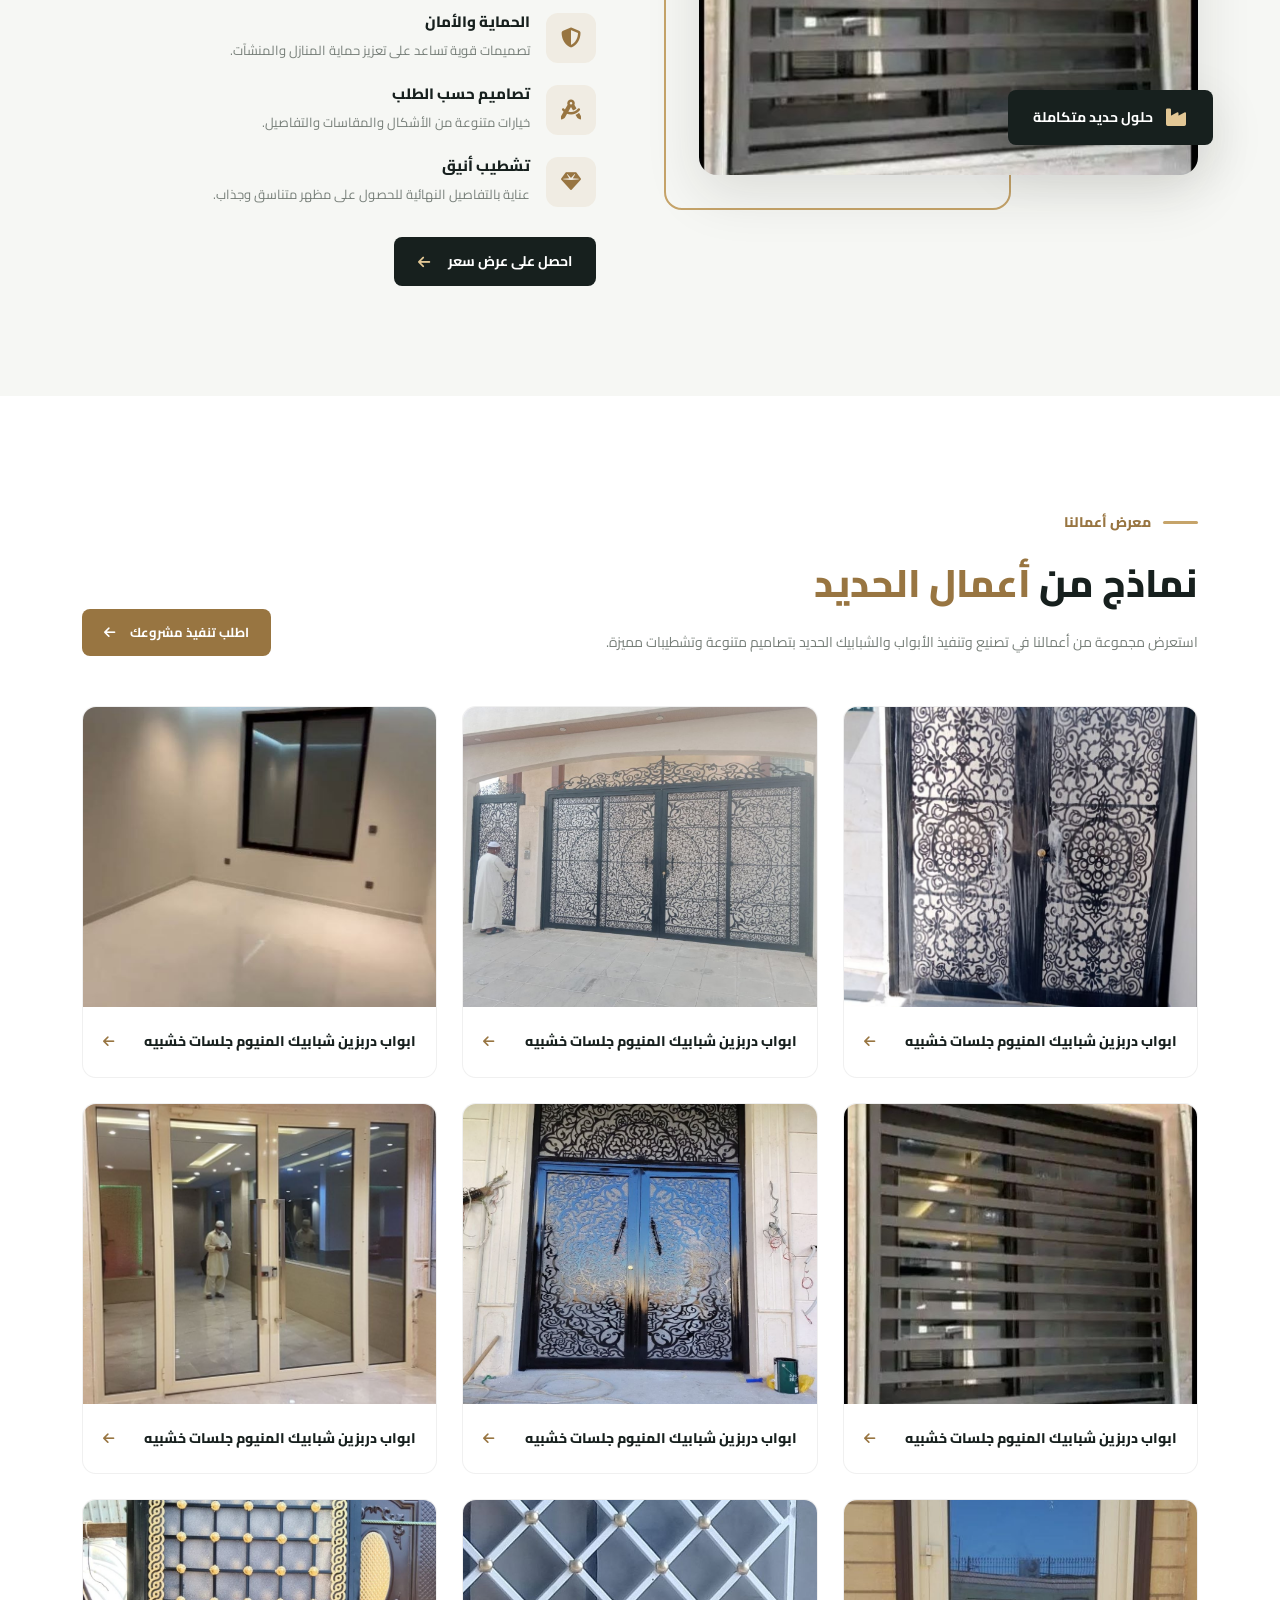
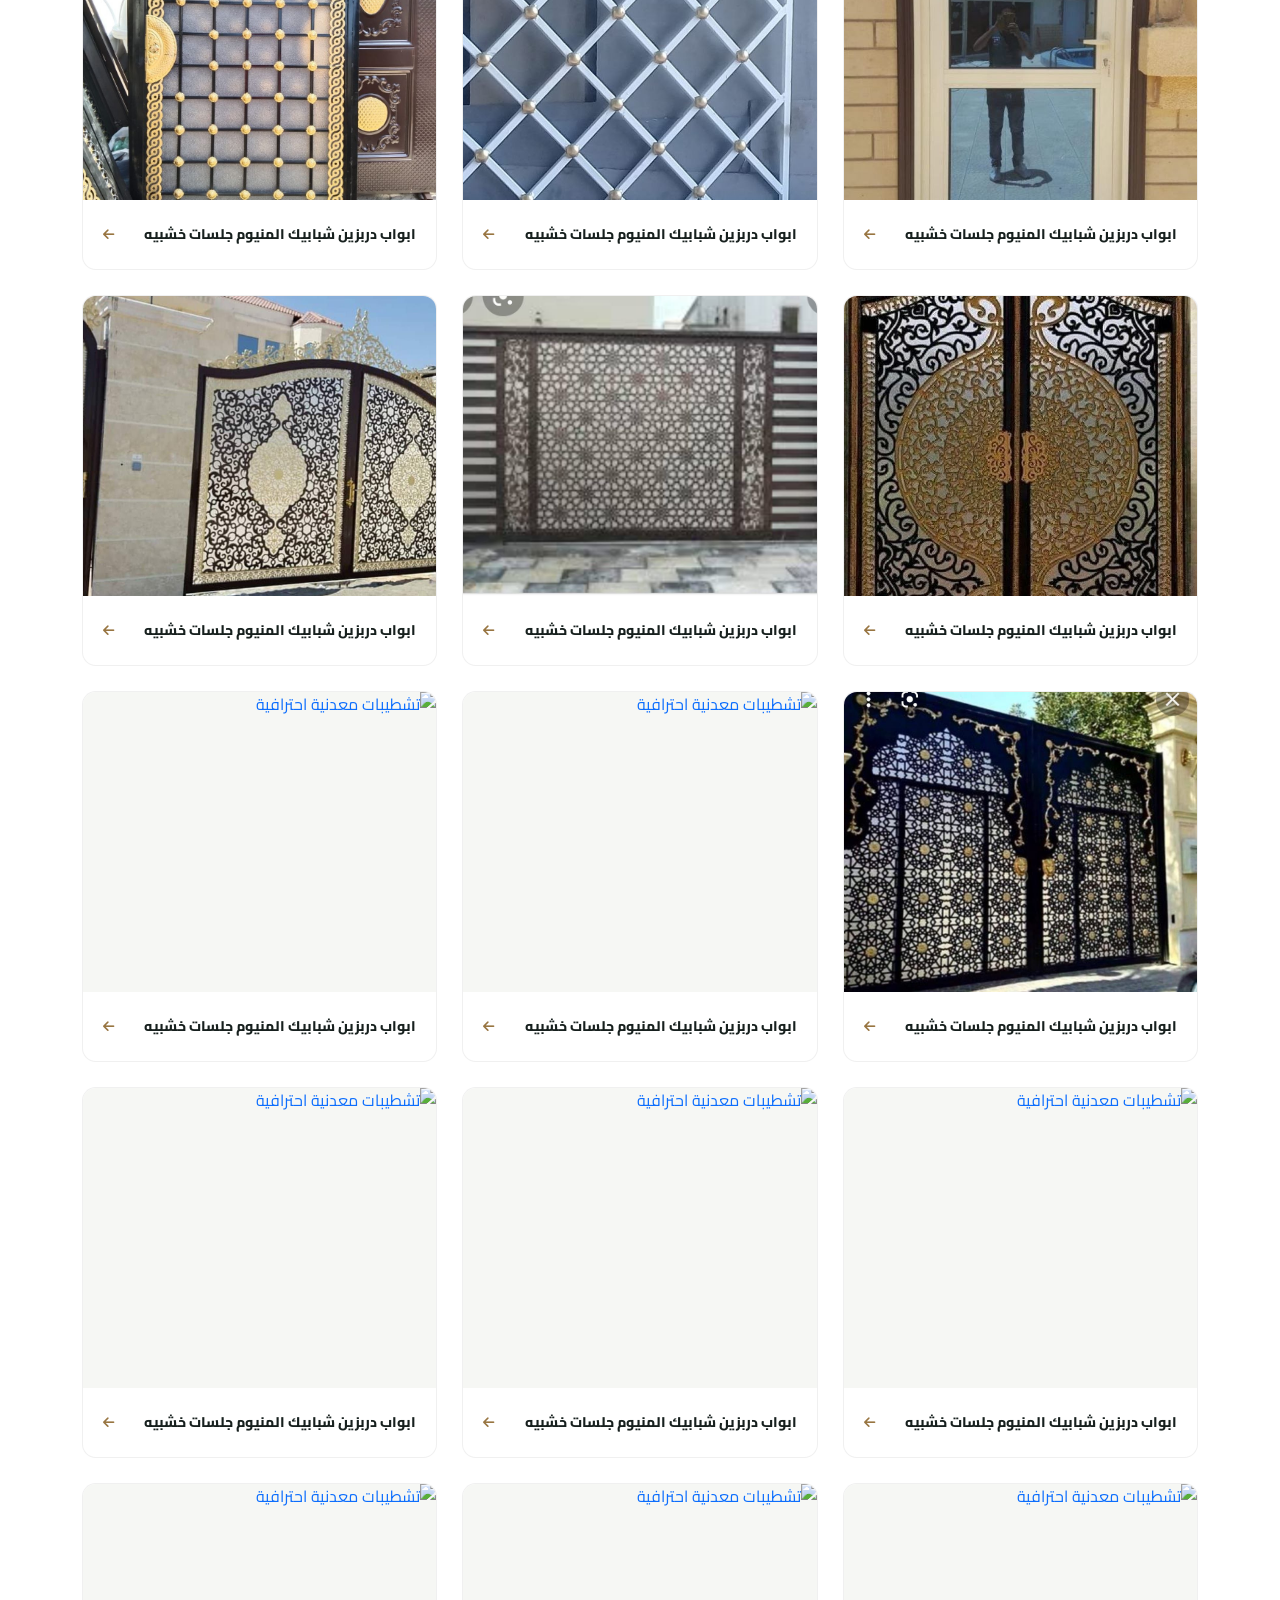
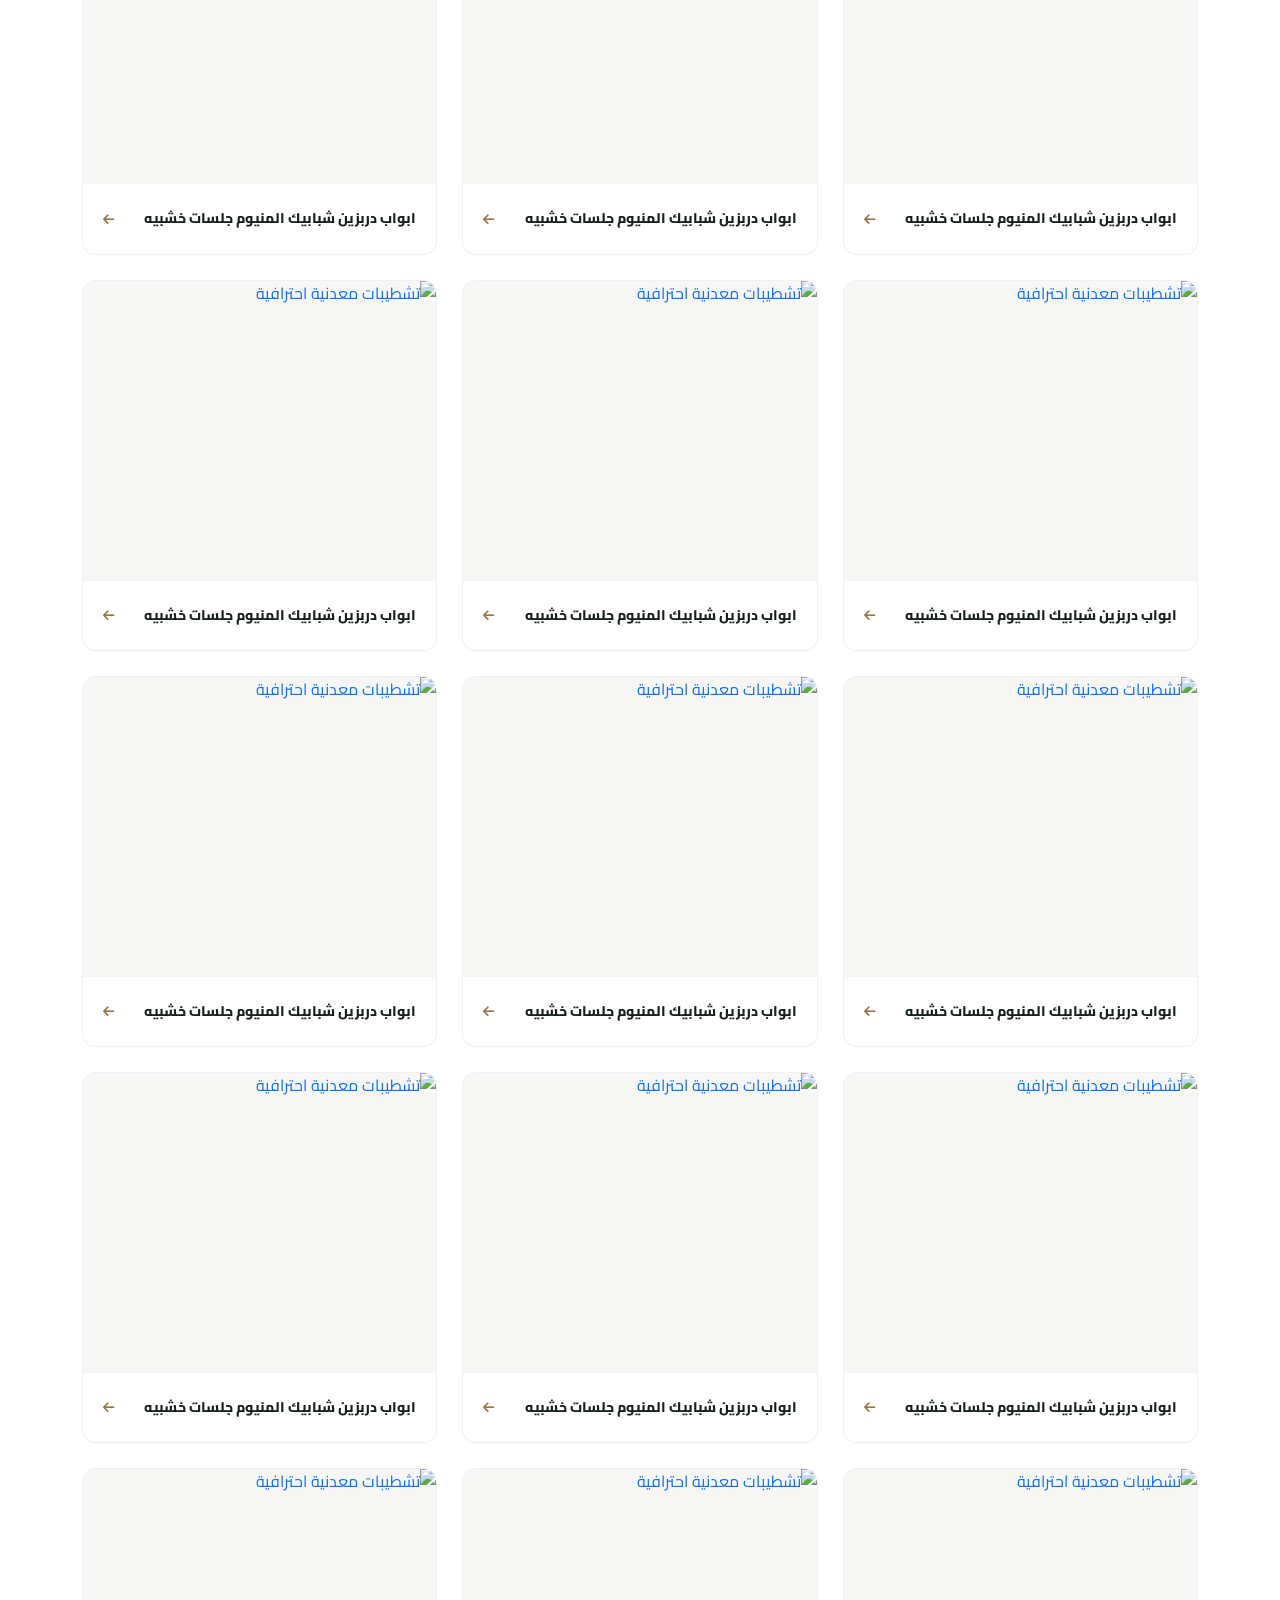
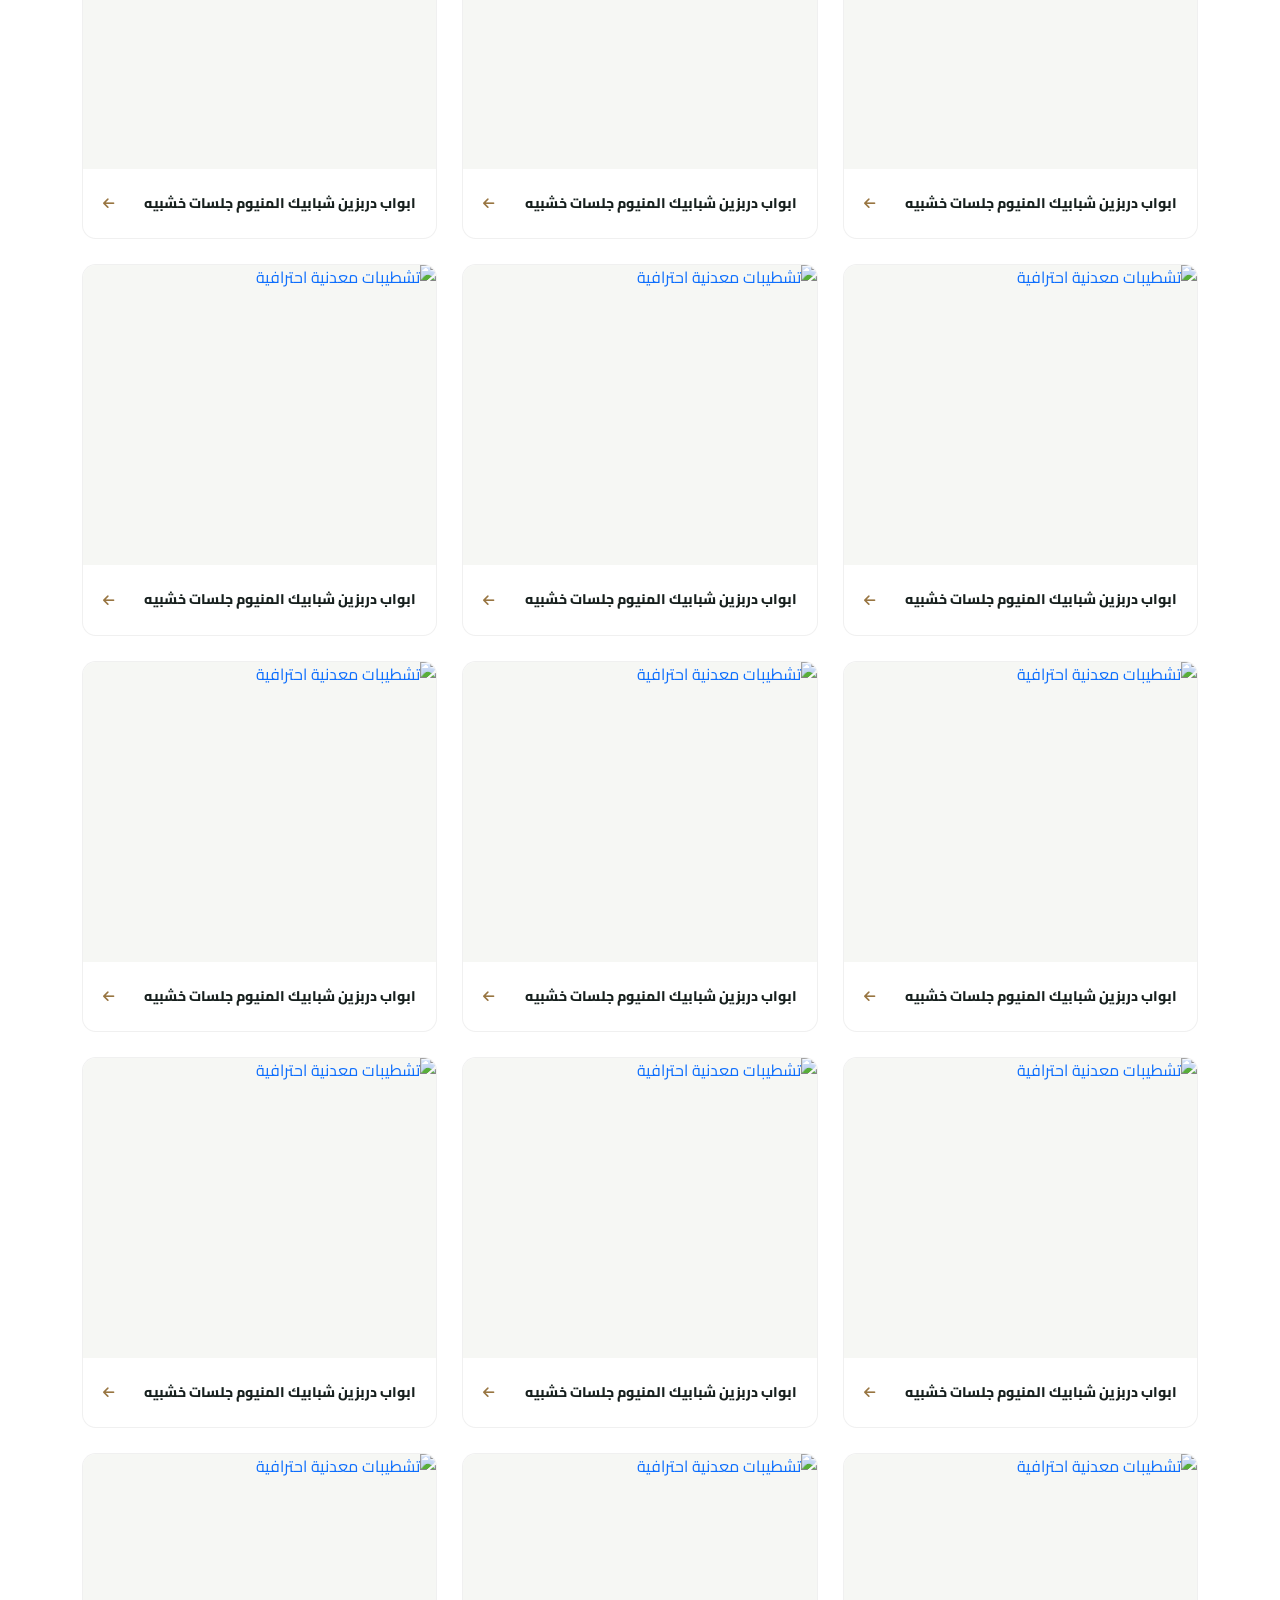
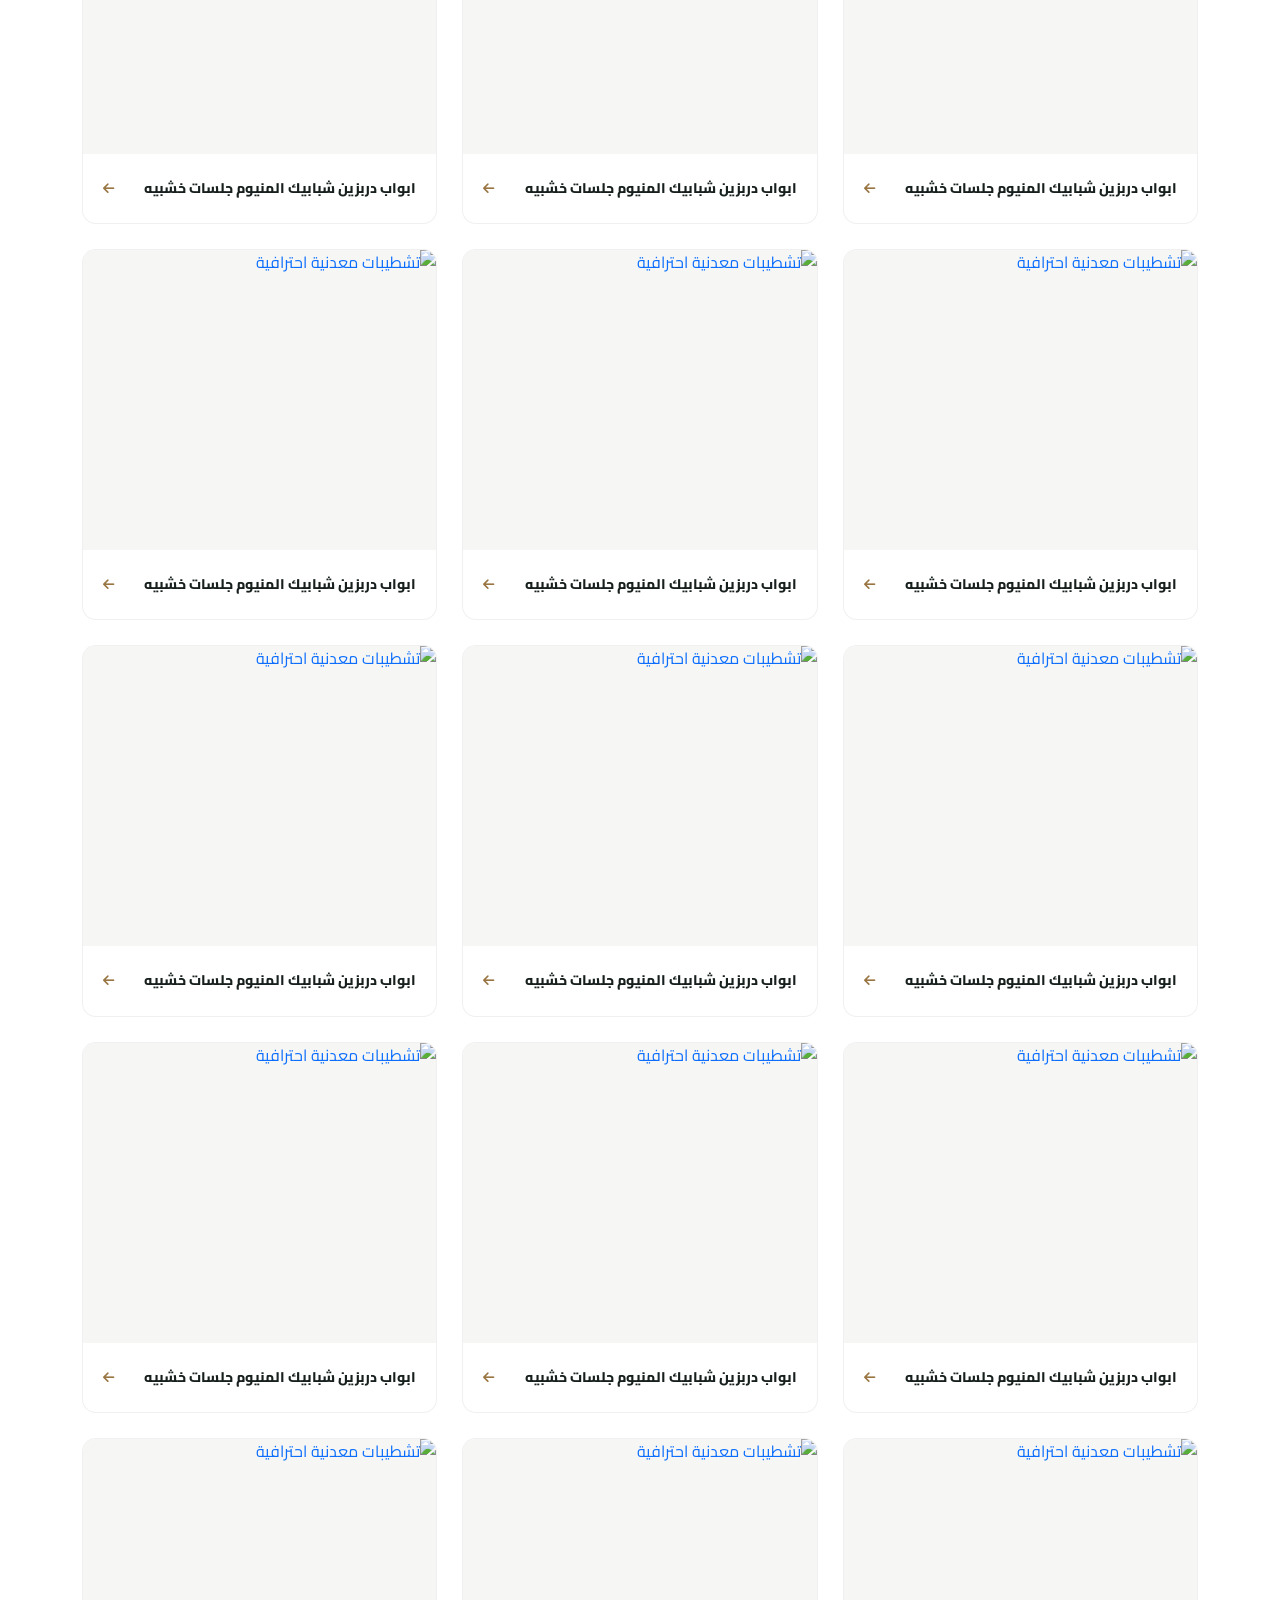
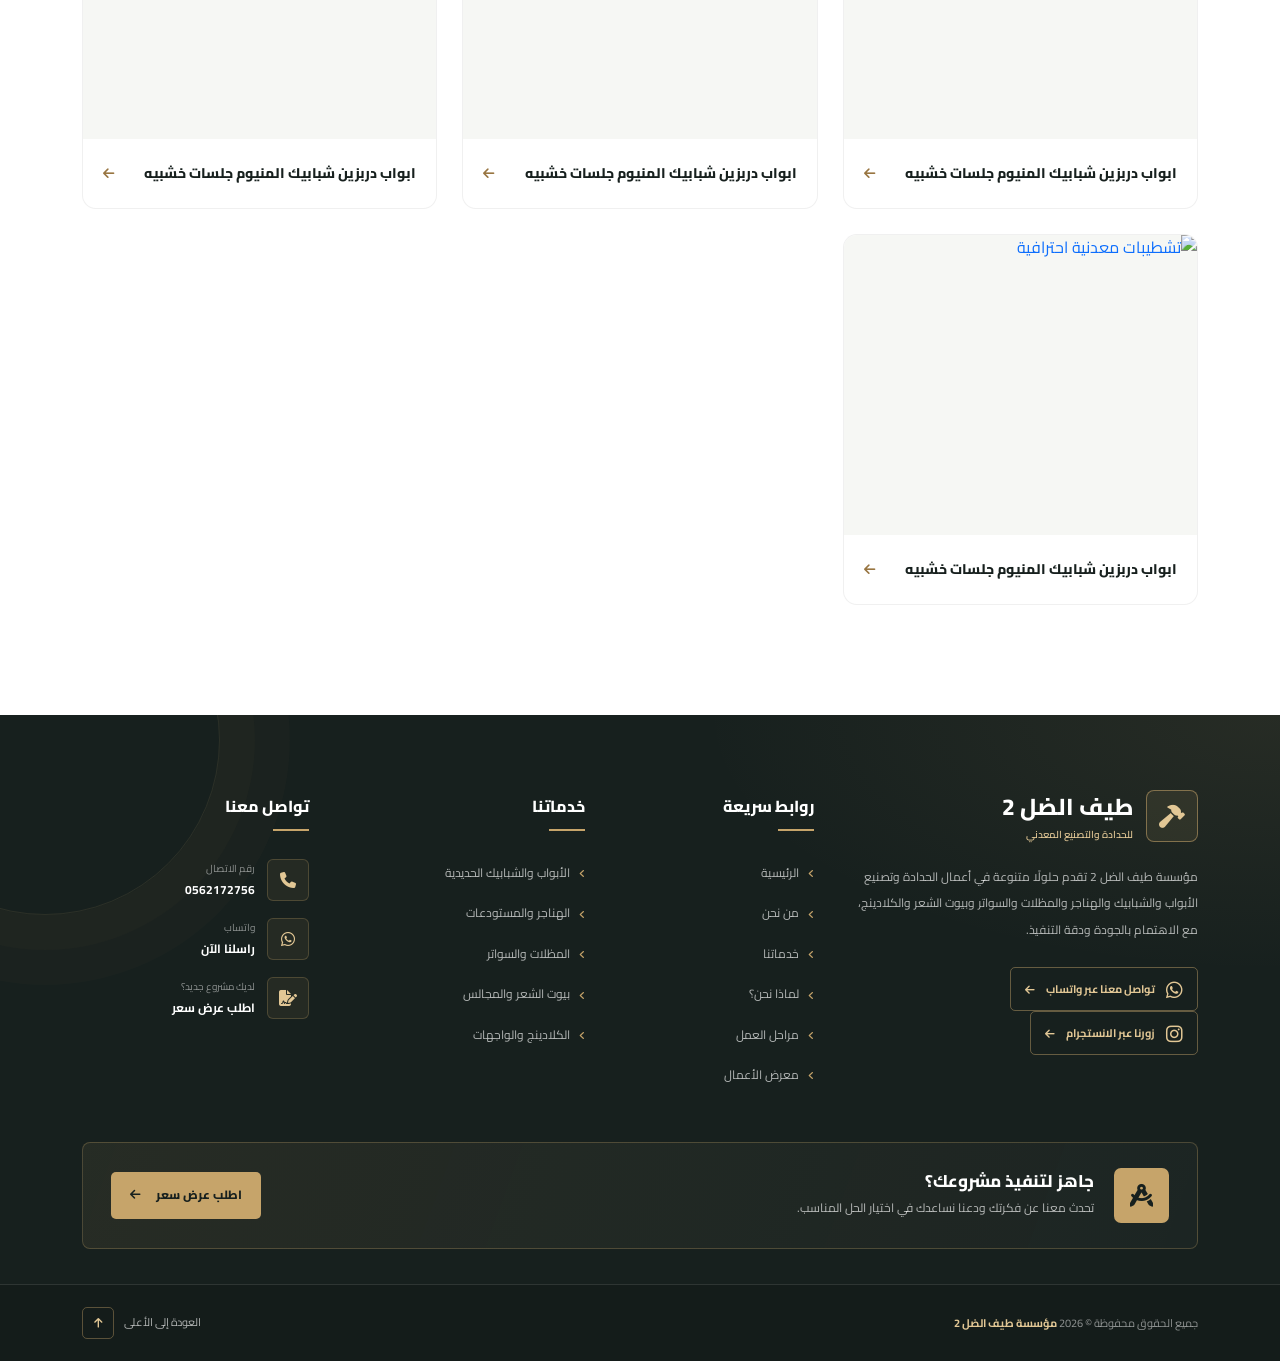
==== commit b873776c: "Update service-1.html" ====
--- a/service-1.html
+++ b/service-1.html
@@ -1196,6 +1196,18 @@
                 <span>تواصل معنا عبر واتساب</span>
                 <i class="fa-solid fa-arrow-left"></i>
               </a>
+                   <a
+                href="https://www.instagram.com/alabdali.0559574950?vrfl=MTZ0ejQxYzZsNWdvcQ=="
+                class="tad-footer-whatsapp"
+                target="_blank"
+                rel="noopener noreferrer"
+              >
+                
+<i class="fa-brands fa-instagram"></i>
+
+                <span>زورنا عبر الانستجرام</span>
+                <i class="fa-solid fa-arrow-left"></i>
+              </a>
             </div>
 
             <div class="tad-footer-column">
--- a/css/index.css
+++ b/css/index.css
@@ -167,7 +167,7 @@
     min-height: 790px;
     color: var(--white);
     background-color: var(--dark);
-    background-image: url("../images/hero.jpg");
+    background-image: url("../images/6.jpg");
     background-position: center;
     background-size: cover;
     background-repeat: no-repeat;
@@ -2054,7 +2054,7 @@
     overflow: hidden;
     padding: 110px 0;
     background-color: var(--tad-why-dark);
-    background-image: url("../images/8.jpg");
+    background-image: url("../images/44.jpg");
     background-position: center;
     background-size: cover;
     background-repeat: no-repeat;
@@ -4339,3 +4339,44 @@
         font-size: 11px;
     }
 }
+
+.designed-by {
+  display: flex;
+  align-items: center;
+  gap: 10px;
+}
+
+.designed-by span {
+  color: rgba(255, 255, 255, 0.55);
+  white-space: nowrap;
+}
+
+.designer-logo {
+  display: flex;
+  align-items: center;
+  justify-content: center;
+
+  width: 44px;
+  height: 44px;
+
+  padding: 6px;
+  border-radius: 10px;
+
+  background: rgba(255, 255, 255, 0.08);
+  border: 1px solid rgba(255, 255, 255, 0.12);
+
+  transition: all 0.3s ease;
+}
+
+.designer-logo img {
+  width: 100%;
+  height: 100%;
+  object-fit: contain;
+    border-radius: 10px;
+
+}
+
+.designer-logo:hover {
+  background: rgba(255, 255, 255, 0.15);
+  transform: translateY(-2px);
+}
--- a/css/service-details.css
+++ b/css/service-details.css
@@ -0,0 +1,1062 @@
+
+:root {
+    --iron-primary: #c6a46a;
+    --iron-primary-light: #e2c795;
+    --iron-primary-dark: #987541;
+    --iron-dark: #17201e;
+    --iron-dark-soft: #202a27;
+    --iron-text: #26302c;
+    --iron-muted: #777f79;
+    --iron-white: #ffffff;
+    --iron-light: #f6f7f4;
+    --iron-border: rgba(198, 164, 106, 0.25);
+    --iron-transition: 0.35s ease;
+    --iron-shadow: 0 18px 55px rgba(30, 29, 25, 0.12);
+}
+
+.iron-service-page {
+    font-family: "Cairo", sans-serif;
+    color: var(--iron-text);
+    overflow: hidden;
+    background: var(--iron-white);
+}
+
+.iron-service-page img {
+    width: 100%;
+    display: block;
+    object-fit: cover;
+}
+
+.iron-service-page a {
+    text-decoration: none;
+}
+
+.iron-service-breadcrumb {
+    padding: 22px 0;
+    background: var(--iron-light);
+    border-bottom: 1px solid rgba(0, 0, 0, 0.04);
+}
+
+.iron-breadcrumb-content {
+    display: flex;
+    align-items: center;
+    flex-wrap: wrap;
+    gap: 12px;
+    font-size: 13px;
+    color: var(--iron-muted);
+}
+
+.iron-breadcrumb-content a {
+    color: var(--iron-muted);
+    transition: var(--iron-transition);
+}
+
+.iron-breadcrumb-content a:hover {
+    color: var(--iron-primary-dark);
+}
+
+.iron-breadcrumb-content i {
+    font-size: 10px;
+    color: var(--iron-primary);
+}
+
+.iron-breadcrumb-content span {
+    color: var(--iron-dark);
+    font-weight: 700;
+}
+
+.iron-service-hero {
+    position: relative;
+    padding: 90px 0 110px;
+    background:
+        radial-gradient(
+            circle at 5% 15%,
+            rgba(198, 164, 106, 0.12),
+            transparent 30%
+        ),
+        var(--iron-white);
+}
+
+.iron-service-hero-content {
+    position: relative;
+    z-index: 2;
+}
+
+.iron-service-eyebrow,
+.iron-section-eyebrow {
+    display: inline-flex;
+    align-items: center;
+    gap: 12px;
+    color: var(--iron-primary-dark);
+    font-size: 14px;
+    font-weight: 800;
+    margin-bottom: 22px;
+}
+
+.iron-service-eyebrow {
+    padding: 10px 18px;
+    border: 1px solid var(--iron-border);
+    border-radius: 50px;
+    background: rgba(198, 164, 106, 0.08);
+}
+
+.iron-service-eyebrow i {
+    font-size: 16px;
+}
+
+.iron-service-hero h1 {
+    color: var(--iron-dark);
+    font-size: clamp(32px, 4.3vw, 55px);
+    font-weight: 800;
+    line-height: 1.65;
+    margin-bottom: 24px;
+}
+
+.iron-service-hero h1 span {
+    display: block;
+    color: var(--iron-primary-dark);
+}
+
+.iron-service-hero-content > p {
+    color: var(--iron-muted);
+    font-size: 16px;
+    line-height: 2.1;
+    max-width: 570px;
+    margin-bottom: 30px;
+}
+
+.iron-service-hero-actions {
+    display: flex;
+    flex-wrap: wrap;
+    gap: 14px;
+    margin-bottom: 40px;
+}
+
+.iron-btn {
+    display: inline-flex;
+    align-items: center;
+    justify-content: center;
+    gap: 12px;
+    padding: 15px 27px;
+    border-radius: 8px;
+    font-size: 14px;
+    font-weight: 700;
+    transition: var(--iron-transition);
+}
+
+.iron-btn-primary {
+    color: var(--iron-white);
+    background: var(--iron-primary-dark);
+    border: 1px solid var(--iron-primary-dark);
+}
+
+.iron-btn-primary:hover {
+    background: var(--iron-dark);
+    border-color: var(--iron-dark);
+    color: var(--iron-white);
+    transform: translateY(-3px);
+}
+
+.iron-btn-outline {
+    color: var(--iron-dark);
+    border: 1px solid var(--iron-border);
+    background: var(--iron-white);
+}
+
+.iron-btn-outline:hover {
+    color: var(--iron-white);
+    background: var(--iron-dark);
+    border-color: var(--iron-dark);
+    transform: translateY(-3px);
+}
+
+.iron-btn-outline i {
+    color: #25d366;
+    font-size: 18px;
+}
+
+.iron-service-hero-features {
+    display: flex;
+    flex-wrap: wrap;
+    gap: 25px;
+}
+
+.iron-hero-feature {
+    display: flex;
+    align-items: center;
+    gap: 10px;
+    color: var(--iron-text);
+    font-size: 13px;
+    font-weight: 700;
+}
+
+.iron-hero-feature i {
+    width: 38px;
+    height: 38px;
+    display: flex;
+    align-items: center;
+    justify-content: center;
+    border-radius: 50%;
+    color: var(--iron-primary-dark);
+    background: rgba(198, 164, 106, 0.13);
+}
+
+.iron-service-hero-image {
+    position: relative;
+    height: 540px;
+    border-radius: 20px;
+    overflow: hidden;
+    box-shadow: var(--iron-shadow);
+}
+
+.iron-service-hero-image > img {
+    height: 100%;
+    transition: transform 0.8s ease;
+}
+
+.iron-service-hero-image:hover > img {
+    transform: scale(1.05);
+}
+
+.iron-hero-image-overlay {
+    position: absolute;
+    inset: 0;
+    background: linear-gradient(
+        0deg,
+        rgba(23, 32, 30, 0.85) 0%,
+        rgba(23, 32, 30, 0.1) 60%,
+        transparent 100%
+    );
+}
+
+.iron-hero-image-caption {
+    position: absolute;
+    bottom: 35px;
+    right: 35px;
+    color: var(--iron-white);
+}
+
+.iron-hero-image-caption span {
+    display: block;
+    font-size: 13px;
+    color: var(--iron-primary-light);
+    margin-bottom: 8px;
+}
+
+.iron-hero-image-caption h3 {
+    font-size: 27px;
+    font-weight: 800;
+    margin: 0;
+}
+
+.iron-hero-image-badge {
+    position: absolute;
+    top: 30px;
+    left: 30px;
+    display: flex;
+    align-items: center;
+    gap: 12px;
+    padding: 15px 20px;
+    background: var(--iron-white);
+    border-radius: 12px;
+    box-shadow: 0 10px 30px rgba(0, 0, 0, 0.12);
+}
+
+.iron-hero-image-badge > i {
+    width: 42px;
+    height: 42px;
+    display: flex;
+    align-items: center;
+    justify-content: center;
+    border-radius: 50%;
+    color: var(--iron-white);
+    background: var(--iron-primary-dark);
+}
+
+.iron-hero-image-badge strong,
+.iron-hero-image-badge span {
+    display: block;
+}
+
+.iron-hero-image-badge strong {
+    font-size: 13px;
+    color: var(--iron-dark);
+    margin-bottom: 4px;
+}
+
+.iron-hero-image-badge span {
+    font-size: 11px;
+    color: var(--iron-muted);
+}
+
+.iron-service-details {
+    padding: 110px 0;
+    background: var(--iron-light);
+}
+
+.iron-details-image-wrapper {
+    position: relative;
+    padding: 0 0 35px 35px;
+}
+
+.iron-details-image {
+    position: relative;
+    height: 520px;
+    overflow: hidden;
+    border-radius: 18px;
+    z-index: 1;
+    box-shadow: var(--iron-shadow);
+}
+
+.iron-details-image img {
+    height: 100%;
+    transition: transform 0.7s ease;
+}
+
+.iron-details-image:hover img {
+    transform: scale(1.05);
+}
+
+.iron-details-image-decoration {
+    position: absolute;
+    width: 65%;
+    height: 65%;
+    bottom: 0;
+    left: 0;
+    border: 2px solid var(--iron-primary);
+    border-radius: 18px;
+}
+
+.iron-details-image-label {
+    position: absolute;
+    bottom: 65px;
+    right: -15px;
+    z-index: 2;
+    display: flex;
+    align-items: center;
+    gap: 12px;
+    padding: 17px 25px;
+    color: var(--iron-white);
+    background: var(--iron-dark);
+    border-radius: 8px;
+    box-shadow: var(--iron-shadow);
+    font-size: 14px;
+    font-weight: 700;
+}
+
+.iron-details-image-label i {
+    color: var(--iron-primary-light);
+    font-size: 20px;
+}
+
+.iron-details-content {
+    padding-right: 20px;
+}
+
+.iron-section-eyebrow {
+    margin-bottom: 18px;
+}
+
+.iron-section-eyebrow > span {
+    width: 35px;
+    height: 3px;
+    background: var(--iron-primary);
+    border-radius: 10px;
+}
+
+.iron-details-content h2,
+.iron-works-heading h2 {
+    color: var(--iron-dark);
+    font-size: clamp(27px, 3vw, 39px);
+    font-weight: 800;
+    line-height: 1.7;
+    margin-bottom: 22px;
+}
+
+.iron-details-content h2 span,
+.iron-works-heading h2 span {
+    color: var(--iron-primary-dark);
+}
+
+.iron-details-content > p {
+    color: var(--iron-muted);
+    font-size: 14px;
+    line-height: 2.2;
+    margin-bottom: 18px;
+}
+
+.iron-service-benefits {
+    display: grid;
+    gap: 22px;
+    margin: 30px 0;
+}
+
+.iron-benefit-item {
+    display: flex;
+    align-items: flex-start;
+    gap: 16px;
+}
+
+.iron-benefit-icon {
+    flex-shrink: 0;
+    width: 50px;
+    height: 50px;
+    display: flex;
+    align-items: center;
+    justify-content: center;
+    color: var(--iron-primary-dark);
+    background: rgba(198, 164, 106, 0.13);
+    border-radius: 12px;
+    font-size: 20px;
+    transition: var(--iron-transition);
+}
+
+.iron-benefit-item:hover .iron-benefit-icon {
+    color: var(--iron-white);
+    background: var(--iron-primary-dark);
+    transform: translateY(-4px);
+}
+
+.iron-benefit-item h4 {
+    color: var(--iron-dark);
+    font-size: 15px;
+    font-weight: 800;
+    margin-bottom: 7px;
+}
+
+.iron-benefit-item p {
+    color: var(--iron-muted);
+    font-size: 13px;
+    line-height: 1.9;
+    margin: 0;
+}
+
+.iron-details-cta {
+    display: inline-flex;
+    align-items: center;
+    gap: 18px;
+    padding: 14px 24px;
+    border-radius: 8px;
+    background: var(--iron-dark);
+    color: var(--iron-white);
+    font-size: 14px;
+    font-weight: 700;
+    transition: var(--iron-transition);
+}
+
+.iron-details-cta:hover {
+    background: var(--iron-primary-dark);
+    color: var(--iron-white);
+    transform: translateY(-3px);
+}
+
+.iron-details-cta i {
+    color: var(--iron-primary-light);
+}
+
+.iron-works-section {
+    padding: 110px 0;
+    background: var(--iron-white);
+}
+
+.iron-works-heading {
+    display: flex;
+    align-items: flex-end;
+    justify-content: space-between;
+    gap: 30px;
+    margin-bottom: 50px;
+}
+
+.iron-works-heading h2 {
+    margin-bottom: 12px;
+}
+
+.iron-works-heading p {
+    max-width: 650px;
+    color: var(--iron-muted);
+    font-size: 14px;
+    line-height: 2;
+    margin: 0;
+}
+
+.iron-works-contact {
+    flex-shrink: 0;
+    display: inline-flex;
+    align-items: center;
+    gap: 15px;
+    padding: 14px 22px;
+    color: var(--iron-white);
+    background: var(--iron-primary-dark);
+    border-radius: 8px;
+    font-size: 13px;
+    font-weight: 700;
+    transition: var(--iron-transition);
+}
+
+.iron-works-contact:hover {
+    color: var(--iron-white);
+    background: var(--iron-dark);
+    transform: translateY(-3px);
+}
+
+.iron-works-grid {
+    display: grid;
+    grid-template-columns: repeat(3, minmax(0, 1fr));
+    gap: 25px;
+}
+
+.iron-work-card {
+    display: block;
+    overflow: hidden;
+    border-radius: 14px;
+    background: var(--iron-white);
+    border: 1px solid rgba(0, 0, 0, 0.06);
+    transition: var(--iron-transition);
+}
+
+.iron-work-card:hover {
+    transform: translateY(-8px);
+    box-shadow: var(--iron-shadow);
+    border-color: var(--iron-border);
+}
+
+.iron-work-image {
+    position: relative;
+    height: 300px;
+    overflow: hidden;
+    background: var(--iron-light);
+}
+
+.iron-work-image img {
+    height: 100%;
+    transition: transform 0.7s ease;
+}
+
+.iron-work-card:hover .iron-work-image img {
+    transform: scale(1.08);
+}
+
+.iron-work-image::after {
+    content: "";
+    position: absolute;
+    inset: 0;
+    background: linear-gradient(
+        0deg,
+        rgba(23, 32, 30, 0.25),
+        transparent 45%
+    );
+    opacity: 0;
+    transition: var(--iron-transition);
+}
+
+.iron-work-card:hover .iron-work-image::after {
+    opacity: 1;
+}
+
+.iron-work-zoom {
+    position: absolute;
+    top: 18px;
+    left: 18px;
+    z-index: 2;
+    width: 42px;
+    height: 42px;
+    display: flex;
+    align-items: center;
+    justify-content: center;
+    border-radius: 50%;
+    color: var(--iron-dark);
+    background: var(--iron-white);
+    opacity: 0;
+    transform: translateY(10px);
+    transition: var(--iron-transition);
+}
+
+.iron-work-card:hover .iron-work-zoom {
+    opacity: 1;
+    transform: translateY(0);
+}
+
+.iron-work-info {
+    display: flex;
+    align-items: center;
+    gap: 14px;
+    padding: 22px 20px;
+}
+
+.iron-work-info > span {
+    font-size: 13px;
+    font-weight: 800;
+    color: var(--iron-primary-dark);
+}
+
+.iron-work-info h3 {
+    flex: 1;
+    color: var(--iron-dark);
+    font-size: 14px;
+    font-weight: 800;
+    line-height: 1.8;
+    margin: 0;
+}
+
+.iron-work-info > i {
+    font-size: 13px;
+    color: var(--iron-primary-dark);
+    transition: var(--iron-transition);
+}
+
+.iron-work-card:hover .iron-work-info > i {
+    transform: translateX(-5px);
+}
+
+.iron-service-cta {
+    padding: 70px 0;
+    background: var(--iron-dark);
+    position: relative;
+    overflow: hidden;
+}
+
+.iron-service-cta::before {
+    content: "";
+    position: absolute;
+    width: 450px;
+    height: 450px;
+    top: -250px;
+    right: -100px;
+    border-radius: 50%;
+    background: rgba(198, 164, 106, 0.09);
+}
+
+.iron-service-cta::after {
+    content: "";
+    position: absolute;
+    width: 350px;
+    height: 350px;
+    bottom: -250px;
+    left: -80px;
+    border-radius: 50%;
+    background: rgba(198, 164, 106, 0.08);
+}
+
+.iron-cta-content {
+    position: relative;
+    z-index: 1;
+    display: flex;
+    align-items: center;
+    gap: 30px;
+}
+
+.iron-cta-icon {
+    flex-shrink: 0;
+    width: 85px;
+    height: 85px;
+    display: flex;
+    align-items: center;
+    justify-content: center;
+    border-radius: 18px;
+    color: var(--iron-primary-light);
+    background: rgba(198, 164, 106, 0.13);
+    font-size: 32px;
+}
+
+.iron-cta-text {
+    flex: 1;
+}
+
+.iron-cta-text > span {
+    display: block;
+    color: var(--iron-primary-light);
+    font-size: 13px;
+    font-weight: 700;
+    margin-bottom: 10px;
+}
+
+.iron-cta-text h2 {
+    color: var(--iron-white);
+    font-size: clamp(20px, 2.5vw, 29px);
+    font-weight: 800;
+    line-height: 1.8;
+    margin-bottom: 10px;
+}
+
+.iron-cta-text p {
+    color: rgba(255, 255, 255, 0.65);
+    font-size: 13px;
+    line-height: 2;
+    margin: 0;
+}
+
+.iron-cta-button {
+    flex-shrink: 0;
+    display: inline-flex;
+    align-items: center;
+    justify-content: center;
+    gap: 12px;
+    padding: 16px 25px;
+    color: var(--iron-dark);
+    background: var(--iron-primary-light);
+    border-radius: 8px;
+    font-size: 14px;
+    font-weight: 800;
+    transition: var(--iron-transition);
+}
+
+.iron-cta-button:hover {
+    color: var(--iron-white);
+    background: var(--iron-primary-dark);
+    transform: translateY(-4px);
+}
+
+.iron-cta-button i {
+    font-size: 20px;
+}
+
+.iron-lightbox {
+    position: fixed;
+    inset: 0;
+    z-index: 99999;
+    display: flex;
+    align-items: center;
+    justify-content: center;
+    padding: 50px 90px;
+    background: rgba(12, 16, 15, 0.96);
+    opacity: 0;
+    visibility: hidden;
+    transition: var(--iron-transition);
+}
+
+.iron-lightbox.is-open {
+    opacity: 1;
+    visibility: visible;
+}
+
+.iron-lightbox-content {
+    position: relative;
+    max-width: 1000px;
+    width: 100%;
+    text-align: center;
+}
+
+.iron-lightbox-content img {
+    width: 100%;
+    max-height: 75vh;
+    object-fit: contain;
+    border-radius: 10px;
+}
+
+.iron-lightbox-content h3 {
+    color: var(--iron-white);
+    font-size: 17px;
+    font-weight: 700;
+    margin: 20px 0 10px;
+}
+
+.iron-lightbox-content span {
+    color: var(--iron-primary-light);
+    font-size: 13px;
+}
+
+.iron-lightbox button {
+    position: absolute;
+    z-index: 2;
+    width: 48px;
+    height: 48px;
+    display: flex;
+    align-items: center;
+    justify-content: center;
+    border: 1px solid rgba(255, 255, 255, 0.15);
+    border-radius: 50%;
+    color: var(--iron-white);
+    background: rgba(255, 255, 255, 0.08);
+    font-size: 18px;
+    transition: var(--iron-transition);
+}
+
+.iron-lightbox button:hover {
+    color: var(--iron-dark);
+    background: var(--iron-primary-light);
+}
+
+.iron-lightbox-close {
+    top: 30px;
+    left: 30px;
+}
+
+.iron-lightbox-prev {
+    right: 30px;
+    top: 50%;
+    transform: translateY(-50%);
+}
+
+.iron-lightbox-next {
+    left: 30px;
+    top: 50%;
+    transform: translateY(-50%);
+}
+
+body.iron-lightbox-locked {
+    overflow: hidden;
+}
+
+@media (max-width: 991px) {
+    .iron-service-hero {
+        padding: 70px 0;
+    }
+
+    .iron-service-hero-image {
+        height: 450px;
+    }
+
+    .iron-service-details,
+    .iron-works-section {
+        padding: 80px 0;
+    }
+
+    .iron-details-content {
+        padding-right: 0;
+    }
+
+    .iron-details-image {
+        height: 450px;
+    }
+
+    .iron-works-grid {
+        grid-template-columns: repeat(2, minmax(0, 1fr));
+    }
+
+    .iron-work-image {
+        height: 280px;
+    }
+
+    .iron-cta-content {
+        flex-wrap: wrap;
+    }
+
+    .iron-cta-text {
+        flex-basis: calc(100% - 120px);
+    }
+
+    .iron-cta-button {
+        margin-right: 115px;
+    }
+}
+
+@media (max-width: 767px) {
+    .iron-service-breadcrumb {
+        padding: 17px 0;
+    }
+
+    .iron-breadcrumb-content {
+        gap: 8px;
+        font-size: 11px;
+    }
+
+    .iron-service-hero {
+        padding: 55px 0;
+    }
+
+    .iron-service-hero h1 {
+        font-size: 31px;
+        line-height: 1.7;
+    }
+
+    .iron-service-hero-content > p {
+        font-size: 14px;
+    }
+
+    .iron-service-hero-actions {
+        gap: 10px;
+    }
+
+    .iron-btn {
+        padding: 13px 17px;
+        font-size: 12px;
+    }
+
+    .iron-service-hero-features {
+        gap: 15px;
+    }
+
+    .iron-hero-feature {
+        font-size: 11px;
+    }
+
+    .iron-hero-feature i {
+        width: 32px;
+        height: 32px;
+    }
+
+    .iron-service-hero-image {
+        height: 360px;
+        border-radius: 14px;
+    }
+
+    .iron-hero-image-caption {
+        bottom: 25px;
+        right: 25px;
+    }
+
+    .iron-hero-image-caption h3 {
+        font-size: 22px;
+    }
+
+    .iron-hero-image-badge {
+        top: 20px;
+        left: 20px;
+        padding: 10px 13px;
+    }
+
+    .iron-hero-image-badge > i {
+        width: 35px;
+        height: 35px;
+    }
+
+    .iron-service-details,
+    .iron-works-section {
+        padding: 65px 0;
+    }
+
+    .iron-details-image-wrapper {
+        padding: 0 0 25px 25px;
+    }
+
+    .iron-details-image {
+        height: 350px;
+    }
+
+    .iron-details-image-label {
+        right: -5px;
+        bottom: 45px;
+        padding: 13px 17px;
+        font-size: 12px;
+    }
+
+    .iron-details-content h2,
+    .iron-works-heading h2 {
+        font-size: 27px;
+    }
+
+    .iron-details-content > p {
+        font-size: 13px;
+    }
+
+    .iron-works-heading {
+        flex-direction: column;
+        align-items: flex-start;
+        gap: 22px;
+        margin-bottom: 35px;
+    }
+
+    .iron-works-heading p {
+        font-size: 13px;
+    }
+
+    .iron-works-grid {
+        gap: 15px;
+    }
+
+    .iron-work-image {
+        height: 230px;
+    }
+
+    .iron-work-info {
+        gap: 9px;
+        padding: 15px 12px;
+    }
+
+    .iron-work-info h3 {
+        font-size: 12px;
+    }
+
+    .iron-work-info > span {
+        font-size: 11px;
+    }
+
+    .iron-work-info > i {
+        font-size: 11px;
+    }
+
+    .iron-work-zoom {
+        width: 35px;
+        height: 35px;
+        font-size: 12px;
+    }
+
+    .iron-service-cta {
+        padding: 55px 0;
+    }
+
+    .iron-cta-content {
+        flex-direction: column;
+        align-items: flex-start;
+        gap: 22px;
+    }
+
+    .iron-cta-icon {
+        width: 65px;
+        height: 65px;
+        font-size: 25px;
+    }
+
+    .iron-cta-text {
+        flex-basis: auto;
+    }
+
+    .iron-cta-text h2 {
+        font-size: 22px;
+    }
+
+    .iron-cta-button {
+        margin-right: 0;
+    }
+
+    .iron-lightbox {
+        padding: 50px 20px;
+    }
+
+    .iron-lightbox button {
+        width: 40px;
+        height: 40px;
+        font-size: 15px;
+    }
+
+    .iron-lightbox-close {
+        top: 15px;
+        left: 15px;
+    }
+
+    .iron-lightbox-prev {
+        right: 10px;
+    }
+
+    .iron-lightbox-next {
+        left: 10px;
+    }
+}
+
+@media (max-width: 480px) {
+    .iron-works-grid {
+        grid-template-columns: 1fr;
+    }
+
+    .iron-work-image {
+        height: 280px;
+    }
+
+    .iron-service-hero-image {
+        height: 300px;
+    }
+
+    .iron-service-hero-features {
+        flex-direction: column;
+        align-items: flex-start;
+    }
+
+    .iron-service-hero-actions {
+        flex-direction: column;
+        align-items: stretch;
+    }
+
+    .iron-btn {
+        width: 100%;
+    }
+}
